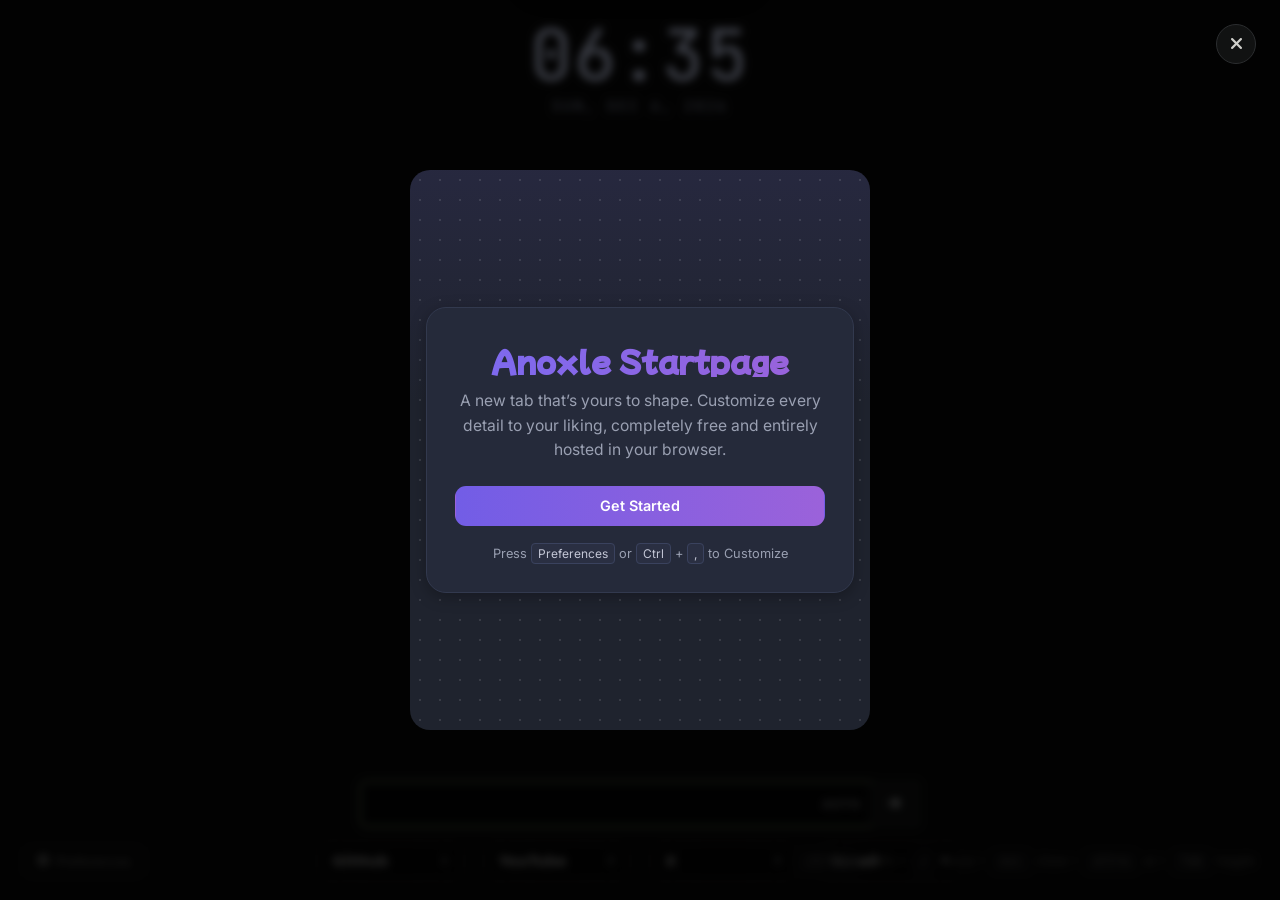
==== index.html @ 757488a3 "Bug fixes" ====
<!DOCTYPE html>
<!-- SUTURE: DO NOT DELETE SPLITTER MARKERS NO MATTER WHAT -->
<html lang="en">
<head>
    <meta charset="UTF-8">
    <meta http-equiv="X-UA-Compatible" content="IE=edge">
    <meta name="viewport" content="width=device-width, initial-scale=1.0">
    <title>Anoxle - Startpage</title>
    <meta name="description" content="Highly customizable. Beautifully minimal. Your personal new tab for a cleaner, more focused web.">
    <meta property="og:title" content="Anoxle - Startpage">
    <meta property="og:description" content="Highly customizable. Beautifully minimal. Your personal new tab for a cleaner, more focused web.">
    <meta property="og:image" content="./assets/icon.png">
    <meta name="theme-color" content="#9A62DA">
    <meta name="color-scheme" content="dark">

    <link rel="manifest" href="./assets/manifest.json">
    <meta name="mobile-web-app-capable" content="yes">
    <meta name="apple-mobile-web-app-capable" content="yes">
    <meta name="apple-mobile-web-app-status-bar-style" content="black-translucent">
    <meta name="apple-mobile-web-app-title" content="Anoxle">
    <link rel="apple-touch-icon" href="./assets/icon.png">
    <link rel="icon" href="./assets/icon.png" type="image/png">

    <link rel="preload" href="./assets/fonts/google-fonts.css" as="style">
    <link rel="preload" href="./assets/fonts/font-awesome.css" as="style">
    <link rel="stylesheet" href="./assets/fonts/google-fonts.css" media="print" onload="this.media='all'">
    <link rel="stylesheet" href="./assets/fonts/font-awesome.css" media="print" onload="this.media='all'">
    <noscript>
      <link rel="stylesheet" href="./assets/fonts/google-fonts.css">
      <link rel="stylesheet" href="./assets/fonts/font-awesome.css">
    </noscript>

    
  <script type="module" crossorigin src="./assets/app.js"></script>
  <link rel="stylesheet" crossorigin href="./assets/app.css">
</head>
<body>
<div id="bg-image"></div>
<video id="bg-video" autoplay muted loop playsinline style="position:fixed; inset:0; z-index:-2; width:100%; height:100%; object-fit:cover; display:none;"></video>
<div id="bg-overlay"></div>
<div id="gui-layer" class="grid-bg"></div>

<div id="boot-error" class="boot-error" role="alertdialog" aria-modal="true" aria-labelledby="boot-error-title" aria-describedby="boot-error-msg">
  <div class="boot-error-card">
    <h2 id="boot-error-title">Couldn't load settings</h2>
    <p id="boot-error-msg">Your saved settings could not be loaded. This usually means the browser storage is corrupted or full.</p>
    <div class="boot-error-actions">
      <button type="button" class="btn" id="boot-error-continue">Continue with defaults</button>
      <button type="button" class="btn btn-primary" id="boot-error-reset">Reset everything</button>
    </div>
  </div>
</div>

<div id="update-banner" class="update-banner" role="status" aria-live="polite">
  <span id="update-banner-text">Checking for updates…</span>
  <button id="update-dismiss" type="button" class="update-dismiss" aria-label="Dismiss">✕</button>
</div>

<div id="mode-switch" class="mode-switch">
    <div class="mmb-track">
        <div class="mmb-slider-bg" id="mmb-slider"></div>
        <button id="mmb-search" class="mmb-btn active">Search</button>
        <button class="mmb-btn" id="mmb-ask">Ask</button>
    </div>
</div>

<div id="hud-bar" class="hud-bar">
 <button id="btn-move-mode" class="hud-btn">Move Tool</button>
 <button class="hud-btn" id="btn-preview">Preview</button>
 <div class="hud-divider"></div>
 <label class="hud-snap">
  <input type="checkbox" id="chk-snap-gui">
  <span class="hud-snap-slider"></span>
  <span>SNAP</span>
 </label>
 <div class="hud-divider"></div>
 <button class="hud-btn hud-btn-ghost" id="btn-cancel-pos">Cancel</button>
 <button class="hud-btn hud-btn-primary" id="btn-save-pos">Save</button>
</div>
<div id="hud-hint" class="hud-hint">Select an element to use Move Tool</div>

<div id="preview-exit" style="display:none; position:fixed; top:16px; left:50%; transform:translateX(-50%); z-index:150; background:var(--overlay); border:1px solid var(--border); border-radius:8px; padding:4px;">
    <button class="hud-btn hud-btn-primary" id="btn-exit-preview">Exit Preview</button>
</div>

<button id="studio-sheet-toggle" class="studio-sheet-toggle" aria-label="Toggle settings panel">
  <i class="fa-solid fa-sliders"></i><span>Settings</span>
</button>

<div id="mobile-edit-bar">
    <button id="m-btn-menu" class="btn mem-btn" aria-label="Menu"><i class="fa-solid fa-bars"></i><svg class="snake-outline" viewBox="0 0 46 46" aria-hidden="true"><rect x="0.5" y="0.5" width="45" height="45" rx="10" pathLength="100"></rect></svg></button>
    <div id="mobile-edit-menu">
        <button id="m-btn-move" class="btn mem-btn" title="Move Tool"><i class="fa-solid fa-arrows-up-down-left-right"></i></button>
        <button id="m-btn-snap" class="btn mem-btn" title="Snap to Grid"><i class="fa-solid fa-table-cells"></i></button>
        <button id="m-btn-preview" class="btn mem-btn" title="Preview"><i class="fa-solid fa-eye"></i></button>
        <button id="m-btn-bgpos" class="btn mem-btn" title="Background Position"><i class="fa-solid fa-image"></i></button>
        <button id="m-btn-save" class="btn mem-btn" title="Save"><i class="fa-solid fa-floppy-disk"></i></button>
        <button id="m-btn-cancel" class="btn mem-btn" title="Exit"><i class="fa-solid fa-xmark"></i></button>
    </div>
</div>
<div id="gui-mob-ctrl" class="mobile-controls">
    <div class="mob-ctrl-title">Change background position</div>
    <div class="flex-row" style="margin:0"><label style="width:20px">X</label><input type="range" id="mob-bg-x" min="0" max="100"></div>
    <div class="flex-row" style="margin:0"><label style="width:20px">Y</label><input type="range" id="mob-bg-y" min="0" max="100"></div>
</div>

<div id="widget-box" class="drag-box widget-wrap preset-basic">
 <div class="sizer bar size-s" data-handle="size-widget-s"></div><div class="sizer bar size-n" data-handle="size-widget-n"></div>
 <div class="sizer circle size-e" data-handle="size-widget-e"></div><div class="sizer circle size-w" data-handle="size-widget-w"></div>
 <div class="move-handle up" data-dir="up"></div><div class="move-handle down" data-dir="down"></div><div class="move-handle left" data-dir="left"></div><div class="move-handle right" data-dir="right"></div>
 <div id="clock-root">
  <div id="greet-display" class="widget-greet"></div>
  <div id="clock-display" class="widget-time">00:00</div>
  <div id="word-clock"></div>
  <div id="date-display" class="widget-date"></div>
 </div>
</div>

<div id="search-box" class="drag-box search-wrap">
 <div class="sizer circle size-e" data-handle="size-search-e"></div><div class="sizer circle size-w" data-handle="size-search-w"></div>
 <div class="sizer bar size-s" data-handle="size-search-s"></div><div class="sizer bar size-n" data-handle="size-search-n"></div>
 <div class="move-handle up" data-dir="up"></div><div class="move-handle down" data-dir="down"></div><div class="move-handle left" data-dir="left"></div><div class="move-handle right" data-dir="right"></div>
 <form id="form-search" style="width:100%; height:100%;">
  <div class="input-wrap" id="input-wrap">
   <div id="compact-ask-toggle">
    <button type="button" id="c-btn-search" class="c-ask-btn active">Search</button>
    <button type="button" id="c-btn-ask" class="c-ask-btn">Ask</button>
   </div>
   <div id="chip-active" class="search-tag"></div>
  <div id="hint-text" class="ghost-hint"></div>
   <input type="search" id="input-query" class="search-bar" name="q" placeholder="Ask anything..." autocomplete="off" autocorrect="off" autocapitalize="none" spellcheck="false" inputmode="search" enterkeyhint="search">
   <div id="engine-toggle" class="engine-toggle"><span>AUTO</span></div>
   <button type="submit" id="go-arrow" class="go-arrow"><i class="fa-solid fa-arrow-right"></i></button>
  </div>
 </form>
</div>

<div id="ql-box" class="drag-box ql-wrap">
 <div class="sizer circle size-e" data-handle="size-ql-e"></div><div class="sizer circle size-w" data-handle="size-ql-w"></div>
 <div class="move-handle up" data-dir="up"></div><div class="move-handle down" data-dir="down"></div><div class="move-handle left" data-dir="left"></div><div class="move-handle right" data-dir="right"></div>
 <div id="ql-area" class="quick-links"></div>
</div>

<div id="foot-bar" class="foot-bar">
 <button class="btn" id="btn-prefs"><i class="fa-solid fa-gear"></i><span class="pref-text"> Preferences</span></button>
 <div style="display:flex; gap:8px; align-items:center">
  <div id="help-bar" class="keys-info"> <kbd>ctrl+,</kbd> prefs • <kbd>/</kbd> focus • <kbd>esc</kbd> close • <kbd id="lbl-ai-key">alt+a</kbd> ai • <kbd id="lbl-force-key">Tab</kbd> toggle </div>
 </div>
</div>

<div id="modal-settings" class="modal-overlay">
 <div class="modal-box">
  <div class="tabs-col" id="tab-nav">
   <div class="tab-btn active" data-tab="tab-gen"><i class="fa-solid fa-house fa-fw"></i> General</div>
   <div class="tab-btn" data-tab="tab-app"><i class="fa-solid fa-palette fa-fw"></i> Appearance</div>
   <div class="tab-btn" data-tab="tab-workspace"><i class="fa-solid fa-table-cells-large fa-fw"></i> Layout</div>
   <div class="tab-btn" data-tab="tab-search"><i class="fa-solid fa-magnifying-glass fa-fw"></i> Search &amp; Favourites</div>
   <div class="tab-btn" data-tab="tab-wid"><i class="fa-solid fa-grip fa-fw"></i> Widgets & Links</div>
   <div class="tab-btn" data-tab="tab-short"><i class="fa-solid fa-keyboard fa-fw"></i> Atts & Shortcuts</div>
   <div class="tab-btn" data-tab="tab-data"><i class="fa-solid fa-database fa-fw"></i> Data &amp; Version</div>
   <hr style="border-color:#514e5a; margin:8px 24px; width:calc(100% - 48px);">
   <div class="tab-btn" data-tab="tab-advanced"><i class="fa-solid fa-flask fa-fw"></i> Advanced</div>
  </div>

  <div style="overflow-y:auto; background:#1c1b22">
   <div class="tab-pane show" id="tab-gen">
    <div class="set-card">
     <label class="set-label">Behavior</label>
     <div class="toggle-row"><span>Hide Help Bar</span><label class="switch"><input type="checkbox" id="pref-hidehelp"><span class="slider"></span></label></div>
    <div class="toggle-row"><span id="lbl-hidepref">Hide Preferences Button</span><label class="switch"><input type="checkbox" id="pref-hidepref"><span class="slider"></span></label></div>
     <div class="toggle-row"><span>Auto Focus Search on Load</span><label class="switch"><input type="checkbox" id="pref-autofocus"><span class="slider"></span></label></div>
     <div class="toggle-row"><span>Open searches in new tab</span><label class="switch"><input type="checkbox" id="pref-searchnewtab"><span class="slider"></span></label></div>
     <div class="toggle-row"><span>Open quick links in new tab</span><label class="switch"><input type="checkbox" id="pref-linksnewtab"><span class="slider"></span></label></div>
    </div>
    <div class="set-card">
     <label class="set-label">Tab Settings</label>
     <div class="grid-2">
      <div><span class="field-label">Custom Tab Title</span><div class="flex-row"><input type="text" id="pref-tabname" placeholder="New Tab"><button class="btn" data-action="resetTabName">Reset</button></div></div>
      <div><span class="field-label">Custom Tab Icon URL</span><div class="flex-row"><input type="text" id="pref-tabicon" placeholder="Favicon URL"><button class="btn" data-action="resetTabIcon">Reset</button></div></div>
     </div>
    </div>
   </div>

   <div class="tab-pane" id="tab-search">
   <div class="set-card">
    <label class="set-label">Search Engine</label>
    <span class="field-label">Default Search Provider</span>
    <div id="pref-engine-list"></div>
     <div id="box-cust-engine-wrapper" style="display:none; margin-top:6px;"><span class="field-label">Custom Search URL (%s = query)</span><input type="text" id="pref-custengine" placeholder="https://example.com/search?q=%s"></div>
     <p style="font-size:.75rem; color:var(--hint); margin:8px 0 0; line-height:1.4;">Force Search Key is configured in <span class="tab-jump" data-tab="tab-short" data-hl="sc-input-toggle">Atts &amp; Shortcuts → Shortcuts</span> as <em>Toggle Force Search</em>.</p>
    </div>
   <div class="set-card">
    <label class="set-label">AI Search</label>
    <div class="toggle-row"><span>Enable AI Search</span><label class="switch"><input type="checkbox" id="pref-useai"><span class="slider"></span></label></div>
    <div id="box-ai" style="margin-top:12px; display:none;">
       <span class="field-label">AI Platform Source</span>
       <select id="pref-ai-mode" style="width:100%; margin-bottom:10px;">
           <option value="builtin">Built-in AI Platforms</option>
           <option value="custom">Custom AI Platform</option>
       </select>
       <div id="box-ai-builtin">
          <div class="ai-platform-row" data-url="https://search.brave.com/ask?q={query}">
             <div class="ai-platform-name">
                <span>Brave Leo</span>
                <span class="ai-badge recommended">Recommended</span>
                <span class="ai-badge privacy">Privacy-Focused</span>
                <button type="button" class="ai-info-btn" data-tip="Privacy-focused AI assistant by Brave. Good for quick searches with live web results; does not train on your data.">i</button>
             </div>
             <span class="ai-check"><i class="fa-solid fa-check"></i></span>
          </div>
          <div class="ai-platform-row" data-url="https://claude.ai/new?q=%s">
             <div class="ai-platform-name">
                <span>Claude</span>
                <span class="ai-badge popular">Popular</span>
                <button type="button" class="ai-info-btn" data-tip="Anthropic's assistant. Best for longer writing, reasoning and coding tasks; not built for web search.">i</button>
             </div>
             <span class="ai-check"><i class="fa-solid fa-check"></i></span>
          </div>
          <div class="ai-platform-row" data-url="https://www.perplexity.ai/search?q=%s">
             <div class="ai-platform-name">
                <span>Perplexity</span>
                <button type="button" class="ai-info-btn" data-tip="AI search engine. Best for research and questions needing cited web sources.">i</button>
             </div>
             <span class="ai-check"><i class="fa-solid fa-check"></i></span>
          </div>
          <div class="ai-platform-row" data-url="https://chatgpt.com/?q=%s">
             <div class="ai-platform-name">
                <span>ChatGPT</span>
                <button type="button" class="ai-info-btn" data-tip="OpenAI's assistant. Good for general questions, writing and everyday tasks, with web search built in.">i</button>
             </div>
             <span class="ai-check"><i class="fa-solid fa-check"></i></span>
          </div>
       </div>
       <div id="box-cust-ai-wrapper" style="display:none; margin-top:6px;">
           <span class="field-label">Custom AI URL</span>
           <input type="text" id="pref-custaiurl" placeholder="https://custom-ai.com/chat?q={query}">
           <p style="font-size:.75rem; color:var(--hint); margin:4px 0 0; line-height:1.4;">Where the query should be add {query} or %s or {msg}</p>
       </div>
       <div style="margin-top:14px;">
          <span class="field-label">Shortcut Key</span>
          <p style="font-size:.75rem; color:var(--hint); margin:4px 0 0; line-height:1.4;">Configure this in <span class="tab-jump" data-tab="tab-short" data-hl="sc-input-ai-platform">Atts &amp; Shortcuts → Shortcuts</span> as <em>AI Platform</em>.</p>
       </div>
    </div>
   </div>
    <div class="set-card">
     <label class="set-label">Autocomplete Favorites</label>
     <div style="display:flex; justify-content:space-between; align-items:center; margin-bottom:6px;"><span class="field-label" style="margin:0">URL to autocomplete in search box</span><button type="button" class="text-add-btn" id="btn-fav-editor" data-action="togglefaveditor">Edit as text</button></div>
     <div class="flex-row">
        <input type="text" id="inp-fav" placeholder="example.com">
        <button class="text-add-btn" data-action="addFav">Add</button>
     </div>
     <div id="list-fav" class="list-wrap" style="max-height:300px; margin-top:12px;"></div>
     <div id="fav-editor-wrap">
      <textarea id="fav-editor" spellcheck="false" autocomplete="off" autocapitalize="none" autocorrect="off" placeholder="example.com&#10;hello.com&#10;claude.ai"></textarea>
      <div id="fav-editor-status">One URL per line. Saves automatically.</div>
     </div>
    </div>
   </div>

   <div class="tab-pane" id="tab-app">
    <p style="font-size:.82rem; color:#a2a1ab; line-height:1.5; margin:0 0 14px 2px;">Need to change how a specific element looks? Use <span class="tab-jump" data-tab="tab-wid">Widgets &amp; Links</span> to open its studio. This tab only handles the global theme and background.</p>
    <div class="set-card">
     <label class="set-label">Theme & Background</label>
     <div class="grid-2">
      <div><span class="field-label">Color Preset</span><select id="pref-theme"><option value="theme-overcast">Overcast</option><option value="theme-mocha" disabled>Catppuccin Mocha</option><option value="theme-dark" disabled>Dark</option><option value="theme-black" disabled>OLED Black</option><option value="theme-light" disabled>Light</option><option value="theme-modern" disabled>Modern Clean</option><option value="theme-custom">Custom Colors</option></select></div>
      <div><span class="field-label">Accent Color</span><div class="flex-row"><input type="text" id="pref-accent" placeholder="#cba6f7" style="flex:1; min-width:0"><input type="color" id="pref-accent-picker" value="#9A62DA" style="width:38px; height:38px; padding:2px; flex-shrink:0"></div></div>
     </div>
     <div id="box-custom" class="grid-4" style="display:none; margin-top:14px;">
        <div><span class="set-sublabel">BG</span><div class="flex-row"><input type="text" id="pref-c-bg" style="flex:1; min-width:0"><input type="color" id="pref-c-bg-picker" value="#0a0a0a" style="width:36px; height:38px; padding:2px; flex-shrink:0"></div></div>
        <div><span class="set-sublabel">Text</span><div class="flex-row"><input type="text" id="pref-c-txt" style="flex:1; min-width:0"><input type="color" id="pref-c-txt-picker" value="#ffffff" style="width:36px; height:38px; padding:2px; flex-shrink:0"></div></div>
        <div><span class="set-sublabel">Accent</span><div class="flex-row"><input type="text" id="pref-c-acc" style="flex:1; min-width:0"><input type="color" id="pref-c-acc-picker" value="#9A62DA" style="width:36px; height:38px; padding:2px; flex-shrink:0"></div></div>
        <div><span class="set-sublabel">Border</span><div class="flex-row"><input type="text" id="pref-c-bor" style="flex:1; min-width:0"><input type="color" id="pref-c-bor-picker" value="#1a1a1a" style="width:36px; height:38px; padding:2px; flex-shrink:0"></div></div>
     </div>
     <div class="grid-2" style="margin-top:14px">
      <div><span class="field-label">Background Image URL</span><input type="text" id="pref-bgurl" placeholder="https://..."></div>
     <div><span class="field-label">Background Type</span><select id="pref-bgtype"><option value="url">URL</option><option value="upload">Upload Image</option><option value="video">Upload Video</option></select><input type="file" id="pref-bgfile" accept="image/*,video/*" style="margin-top:8px; display:none"><p id="vid-warn" style="font-size:.75rem; color:#facc15; margin-top:6px; display:none;">Videos may cause lag on low-end devices.</p></div>
     </div>
     <div class="grid-2" style="margin-top:14px">
      <div><div class="range-row"><div class="range-top"><span class="set-sublabel" style="margin:0">Blur</span><span class="range-val" id="val-bgblur">0px</span></div><input type="range" id="pref-bgblur" min="0" max="20" step="1"></div></div>
      <div><div class="range-row"><div class="range-top"><span class="set-sublabel" style="margin:0">Dark Overlay</span><span class="range-val" id="val-bgdark">0%</span></div><input type="range" id="pref-bgdark" min="0" max="80" step="1"></div></div>
     </div>
    </div>
    <div class="set-card mobile-only">
     <label class="set-label">Mode Switcher</label>
     <div class="toggle-row"><span>Enable Mode Switcher</span><label class="switch"><input type="checkbox" id="pref-ms-enable"><span class="slider"></span></label></div>
     <div id="box-ms" style="margin-top:12px;">
      <div class="range-row"><div class="range-top"><span class="set-sublabel" style="margin:0">Size</span><div style="display:flex; align-items:center; gap:8px;"><button type="button" id="btn-ms-size-reset" style="background:transparent; border:none; color:var(--subtext); font-size:.7rem; font-weight:600; letter-spacing:.06em; text-transform:uppercase; cursor:pointer; padding:2px 4px; font-family:inherit;">Reset</button><span class="range-val" id="val-ms-size">100%</span></div></div><input type="range" id="pref-ms-size" min="50" max="200" step="5"></div>
      <div style="margin-top:8px">
       <span class="set-sublabel">Position</span>
       <select id="pref-ms-pos"><option value="top">Top</option><option value="bottom">Bottom</option></select>
      </div>
      <div id="box-ms-colors" class="grid-2" style="margin-top:12px">
       <div><span class="set-sublabel">Background</span><div class="flex-row"><input type="text" id="pref-ms-bg" placeholder="rgba(...) or #..." style="flex:1; min-width:0"><input type="color" id="pref-ms-bg-picker" style="width:38px; height:38px; padding:2px; flex-shrink:0"></div></div>
       <div><span class="set-sublabel">Text Color</span><div class="flex-row"><input type="text" id="pref-ms-text" placeholder="#a6adc8" style="flex:1; min-width:0"><input type="color" id="pref-ms-text-picker" style="width:38px; height:38px; padding:2px; flex-shrink:0"></div></div>
       <div><span class="set-sublabel">Active Color</span><div class="flex-row"><input type="text" id="pref-ms-active" placeholder="#cba6f7" style="flex:1; min-width:0"><input type="color" id="pref-ms-active-picker" style="width:38px; height:38px; padding:2px; flex-shrink:0"></div></div>
      </div>
     </div>
    </div>
    <div class="set-card">
     <label class="set-label">Search Box Style</label>
     <button class="btn btn-primary btn-full" id="btn-customize-search-appearance"><i class="fa-solid fa-sliders"></i> Customize</button>
    </div>
    <div class="set-card">
     <label class="set-label">Tip Bar Style</label>
     <span class="set-sublabel" style="margin-top:-4px; margin-bottom:12px;">Style the keyboard shortcuts hint at the bottom of the page.</span>
     <div class="preset-cards" id="help-bar-preset-cards"></div>
    </div>
   </div>

   <div class="tab-pane" id="tab-workspace">
    <div class="set-card">
     <label class="set-label">Visual Editor</label>
     <p style="font-size:.88rem; color:#9f9ea8; line-height:1.5; margin:0 0 14px">Drag and resize any widget. Click a widget to select it. For deeper customization, use the <span class="tab-jump" data-tab="tab-wid">dedicated Studios</span>, where you can fine-tune every detail of each widget.</p>
     <p class="mobile-only" style="font-size:.82rem; color:var(--hint); line-height:1.5; margin:0 0 14px;">In Layout mode, the editor buttons are hidden inside the ☰ (three-line) menu button.</p>
     <div class="toggle-row"><span>Snap to Grid</span><label class="switch"><input type="checkbox" id="pref-snap"><span class="slider"></span></label></div>
     <div style="display:flex; flex-direction:column; gap:10px; margin-top:12px;"><button class="btn btn-primary btn-full" id="btn-enter-gui"><i class="fa-solid fa-arrows-up-down-left-right"></i> Enter Visual Editor</button><button class="btn" id="btn-reset-layout">Reset Positions</button></div>
    </div>
   </div>

   <div class="tab-pane" id="tab-wid">
    <div class="set-card">
     <label class="set-label"><i class="fa-regular fa-clock"></i> Clock</label>
     <div class="toggle-row"><span>Show Clock</span><label class="switch"><input type="checkbox" id="pref-clock-show"><span class="slider"></span></label></div>
     <button class="btn btn-primary btn-full" id="btn-open-clock-studio" style="margin-top:12px;"><i class="fa-solid fa-up-right-from-square"></i> Customize in Studio</button>
    </div>

    <div class="set-card">
     <label class="set-label"><i class="fa-solid fa-magnifying-glass"></i> Search Box</label>
     <div class="toggle-row"><span>Show Search Box</span><label class="switch"><input type="checkbox" id="pref-search-show"><span class="slider"></span></label></div>
     <button class="btn btn-primary btn-full" id="btn-open-search-studio" style='margin-top:12px;'><i class="fa-solid fa-up-right-from-square"></i> Customize in Studio</button>
    </div>

    <div class="set-card">
     <label class="set-label"><i class="fa-solid fa-grip"></i> Quick Links</label>
     <div class="toggle-row"><span>Show Quick Links</span><label class="switch"><input type="checkbox" id="pref-ql-show"><span class="slider"></span></label></div>
     <div class="toggle-row"><span>Open in new tab</span><label class="switch"><input type="checkbox" id="pref-ql-newtab"><span class="slider"></span></label></div>
     <div id="ql-manage-mini" style="margin-top:12px; max-height:220px; overflow-y:auto; display:flex; flex-direction:column; gap:8px"></div>
     <div class="flex-row" style="margin-top:10px"><input type="text" id="inp-ql-name-mini" placeholder="Name"><input type="text" id="inp-ql-url-mini" placeholder="https://"><button class="btn btn-primary" id="btn-add-ql-mini">Add</button></div>
     <button class="btn btn-primary btn-full" id="btn-open-links-studio" style="margin-top:12px;"><i class="fa-solid fa-up-right-from-square"></i> Customize in Studio</button>
    </div>
   </div>

   <div class="tab-pane" id="tab-short">
    <div class="set-card">
     <label class="set-label">Atts (@key)</label>
     <p style="font-size:.85rem; color:var(--subtext); margin-top:-8px; margin-bottom:16px;">Type @ followed by your key in the search bar to quickly swap search engines or open links.</p>
     <div class="toggle-row"><span>Enable Custom Shortcuts</span><label class="switch"><input type="checkbox" id="pref-useatts"><span class="slider"></span></label></div>
     <div id="box-atts" style="display:none; margin-top:16px;">
     <div id="list-grps" class="list-wrap" style="max-height:400px"></div>
     <button class="text-add-btn" data-action="addGrp" style="margin-top:8px;">Add Group</button>
     <p style="font-size:.75rem; color:var(--hint); margin:10px 2px 0; line-height:1.4;">Where the query should be add {query} or %s or {msg}</p>
     </div>
    </div>
    <div class="set-card">
     <label class="set-label">Shortcuts</label>
     <p style="font-size:.85rem; color:var(--subtext); margin-top:-8px; margin-bottom:10px;">Global keybinds for built-in actions. Click a field, then press your key combination. Press Escape to clear.</p>
     <div class="kb-row"><span>Focus Search</span><input type="text" id="sc-input-focus-search" class="kb-input" readonly placeholder="Default: /"></div>
     <div class="kb-row"><span>Open Settings</span><input type="text" id="sc-input-open-settings" class="kb-input" readonly placeholder="Default: ctrl+,"></div>
     <div class="kb-row"><span>AI Platform</span><input type="text" id="sc-input-ai-platform" class="kb-input" readonly placeholder="Default: alt+a"></div>
     <div class="kb-row"><span>Toggle Force Search</span><input type="text" id="sc-input-toggle" class="kb-input" readonly placeholder="Default: tab"></div>
     <div id="sc-conflicts" style="font-size:.78rem; color:#ef4444; margin-top:10px; line-height:1.4;"></div>
    </div>
    <div class="set-card">
     <label class="set-label">Quick Links Shortcuts</label>
     <p style="font-size:.85rem; color:var(--subtext); margin-top:-8px; margin-bottom:14px;">Give each of your quick links its own keybind.</p>
     <button class="btn btn-primary btn-full" id="btn-open-ql-shortcuts"><i class="fa-solid fa-keyboard"></i> Adjust Quick Links Shortcut Keys</button>
    </div>
   </div>

   <div class="tab-pane" id="tab-data">
    <div class="set-card">
     <label class="set-label">Data</label>
     <div class="grid-2">
        <button id="btn-exp" class="btn">Export</button>
        <button class="btn" id="btn-imp">Import</button>
     </div>
     <div style="margin-top:16px"><button class="btn btn-danger btn-full" id="btn-rst">Reset All Defaults</button></div>
     <input type="file" id="file-imp" style="display:none" accept=".json">
    </div>
    <div class="set-card">
     <label class="set-label">Version Management</label>
     <div class="toggle-row"><span>Current version</span><span id="vm-current" style="font-family:ui-monospace,monospace; font-size:.82rem; color:var(--subtext);">—</span></div>
     <div class="toggle-row"><span>Latest version</span><span id="vm-latest" style="font-family:ui-monospace,monospace; font-size:.82rem; color:var(--subtext);">—</span></div>
     <div class="toggle-row"><span>Status</span><span id="vm-status" style="font-size:.82rem; color:var(--subtext); text-align:right; max-width:220px; overflow:hidden; text-overflow:ellipsis; white-space:nowrap;">Idle</span></div>
     <div style="display:flex; gap:8px; margin-top:14px;">
      <button class="btn" id="vm-check" style="flex:1;"><i class="fa-solid fa-rotate"></i> Check now</button>
      <button class="btn btn-danger" id="vm-force" style="flex:1;" title="Resets everything to defaults: settings, uploads, custom fonts, and offline cache."><i class="fa-solid fa-broom"></i> Force reinstall</button>
     </div>
    </div>
   </div>

   <div class="tab-pane" id="tab-advanced">
    <div class="set-card">
     <label class="set-label">Quick Links Icons</label>
     <span class="field-label">Quick Links Icons API</span>
     <select id="pref-iconapi">
        <option value="google">Google (Recommended)</option>
        <option value="ddg">DuckDuckGo</option>
     </select>
     <span class="set-sublabel" style="margin-top:10px;">Choose the service used to automatically fetch site icons when left empty.</span>
     <div class="toggle-row" style="margin-top:12px;">
        <span id="fallback-label">Use DuckDuckGo API as a fallback if Google doesn't work</span>
        <label class="switch"><input type="checkbox" id="pref-iconapi-fallback" checked><span class="slider"></span></label>
     </div>
    </div>

   </div>
  </div>

  <div class="modal-bottom">
   <div style="display:flex; gap:8px; margin-left:auto"><button class="btn" id="btn-close-modal">Cancel</button><button class="btn btn-primary" id="btn-save-modal">Save</button></div>
  </div>
 </div>
</div>

<div id="modal-confirm" class="modal-overlay">
    <div class="modal-box" style="width:400px; height:auto; padding:24px; display:block; grid-template-columns:none;">
        <h3 id="conf-title" style="margin:0 0 12px; font-size:1.2rem; color:var(--text)">Confirm</h3>
        <p id="conf-msg" style="margin:0 0 24px; color:var(--subtext); font-size:.95rem"></p>
        <div style="display:flex; justify-content:flex-end; gap:12px;">
            <button class="btn" id="btn-conf-no">Cancel</button>
            <button class="btn btn-primary" id="btn-conf-yes">Confirm</button>
        </div>
    </div>
</div>

<div id="modal-switch-prompt" class="modal-overlay">
    <div class="modal-box" style="width:420px; height:auto; padding:24px; display:block; grid-template-columns:none;">
        <h3 style="margin:0 0 12px; font-size:1.05rem; color:var(--text)">Switch Studio?</h3>
        <p style="margin:0 0 20px; color:var(--subtext); font-size:.88rem">Save current changes before switching?</p>
        <div style="display:flex; justify-content:flex-end; gap:8px;">
            <button class="btn" id="btn-sw-cancel">Cancel</button>
            <button class="btn" id="btn-sw-discard">Don't Save</button>
            <button class="btn btn-primary" id="btn-sw-save">Save</button>
        </div>
    </div>
</div>

<div id="modal-ql-shortcuts" class="modal-overlay">
    <div class="modal-box" style="width:560px; max-width:94vw; height:auto; max-height:80vh; padding:0; display:flex; flex-direction:column; grid-template-columns:none;">
        <div style="padding:18px 22px; border-bottom:1px solid #302f38; display:flex; justify-content:space-between; align-items:center;">
            <div style="font-weight:600; font-size:1rem; color:#fbfbff;">Quick Links Shortcut Keys</div>
            <button class="btn" id="btn-close-ql-shortcuts" style="padding:6px 10px;"><i class="fa-solid fa-xmark"></i></button>
        </div>
        <p style="padding:0 22px; margin:14px 0 0; font-size:.8rem; color:#a09fa9; line-height:1.4;">Click a field and press your key combination. Press Escape to clear a shortcut.</p>
        <div id="ql-shortcuts-list" style="padding:14px 22px 18px; overflow-y:auto; flex:1; display:flex; flex-direction:column; gap:8px;"></div>
        <div id="qlsc-conflicts" style="padding:0 22px 12px; font-size:.78rem; color:#ef4444; line-height:1.4;"></div>
        <div style="padding:14px 22px; border-top:1px solid #302f38; display:flex; justify-content:flex-end;">
            <button class="btn btn-primary" id="btn-save-ql-shortcuts">Done</button>
        </div>
    </div>
</div>

<div id="studio-clock" class="studio-view">
 <div class="studio-preview">
  <div id="studio-clock-bg" class="studio-preview-bg"></div>
  <div id="studio-clock-overlay" class="studio-preview-overlay"></div>
  <div class="studio-topbar">
   <div class="studio-tabs">
    <button class="studio-tab" data-studio="studio-clock">Clock</button>
    <button class="studio-tab" data-studio="studio-search">Search</button>
    <button class="studio-tab" data-studio="studio-links">Links</button>
   </div>
   <div style="display:flex; gap:8px; align-items:center;">
    <button class="btn btn-studio-preview">Preview Fullscreen</button>
    <button class="btn btn-studio-preview-live">Preview &amp; Edit</button>
    <button class="btn" id="studio-clock-close">Done</button>
   </div>
  </div>
  <div id="studio-clock-mount" style="transform:scale(var(--clock-scale)); text-align:center;"></div>
 </div>
 <div class="studio-side">
  <div class="studio-side-header">
   <div style="font-weight:600; color:var(--text); font-size:1.05rem">Clock Settings</div>
   <div style="display:flex; align-items:center; gap:6px;">
    <select class="studio-live-switcher" data-current="studio-clock">
     <option value="studio-clock">Clock</option>
     <option value="studio-search">Search</option>
     <option value="studio-links">Links</option>
    </select>
    <select class="studio-sheet-pos" title="Settings panel position">
     <option value="bottom">Panel: Bottom</option>
     <option value="top">Panel: Top</option>
    </select>
    <button class="btn studio-save-exit-btn" data-save-exit="studio-clock">Save</button>
    <button class="btn studio-desktop-revert" data-redo-studio="studio-clock" title="Redo"><i class="fa-solid fa-rotate-right"></i></button>
    <button class="btn studio-mobile-action studio-mobile-revert" data-redo-studio="studio-clock" title="Redo"><i class="fa-solid fa-rotate-right"></i></button>
    <button class="btn btn-primary studio-mobile-action studio-mobile-save" data-save-exit="studio-clock" title="Save & Close"><i class="fa-solid fa-check"></i></button>
    <button class="btn" id="studio-clock-close2" style="padding:6px 10px"><i class="fa-solid fa-xmark"></i></button>
   </div>
  </div>
  <div class="studio-side-body">
   <div class="set-card">
    <label class="set-label"><i class="fa-solid fa-layer-group"></i> Clock Style</label>
    <div class="preset-cards" id="studio-clock-preset-cards"></div>
   </div>
   <div class="set-card">
    <label class="set-label"><i class="fa-solid fa-sliders"></i> Functionality</label>
    <div class="check-row"><input type="checkbox" id="studio-chk-date"><label for="studio-chk-date">Show date</label></div>
    <div class="check-row"><input type="checkbox" id="studio-chk-hr24"><label for="studio-chk-hr24">Show in 24h format</label></div>
    <div class="check-row"><input type="checkbox" id="studio-chk-seconds"><label for="studio-chk-seconds">Show seconds</label></div>
    <div class="check-row"><input type="checkbox" id="studio-chk-greet"><label for="studio-chk-greet">Show greeting</label></div>
    <div class="check-row"><input type="checkbox" id="studio-chk-blink"><label for="studio-chk-blink">Show blinking : animation</label></div>
   </div>
   <div class="set-card">
    <label class="set-label"><i class="fa-solid fa-arrows-up-down-left-right"></i> Size & Layout</label>
    <div class="range-row"><div class="range-top"><span class="set-sublabel" style="margin:0">Size</span><span class="range-val" id="val-sclock-scale">100%</span></div><input type="range" id="pref-sclock-scale" min="50" max="250" step="5"></div>
    <div class="range-row"><div class="range-top"><span class="set-sublabel" style="margin:0">Letter Spacing</span><span class="range-val" id="val-sclock-spacing">-2px</span></div><input type="range" id="pref-sclock-spacing" min="-10" max="20" step="1"></div>
    <div class="range-row"><div class="range-top"><span class="set-sublabel" style="margin:0">Greeting → Time Gap</span><span class="range-val" id="val-sclock-gap-greet">8px</span></div><input type="range" id="pref-sclock-gap-greet" min="0" max="60" step="1"></div>
    <div class="range-row"><div class="range-top"><span class="set-sublabel" style="margin:0">Time → Date Gap</span><span class="range-val" id="val-sclock-gap-date">8px</span></div><input type="range" id="pref-sclock-gap-date" min="0" max="60" step="1"></div>
    <div class="range-row" id="row-sclock-gap-stacked" style="display:none;"><div class="range-top"><span class="set-sublabel" style="margin:0">Stacked Rows Gap</span><span class="range-val" id="val-sclock-gap-stacked">6px</span></div><input type="range" id="pref-sclock-gap-stacked" min="0" max="40" step="1"></div>
    <div class="range-row" id="row-sclock-gap-word" style="display:none;"><div class="range-top"><span class="set-sublabel" style="margin:0">Word Clock Gap</span><span class="range-val" id="val-sclock-gap-word">12px</span></div><input type="range" id="pref-sclock-gap-word" min="0" max="40" step="1"></div>
   </div>
   <div class="set-card">
    <label class="set-label"><i class="fa-solid fa-palette"></i> Styling & Effects</label>
    <div style="margin-top:4px">
     <span class="set-sublabel">Alignment</span><select id="pref-sclock-align"><option value="center">Center</option><option value="left">Left</option><option value="right">Right</option></select>
    </div>
    <div id="box-sclock-date-options" style="margin-top:10px">
     <span class="set-sublabel">Date Format</span><select id="pref-sclock-datefmt"><option value="full">Full</option><option value="short">Short</option><option value="minimal">Minimal</option></select>
     <div style="margin-top:10px">
      <span class="set-sublabel">Date Text Color</span>
      <div class="flex-row">
       <input type="text" id="pref-sclock-date-color" placeholder="e.g. #a6adc8 or var(--subtext)" style="flex:1">
       <input type="color" id="pref-sclock-date-color-picker" value="#a6adc8" style="width:42px; height:38px; padding:4px">
      </div>
     </div>
    </div>
    <div id="box-stacked-opts" style="display:none; margin-top:12px">
     <div class="check-row"><input type="checkbox" id="pref-sclock-stackedlbls"><label for="pref-sclock-stackedlbls">Show time labels (Hrs, Min, Sec)</label></div>
     <div class="flex-row" style="margin-top:8px">
      <input type="text" id="pref-sclock-stackedcolor" placeholder="Label color (e.g. #cba6f7)" style="flex:1">
      <input type="color" id="pref-sclock-stackedcolor-picker" value="#cba6f7" style="width:42px; height:38px; padding:4px">
     </div>
    </div>
    <div style="margin-top:12px">
     <span class="set-sublabel">Clock Text Color</span>
     <div class="flex-row">
      <input type="text" id="pref-sclock-color" placeholder="e.g. #cdd6f4 or var(--text)" style="flex:1">
      <input type="color" id="pref-sclock-color-picker" value="#cdd6f4" style="width:42px; height:38px; padding:4px">
     </div>
    </div>
    <div style="margin-top:10px">
     <span class="set-sublabel">Greeting Text Color</span>
     <div class="flex-row">
      <input type="text" id="pref-sclock-greetcolor" placeholder="e.g. #cba6f7 or var(--accent)" style="flex:1">
      <input type="color" id="pref-sclock-greetcolor-picker" value="#cba6f7" style="width:42px; height:38px; padding:4px">
     </div>
    </div>
    <div class="toggle-row" style="margin-top:14px"><span>Enable Glow</span><label class="switch"><input type="checkbox" id="pref-sclock-enableglow"><span class="slider"></span></label></div>
    <div id="box-sclock-glow" style="display:none; margin-bottom: 10px;">
     <div class="range-row"><div class="range-top"><span class="set-sublabel" style="margin:0">Glow Size</span><span class="range-val" id="val-sclock-glow">0px</span></div><input type="range" id="pref-sclock-glow" min="0" max="40" step="1"></div>
     <div class="flex-row" style="margin-top:8px"><input type="text" id="pref-sclock-glowcolor" placeholder="Glow color (e.g. #cba6f7)" style="flex:1"><input type="color" id="pref-sclock-glowcolor-picker" value="#cba6f7" style="width:42px; height:38px; padding:4px"></div>
    </div>
    <div class="toggle-row"><span>Enable Shadow</span><label class="switch"><input type="checkbox" id="pref-sclock-enableshadow"><span class="slider"></span></label></div>
    <div id="box-sclock-shadow" style="display:none; margin-bottom: 10px;">
     <div class="range-row"><div class="range-top"><span class="set-sublabel" style="margin:0">Shadow Size</span><span class="range-val" id="val-sclock-shadow">0px</span></div><input type="range" id="pref-sclock-shadow" min="0" max="40" step="1"></div>
     <div class="flex-row" style="margin-top:8px"><input type="text" id="pref-sclock-shadowcolor" placeholder="Shadow color (e.g. #000000)" style="flex:1"><input type="color" id="pref-sclock-shadowcolor-picker" value="#000000" style="width:42px; height:38px; padding:4px"></div>
    </div>
   </div>
   <div class="set-card">
    <label class="set-label"><i class="fa-solid fa-font"></i> Fonts</label>
    <div class="grid-2">
     <div><span class="set-sublabel">Time Font</span><select id="pref-sclock-font"><option value="system">System</option><option value="syne">Syne</option><option value="space">Space Grotesk</option><option value="mono">JetBrains Mono</option></select></div>
     <div><span class="set-sublabel">Greeting Font</span><select id="pref-sclock-font-greet" class="font-select"><option value="">Same as time</option><option value="system">System</option><option value="syne">Syne</option><option value="space">Space Grotesk</option><option value="mono">JetBrains Mono</option></select></div>
    </div>
    <div class="grid-2" style="margin-top:10px">
     <div><span class="set-sublabel">Date Font</span><select id="pref-sclock-font-date" class="font-select"><option value="">Same as time</option><option value="system">System</option><option value="syne">Syne</option><option value="space">Space Grotesk</option><option value="mono">JetBrains Mono</option></select></div>
     <div><span class="set-sublabel">Word Clock Font</span><select id="pref-sclock-font-word" class="font-select"><option value="">Same as time</option><option value="system">System</option><option value="syne">Syne</option><option value="space">Space Grotesk</option><option value="mono">JetBrains Mono</option></select></div>
    </div>
    <div style="margin-top:10px">
     <span class="set-sublabel">Font Weight</span><select id="pref-sclock-weight"><option value="300">Light</option><option value="400">Regular</option><option value="700">Bold</option><option value="800">Extra Bold</option><option value="900">Black</option></select>
    </div>
   </div>
   <div class="set-card">
    <label class="set-label"><i class="fa-solid fa-upload"></i> Custom Fonts</label>
    <input type="file" id="pref-sclock-font-file" accept=".ttf,.otf,.woff,.woff2,font/ttf,font/otf,font/woff,font/woff2" style="display:none">
    <button class="btn btn-primary btn-full" id="btn-sclock-font-upload"><i class="fa-solid fa-upload"></i> Upload Font File</button>
    <p style="font-size:.72rem;color:var(--hint);margin:8px 0 0;line-height:1.4">Upload TTF, OTF, WOFF, or WOFF2 fonts. They'll appear in the font dropdowns above as ★ entries.</p>
    <div id="list-custom-fonts" style="margin-top:12px;display:flex;flex-direction:column;gap:8px"></div>
   </div>
  </div>
 </div>
</div>

<div id="studio-search" class="studio-view">
 <div class="studio-preview">
  <div id="studio-search-bg" class="studio-preview-bg"></div>
  <div id="studio-search-overlay" class="studio-preview-overlay"></div>
  <div class="studio-topbar">
   <div class="studio-tabs">
    <button class="studio-tab" data-studio="studio-clock">Clock</button>
    <button class="studio-tab" data-studio="studio-search">Search</button>
    <button class="studio-tab" data-studio="studio-links">Links</button>
   </div>
   <div style="display:flex; gap:8px; align-items:center;">
    <button class="btn btn-studio-preview">Preview Fullscreen</button>
    <button class="btn btn-studio-preview-live">Preview &amp; Edit</button>
    <button class="btn" id="studio-search-close">Done</button>
   </div>
  </div>
  <div id="studio-search-mount" style="width:640px; max-width:90vw"></div>
 </div>
 <div class="studio-side">
  <div class="studio-side-header">
   <div style="font-weight:600; color:var(--text); font-size:1.05rem">Search Settings</div>
   <div style="display:flex; align-items:center; gap:6px;">
    <select class="studio-live-switcher" data-current="studio-search">
     <option value="studio-clock">Clock</option>
     <option value="studio-search">Search</option>
     <option value="studio-links">Links</option>
    </select>
    <select class="studio-sheet-pos" title="Settings panel position">
     <option value="bottom">Panel: Bottom</option>
     <option value="top">Panel: Top</option>
    </select>
    <button class="btn studio-save-exit-btn" data-save-exit="studio-search">Save</button>
    <button class="btn studio-desktop-revert" data-redo-studio="studio-search" title="Redo"><i class="fa-solid fa-rotate-right"></i></button>
    <button class="btn studio-mobile-action studio-mobile-revert" data-redo-studio="studio-search" title="Redo"><i class="fa-solid fa-rotate-right"></i></button>
    <button class="btn btn-primary studio-mobile-action studio-mobile-save" data-save-exit="studio-search" title="Save & Close"><i class="fa-solid fa-check"></i></button>
    <button class="btn" id="studio-search-close2" style="padding:6px 10px"><i class="fa-solid fa-xmark"></i></button>
   </div>
  </div>
  <div class="studio-side-body">
   <div class="set-card">
    <label class="set-label"><i class="fa-solid fa-arrows-up-down-left-right"></i> Size & Shape</label>
    <div class="range-row"><div class="range-top"><span class="set-sublabel" style="margin:0">Width</span><span class="range-val" id="val-ssearch-w">640px</span></div><input type="range" id="pref-ssearch-w" min="320" max="1000" step="10"></div>
    <div class="range-row"><div class="range-top"><span class="set-sublabel" style="margin:0">Height</span><span class="range-val" id="val-ssearch-h">56px</span></div><input type="range" id="pref-ssearch-h" min="40" max="100" step="1"></div>
    <div class="range-row"><div class="range-top"><span class="set-sublabel" style="margin:0">Corner Roundness</span><span class="range-val" id="val-ssearch-radius">14px</span></div><input type="range" id="pref-ssearch-radius" min="0" max="40" step="1"></div>
    <div class="range-row"><div class="range-top"><span class="set-sublabel" style="margin:0">Font Size</span><span class="range-val" id="val-ssearch-font">19px</span></div><input type="range" id="pref-ssearch-font" min="12" max="28" step="1"></div>
    <div class="range-row"><div class="range-top"><span class="set-sublabel" style="margin:0">Padding</span><span class="range-val" id="val-ssearch-pad">16px</span></div><input type="range" id="pref-ssearch-pad" min="6" max="32" step="1"></div>
    <div class="range-row"><div class="range-top"><span class="set-sublabel" style="margin:0">Border Width</span><span class="range-val" id="val-ssearch-bw">1px</span></div><input type="range" id="pref-ssearch-bw" min="0" max="6" step="1"></div>
    <div class="range-row"><div class="range-top"><span class="set-sublabel" style="margin:0">Blur</span><span class="range-val" id="val-ssearch-blur">0px</span></div><input type="range" id="pref-ssearch-blur" min="0" max="30" step="1"></div>

    <div class="range-row"><div class="range-top"><span class="set-sublabel" style="margin:0">Opacity</span><span class="range-val" id="val-ssearch-op">100%</span></div><input type="range" id="pref-ssearch-op" min="20" max="100" step="1"></div>
   </div>
   <div class="set-card">
    <label class="set-label"><i class="fa-solid fa-palette"></i> Colors & Content</label>
    <div style="margin-top:10px"><span class="set-sublabel">Text Color</span><div class="flex-row"><input type="text" id="pref-ssearch-textcolor" placeholder="#cdd6f4" style="flex:1; min-width:0"><input type="color" id="pref-ssearch-textcolor-picker" value="#cdd6f4" style="width:42px; height:38px; padding:4px; flex:0 0 42px"></div></div>
    <div style="margin-top:10px"><span class="set-sublabel">Background</span><div class="flex-row"><input type="text" id="pref-ssearch-bg" placeholder="rgba(...) or #..." style="flex:1; min-width:0"><input type="color" id="pref-ssearch-bg-picker" value="#1e1e2e" style="width:42px; height:38px; padding:4px; flex:0 0 42px"></div></div>
    <div style="margin-top:10px"><span class="set-sublabel">Outline Color</span><div class="flex-row"><input type="text" id="pref-ssearch-bordercolor" placeholder="#313244 or var(--border)" style="flex:1; min-width:0"><input type="color" id="pref-ssearch-bordercolor-picker" value="#313244" style="width:42px; height:38px; padding:4px; flex:0 0 42px"></div></div>
    <div class="range-row" style="margin-top:10px"><div class="range-top"><span class="set-sublabel" style="margin:0">Outline Opacity</span><span class="range-val" id="val-ssearch-borderop">100%</span></div><input type="range" id="pref-ssearch-borderop" min="0" max="100" step="1"></div>
    <div style="margin-top:10px"><span class="set-sublabel">Placeholder</span><div class="flex-row"><input type="text" id="pref-ssearch-placeholder" placeholder="Ask anything..." style="flex:1"><input type="color" id="pref-ssearch-placeholder-color" value="#585b70" style="width:42px; height:38px; padding:4px; flex-shrink:0"></div></div>
    <div style="margin-top:10px"><span class="set-sublabel">Style Preset</span><select id="pref-ssearch-style"><option value="custom">Custom</option><option value="minimal">Minimal Line</option><option value="pill">Pill</option><option value="soft-square">Soft Square</option><option value="glass">Glass</option><option value="outline">Outline</option></select></div>
   </div>
   <div class="set-card">
    <label class="set-label"><i class="fa-solid fa-sliders"></i> Functionality</label>
    <div class="check-row"><input type="checkbox" id="studio-chk-search-hint"><label for="studio-chk-search-hint">Show autocomplete hint</label></div>
    <div class="check-row"><input type="checkbox" id="studio-chk-search-nav"><label for="studio-chk-search-nav">Show AUTO toggle</label></div>
    <div class="check-row"><input type="checkbox" id="studio-chk-search-arrow"><label for="studio-chk-search-arrow">Show submit arrow</label></div>
    <div class="check-row"><input type="checkbox" id="studio-chk-search-newtab"><label for="studio-chk-search-newtab">Open in new tab</label></div>
   </div>
   <div class="set-card">
    <label class="set-label"><i class="fa-solid fa-gem"></i> Visual Effects</label>
    <div class="toggle-row" style="margin-top:16px;"><span>Enable Glow</span><label class="switch"><input type="checkbox" id="pref-useglow"><span class="slider"></span></label></div>
    <div id="box-sglow" style="display:none; margin-bottom:10px;">
     <div class="range-row"><div class="range-top"><span class="set-sublabel" style="margin:0">Glow Size</span><span class="range-val" id="val-sglow">20px</span></div><input type="range" id="pref-sglow" min="0" max="50" step="1"></div>
     <div class="range-row"><div class="range-top"><span class="set-sublabel" style="margin:0">Glow Opacity</span><span class="range-val" id="val-sglowop">100%</span></div><input type="range" id="pref-sglowop" min="0" max="100" step="1"></div>
     <div class="flex-row"><input type="text" id="pref-sglowcol" placeholder="Glow color (e.g. #cba6f7)" style="flex:1"><input type="color" id="pref-sglowcol-picker" value="#cba6f7" style="width:42px; height:38px; padding:4px"></div>
    </div>
    <div class="toggle-row"><span>Enable Focus Glow</span><label class="switch"><input type="checkbox" id="pref-usehoverglow"><span class="slider"></span></label></div>
    <div id="box-shoverglow" style="display:none; margin-bottom:10px;">
     <div class="range-row"><div class="range-top"><span class="set-sublabel" style="margin:0">Focus Glow Size</span><span class="range-val" id="val-shoverglow">20px</span></div><input type="range" id="pref-shoverglow" min="0" max="50" step="1"></div>
     <div class="range-row"><div class="range-top"><span class="set-sublabel" style="margin:0">Focus Glow Opacity</span><span class="range-val" id="val-shoverglowop">100%</span></div><input type="range" id="pref-shoverglowop" min="0" max="100" step="1"></div>
     <div class="flex-row"><input type="text" id="pref-shoverglowcol" placeholder="Glow color (e.g. #cba6f7)" style="flex:1"><input type="color" id="pref-shoverglowcol-picker" value="#cba6f7" style="width:42px; height:38px; padding:4px"></div>
    </div>
    <div class="toggle-row"><span>Enable Shadow</span><label class="switch"><input type="checkbox" id="pref-useshadow"><span class="slider"></span></label></div>
    <div id="box-sshadow" style="display:none; margin-bottom:10px;">
     <div class="range-row"><div class="range-top"><span class="set-sublabel" style="margin:0">Shadow Size</span><span class="range-val" id="val-sshadow">10px</span></div><input type="range" id="pref-sshadow" min="0" max="50" step="1"></div>
     <div class="range-row"><div class="range-top"><span class="set-sublabel" style="margin:0">Shadow Opacity</span><span class="range-val" id="val-sshadowop">100%</span></div><input type="range" id="pref-sshadowop" min="0" max="100" step="1"></div>
     <div class="flex-row"><input type="text" id="pref-sshadowcol" placeholder="Shadow color (e.g. #000000)" style="flex:1"><input type="color" id="pref-sshadowcol-picker" value="#000000" style="width:42px; height:38px; padding:4px"></div>
    </div>
    <div class="toggle-row"><span>Enable Focus Shadow</span><label class="switch"><input type="checkbox" id="pref-usehovershadow"><span class="slider"></span></label></div>
    <div id="box-shovershadow" style="display:none; margin-bottom:10px;">
     <div class="range-row"><div class="range-top"><span class="set-sublabel" style="margin:0">Focus Shadow Size</span><span class="range-val" id="val-shovershadow">10px</span></div><input type="range" id="pref-shovershadow" min="0" max="50" step="1"></div>
     <div class="range-row"><div class="range-top"><span class="set-sublabel" style="margin:0">Focus Shadow Opacity</span><span class="range-val" id="val-shovershadowop">100%</span></div><input type="range" id="pref-shovershadowop" min="0" max="100" step="1"></div>
     <div class="flex-row"><input type="text" id="pref-shovershadowcol" placeholder="Shadow color (e.g. #000000)" style="flex:1"><input type="color" id="pref-shovershadowcol-picker" value="#000000" style="width:42px; height:38px; padding:4px"></div>
    </div>
   </div>
   <div class="set-card">
    <label class="set-label"><i class="fa-solid fa-arrow-right"></i> Button Styling</label>
    <div class="range-row"><div class="range-top"><span class="set-sublabel" style="margin:0">Container Width</span><span class="range-val" id="val-sbtn-w">52px</span></div><input type="range" id="pref-sbtn-w" min="24" max="140" step="1"></div>
    <div class="range-row"><div class="range-top"><span class="set-sublabel" style="margin:0">Container Height</span><span class="range-val" id="val-sbtn-h">100%</span></div><input type="range" id="pref-sbtn-h" min="20" max="100" step="1"></div>
    <div class="range-row"><div class="range-top"><span class="set-sublabel" style="margin:0">Container Roundness</span><div style="display:flex; align-items:center; gap:8px;"><button type="button" id="btn-sbtn-radius-match" title="Match search box roundness" style="background:transparent; border:none; color:var(--subtext); font-size:.7rem; font-weight:600; letter-spacing:.06em; text-transform:uppercase; cursor:pointer; padding:2px 4px; font-family:inherit;">Match Search Box</button><span class="range-val" id="val-sbtn-radius">14px</span></div></div><input type="range" id="pref-sbtn-radius" min="0" max="40" step="1"></div>
    <div class="range-row"><div class="range-top"><span class="set-sublabel" style="margin:0">Container Opacity</span><span class="range-val" id="val-sbtn-op">100%</span></div><input type="range" id="pref-sbtn-op" min="0" max="100" step="1"></div>
    <div style="margin-top:8px">
     <span class="set-sublabel">Container Color</span>
     <div class="flex-row"><input type="text" id="pref-sbtn-bg" placeholder="e.g. var(--overlay) or #1e1e2e" style="flex:1"><input type="color" id="pref-sbtn-bg-picker" value="#1e1e2e" style="width:42px; height:38px; padding:4px"></div>
    </div>
    <hr style="border:none; border-top:1px solid var(--border); margin:18px 0 16px; opacity:.6;">
    <div>
     <span class="set-sublabel">Arrow Icon</span>
     <select id="pref-sbtn-icon">
      <option value="arrow">Arrow</option>
      <option value="chevron">Chevron</option>
      <option value="angle">Angle</option>
      <option value="long-arrow">Long Arrow</option>
      <option value="caret">Caret</option>
      <option value="external">External Arrow</option>
      <option value="search">Search</option>
     </select>
    </div>
    <div class="range-row"><div class="range-top"><span class="set-sublabel" style="margin:0">Arrow Position</span><span class="range-val" id="val-sbtn-icon-x">0px</span></div><input type="range" id="pref-sbtn-icon-x" min="-40" max="40" step="1"></div>
    <div class="range-row"><div class="range-top"><span class="set-sublabel" style="margin:0">Arrow Opacity</span><span class="range-val" id="val-sbtn-icon-op">100%</span></div><input type="range" id="pref-sbtn-icon-op" min="0" max="100" step="1"></div>
    <div style="margin-top:8px">
     <span class="set-sublabel">Arrow Color</span>
     <div class="flex-row"><input type="text" id="pref-sbtn-color" placeholder="e.g. var(--subtext) or #a6adc8" style="flex:1"><input type="color" id="pref-sbtn-color-picker" value="#a6adc8" style="width:42px; height:38px; padding:4px"></div>
    </div>
   </div>
  </div>
 </div>
</div>

<div id="studio-links" class="studio-view">
 <div class="studio-preview">
  <div id="studio-links-bg" class="studio-preview-bg"></div>
  <div id="studio-links-overlay" class="studio-preview-overlay"></div>
  <div class="studio-topbar">
   <div class="studio-tabs">
    <button class="studio-tab" data-studio="studio-clock">Clock</button>
    <button class="studio-tab" data-studio="studio-search">Search</button>
    <button class="studio-tab" data-studio="studio-links">Links</button>
   </div>
   <div style="display:flex; gap:8px; align-items:center;">
    <button class="btn btn-studio-preview">Preview Fullscreen</button>
    <button class="btn btn-studio-preview-live">Preview &amp; Edit</button>
    <button class="btn" id="studio-links-close">Done</button>
   </div>
  </div>
  <div id="studio-links-mount" style="width:720px; max-width:92vw"></div>
 </div>
 <div class="studio-side">
  <div class="studio-side-header">
   <div style="font-weight:600; color:var(--text); font-size:1.05rem">Links Settings</div>
   <div style="display:flex; align-items:center; gap:6px;">
    <select class="studio-live-switcher" data-current="studio-links">
     <option value="studio-clock">Clock</option>
     <option value="studio-search">Search</option>
     <option value="studio-links">Links</option>
    </select>
    <select class="studio-sheet-pos" title="Settings panel position">
     <option value="bottom">Panel: Bottom</option>
     <option value="top">Panel: Top</option>
    </select>
    <button class="btn studio-save-exit-btn" data-save-exit="studio-links">Save</button>
    <button class="btn studio-desktop-revert" data-redo-studio="studio-links" title="Redo"><i class="fa-solid fa-rotate-right"></i></button>
    <button class="btn studio-mobile-action studio-mobile-revert" data-redo-studio="studio-links" title="Redo"><i class="fa-solid fa-rotate-right"></i></button>
    <button class="btn btn-primary studio-mobile-action studio-mobile-save" data-save-exit="studio-links" title="Save & Close"><i class="fa-solid fa-check"></i></button>
    <button class="btn" id="studio-links-close2" style="padding:6px 10px"><i class="fa-solid fa-xmark"></i></button>
   </div>
  </div>
  <div class="studio-side-body">
   <div class="set-card">
    <label class="set-label"><i class="fa-solid fa-layer-group"></i> Style Presets</label>
    <div class="preset-cards" id="studio-ql-preset-cards"></div>
   </div>
   <div class="set-card" id="box-ql-dock" style="display:none;">
    <label class="set-label"><i class="fa-solid fa-grip"></i> Dock Styling</label>
    <div class="range-row"><div class="range-top"><span class="set-sublabel" style="margin:0">Width</span><span class="range-val" id="val-sql-dockw">0px</span></div><input type="range" id="pref-sql-dockw" min="0" max="1200" step="10"></div>
    <div class="range-row"><div class="range-top"><span class="set-sublabel" style="margin:0">Height</span><span class="range-val" id="val-sql-dockh">0px</span></div><input type="range" id="pref-sql-dockh" min="0" max="400" step="2"></div>
    <div class="range-row"><div class="range-top"><span class="set-sublabel" style="margin:0">Padding Y</span><span class="range-val" id="val-sql-dockpy">10px</span></div><input type="range" id="pref-sql-dockpy" min="0" max="60" step="1"></div>
    <div class="range-row"><div class="range-top"><span class="set-sublabel" style="margin:0">Padding X</span><span class="range-val" id="val-sql-dockpx">14px</span></div><input type="range" id="pref-sql-dockpx" min="0" max="80" step="1"></div>
    <div class="range-row"><div class="range-top"><span class="set-sublabel" style="margin:0">Corner Radius</span><span class="range-val" id="val-sql-dockradius">18px</span></div><input type="range" id="pref-sql-dockradius" min="0" max="60" step="1"></div>
    <div class="range-row"><div class="range-top"><span class="set-sublabel" style="margin:0">Border Width</span><span class="range-val" id="val-sql-dockbw">1px</span></div><input type="range" id="pref-sql-dockbw" min="0" max="6" step="1"></div>
    <div class="range-row"><div class="range-top"><span class="set-sublabel" style="margin:0">Shadow Size</span><span class="range-val" id="val-sql-dockshadow">20px</span></div><input type="range" id="pref-sql-dockshadow" min="0" max="80" step="1"></div>
    <div class="range-row"><div class="range-top"><span class="set-sublabel" style="margin:0">Blur</span><span class="range-val" id="val-sql-dockblur">0px</span></div><input type="range" id="pref-sql-dockblur" min="0" max="30" step="1"></div>
    <div class="range-row"><div class="range-top"><span class="set-sublabel" style="margin:0">Opacity</span><span class="range-val" id="val-sql-dockopacity">100%</span></div><input type="range" id="pref-sql-dockopacity" min="10" max="100" step="1"></div>
    <div style="margin-top:8px">
     <span class="set-sublabel">Background Color</span>
     <div class="flex-row"><input type="text" id="pref-sql-dockbg" placeholder="e.g. rgba(0,0,0,.5)" style="flex:1"><input type="color" id="pref-sql-dockbg-picker" value="#1e1e2e" style="width:42px; height:38px; padding:4px"></div>
    </div>
    <div style="margin-top:8px">
     <span class="set-sublabel">Border Color</span>
     <div class="flex-row"><input type="text" id="pref-sql-dockbordercolor" placeholder="e.g. #313244" style="flex:1"><input type="color" id="pref-sql-dockbordercolor-picker" value="#313244" style="width:42px; height:38px; padding:4px"></div>
    </div>
   </div>
   <div class="set-card">
    <label class="set-label"><i class="fa-solid fa-arrows-up-down-left-right"></i> Size & Layout</label>
    <div class="range-row"><div class="range-top"><span class="set-sublabel" style="margin:0">Links Per Row</span><span class="range-val" id="val-sql-perrow">5</span></div><input type="range" id="pref-sql-perrow" min="1" max="12" step="1"></div>
    <div class="range-row"><div class="range-top"><span class="set-sublabel" style="margin:0">Scale</span><span class="range-val" id="val-sql-scale">100%</span></div><input type="range" id="pref-sql-scale" min="70" max="150" step="5"></div>
    <div class="range-row"><div class="range-top"><span class="set-sublabel" style="margin:0">Gap</span><span class="range-val" id="val-sql-gap">12px</span></div><input type="range" id="pref-sql-gap" min="4" max="32" step="1"></div>
    <div class="range-row"><div class="range-top"><span class="set-sublabel" style="margin:0">Icon Size</span><span class="range-val" id="val-sql-icon">18px</span></div><input type="range" id="pref-sql-icon" min="12" max="36" step="1"></div>
    <div class="range-row"><div class="range-top"><span class="set-sublabel" style="margin:0">Corner Roundness</span><span class="range-val" id="val-sql-radius">12px</span></div><input type="range" id="pref-sql-radius" min="0" max="30" step="1"></div>
    <div class="range-row"><div class="range-top"><span class="set-sublabel" style="margin:0">Padding</span><span class="range-val" id="val-sql-pad">10px</span></div><input type="range" id="pref-sql-pad" min="4" max="24" step="1"></div>
    <div style="margin-top:8px">
     <span class="set-sublabel">Layout</span><select id="pref-sql-layout"><option value="flex">Flex Wrap</option><option value="grid">Grid</option></select>
    </div>
   </div>
   <div class="set-card">
    <label class="set-label"><i class="fa-solid fa-palette"></i> Colors &amp; Looks</label>
    <span class="set-sublabel" style="margin-top:-4px; margin-bottom:12px;">Leave empty to use the theme default.</span>
    <div style="margin-top:4px">
     <span class="set-sublabel">Background</span>
     <div class="flex-row"><input type="text" id="pref-sql-bg-color" placeholder="e.g. var(--overlay) or #1e1e2e" style="flex:1"><input type="color" id="pref-sql-bg-color-picker" value="#1e1e2e" style="width:42px; height:38px; padding:4px"></div>
    </div>
    <div class="range-row" style="margin-top:10px"><div class="range-top"><span class="set-sublabel" style="margin:0">Background Opacity</span><span class="range-val" id="val-sql-op">100%</span></div><input type="range" id="pref-sql-op" min="20" max="100" step="1"></div>
    <div class="range-row"><div class="range-top"><span class="set-sublabel" style="margin:0">Blur</span><span class="range-val" id="val-sql-blur">10px</span></div><input type="range" id="pref-sql-blur" min="0" max="40" step="1"></div>
    <div style="margin-top:10px">
     <span class="set-sublabel">Text</span>
     <div class="flex-row"><input type="text" id="pref-sql-textcolor" placeholder="e.g. var(--text) or #cdd6f4" style="flex:1"><input type="color" id="pref-sql-textcolor-picker" value="#cdd6f4" style="width:42px; height:38px; padding:4px"></div>
    </div>
    <div class="range-row" style="margin-top:10px"><div class="range-top"><span class="set-sublabel" style="margin:0">Text Opacity</span><span class="range-val" id="val-sql-textop">100%</span></div><input type="range" id="pref-sql-textop" min="0" max="100" step="1"></div>
    <div style="margin-top:10px">
     <span class="set-sublabel">Border</span>
     <div class="flex-row"><input type="text" id="pref-sql-bordercolor" placeholder="e.g. var(--border) or #313244" style="flex:1"><input type="color" id="pref-sql-bordercolor-picker" value="#313244" style="width:42px; height:38px; padding:4px"></div>
    </div>
    <div class="range-row" style="margin-top:10px"><div class="range-top"><span class="set-sublabel" style="margin:0">Border Opacity</span><span class="range-val" id="val-sql-borderop">100%</span></div><input type="range" id="pref-sql-borderop" min="0" max="100" step="1"></div>
    <div style="margin-top:10px">
     <span class="set-sublabel">Icon Background</span>
     <div class="flex-row"><input type="text" id="pref-sql-iconbg" placeholder="e.g. #ffffff" style="flex:1"><input type="color" id="pref-sql-iconbg-picker" value="#ffffff" style="width:42px; height:38px; padding:4px"></div>
    </div>
    <div class="range-row" style="margin-top:10px"><div class="range-top"><span class="set-sublabel" style="margin:0">Icon Background Opacity</span><span class="range-val" id="val-sql-iconbgop">100%</span></div><input type="range" id="pref-sql-iconbgop" min="0" max="100" step="1"></div>
   </div>
   <div class="set-card">
    <label class="set-label"><i class="fa-solid fa-gem"></i> Visual Effects</label>
    <div class="toggle-row"><span>Enable Hover Outline</span><label class="switch"><input type="checkbox" id="pref-sql-hover-outline"><span class="slider"></span></label></div>
    <div id="box-ql-outline" style="display:none; margin:8px 0 10px; padding-left:6px;">
     <div class="range-row"><div class="range-top"><span class="set-sublabel" style="margin:0">Outline Size</span><span class="range-val" id="val-sql-olsize">1px</span></div><input type="range" id="pref-sql-olsize" min="0" max="6" step="1"></div>
     <div class="range-row"><div class="range-top"><span class="set-sublabel" style="margin:0">Outline Opacity</span><span class="range-val" id="val-sql-olop">100%</span></div><input type="range" id="pref-sql-olop" min="0" max="100" step="1"></div>
     <div class="range-row"><div class="range-top"><span class="set-sublabel" style="margin:0">Outline Glow</span><span class="range-val" id="val-sql-olglow">0px</span></div><input type="range" id="pref-sql-olglow" min="0" max="10" step="1"></div>
     <div class="flex-row"><input type="text" id="pref-sql-olcolor" placeholder="Outline color (e.g. #cba6f7)" style="flex:1"><input type="color" id="pref-sql-olcolor-picker" value="#cba6f7" style="width:42px; height:38px; padding:4px"></div>
    </div>
    <div class="toggle-row"><span>Enable Hover Lift</span><label class="switch"><input type="checkbox" id="pref-sql-hover-lift"><span class="slider"></span></label></div>
    <div class="toggle-row"><span>Enable Hover Glow</span><label class="switch"><input type="checkbox" id="pref-sql-hover-glow"><span class="slider"></span></label></div>
    <div id="box-ql-glow" style="display:none; margin:8px 0 10px; padding-left:6px;">
     <div class="range-row"><div class="range-top"><span class="set-sublabel" style="margin:0">Glow Size</span><span class="range-val" id="val-sql-glowsize">20px</span></div><input type="range" id="pref-sql-glowsize" min="0" max="50" step="1"></div>
     <div class="range-row"><div class="range-top"><span class="set-sublabel" style="margin:0">Glow Opacity</span><span class="range-val" id="val-sql-glowop">100%</span></div><input type="range" id="pref-sql-glowop" min="0" max="100" step="1"></div>
     <div class="flex-row"><input type="text" id="pref-sql-glowcolor" placeholder="Glow color (e.g. #cba6f7)" style="flex:1"><input type="color" id="pref-sql-glowcolor-picker" value="#cba6f7" style="width:42px; height:38px; padding:4px"></div>
    </div>
    <div class="toggle-row"><span>Enable Hover Scale</span><label class="switch"><input type="checkbox" id="pref-sql-hover-scale"><span class="slider"></span></label></div>
    <div id="box-ql-scale" style="display:none; margin:8px 0 10px; padding-left:6px;">
     <div class="range-row"><div class="range-top"><span class="set-sublabel" style="margin:0">Scale Amount</span><span class="range-val" id="val-sql-scaleamt">6%</span></div><input type="range" id="pref-sql-scaleamt" min="0" max="20" step="1"></div>
    </div>
    <p id="ql-scale-hint" style="font-size:.72rem; color:var(--hint); margin:6px 0 0; line-height:1.4; display:none;">Hover Scale requires Hover Lift to be disabled.</p>
   </div>
   <div class="set-card">
    <label class="set-label"><i class="fa-solid fa-sliders"></i> Functionality</label>
    <div class="check-row"><input type="checkbox" id="studio-chk-ql-show"><label for="studio-chk-ql-show">Show quick links</label></div>
    <div class="check-row"><input type="checkbox" id="studio-chk-ql-text"><label for="studio-chk-ql-text">Show text</label></div>
    <div class="check-row"><input type="checkbox" id="studio-chk-ql-icons"><label for="studio-chk-ql-icons">Show icons</label></div>
    <div class="check-row" id="row-ql-shortcut" style="display:none;"><input type="checkbox" id="studio-chk-ql-shortcut"><label for="studio-chk-ql-shortcut">Show assigned shortcut</label></div>
    <div class="check-row"><input type="checkbox" id="studio-chk-ql-newtab"><label for="studio-chk-ql-newtab">Open in new tab</label></div>
   </div>
   <div class="set-card">
    <label class="set-label"><i class="fa-solid fa-up-right-from-square"></i> Manage Links</label>
    <div id="studio-ql-list" style="display:flex; flex-direction:column; gap:8px; max-height:280px; overflow-y:auto"></div>
    <div class="flex-row" style="margin-top:10px"><input type="text" id="studio-ql-name" placeholder="Name"><input type="text" id="studio-ql-url" placeholder="https://"><button class="text-add-btn" id="studio-ql-add">Add</button></div>
   </div>
  </div>
 </div>
</div>

<script>
(() => {
  const banner = document.getElementById('update-banner');
  const bannertext = document.getElementById('update-banner-text');
  const dismissbtn = document.getElementById('update-dismiss');
  let checkinprogress = false;
  let latestversion = null;
  let hidetimer = null;
  let reloading = false;
  let swreg = null;

  const getknownversion = () => {
    try { return (typeof userprefs !== 'undefined' && userprefs && userprefs.knownversion) || null; }
    catch { return null; }
  };

  const setknownversion = (v) => {
    try {
      if (typeof userprefs === 'undefined' || !userprefs || typeof save !== 'function') return;
      userprefs.knownversion = v;
      let hasprefs = false;
      try {
        hasprefs = !!(localStorage.getItem('anoxle_prefs') ||
                      localStorage.getItem('user_prefs_v14') ||
                      localStorage.getItem('user_prefs_v13') ||
                      localStorage.getItem('user_prefs_v12') ||
                      localStorage.getItem('onboarding_shown'));
      } catch { hasprefs = true; }
      if (hasprefs) save();
    } catch {}
  };

  const hidebanner = () => { if (banner) banner.classList.remove('show'); };

  const setbanner = (text, opts = {}) => {
    if (!banner || !bannertext) return;
    clearTimeout(hidetimer);
    bannertext.textContent = text;
    banner.classList.add('show');
    if (opts.autoHideMs) hidetimer = setTimeout(hidebanner, opts.autoHideMs);
  };

  const setvmstatus = (text, iserror) => {
    const el = document.getElementById('vm-status');
    if (el) {
      el.textContent = text;
      el.style.color = iserror ? '#ef4444' : 'var(--subtext)';
    }
  };

  const updatevmui = () => {
    const cur = document.getElementById('vm-current');
    const lat = document.getElementById('vm-latest');
    if (cur) cur.textContent = getknownversion() || '—';
    if (lat) lat.textContent = latestversion || '—';
  };

  const armonlineretry = () => {
    window.addEventListener('online', function handler() {
      window.removeEventListener('online', handler);
      checkforupdates();
    });
  };

  const log = (msg, iserror) => {
    const fn = iserror ? console.warn : console.log;
    fn.call(console, '[update] ' + msg);
  };

  const performforcereinstall = async () => {
    setbanner('Reinstalling…', {});
    setvmstatus('Reinstalling…', false);
    try {
      if ('serviceWorker' in navigator) {
        const regs = await navigator.serviceWorker.getRegistrations();
        await Promise.all(regs.map(r => r.unregister()));
      }
      const keys = await caches.keys();
      await Promise.all(keys.map(k => caches.delete(k)));
    } catch {}
    location.reload();
  };

  const triggerswupdate = async () => {
    if (!('serviceWorker' in navigator)) { performforcereinstall(); return; }
    const reg = swreg || await navigator.serviceWorker.getRegistration();
    if (!reg) { performforcereinstall(); return; }

    if (reg.waiting) { reg.waiting.postMessage({ type: 'SKIP_WAITING' }); return; }

    try { await reg.update(); } catch {}

    await new Promise(r => setTimeout(r, 100));

    if (reg.waiting) { reg.waiting.postMessage({ type: 'SKIP_WAITING' }); return; }

    if (reg.installing) {
      const nw = reg.installing;
      const outcome = await new Promise(resolve => {
        const t = setTimeout(() => resolve('timeout'), 5000);
        nw.addEventListener('statechange', () => {
          if (nw.state === 'installed') { clearTimeout(t); resolve('installed'); }
          else if (nw.state === 'redundant') { clearTimeout(t); resolve('failed'); }
        });
      });
      if (outcome === 'installed' && reg.waiting) {
        reg.waiting.postMessage({ type: 'SKIP_WAITING' });
        return;
      }
    }

    performforcereinstall();
  };

  const checkforupdates = async (manual) => {
    if (checkinprogress) return;
    checkinprogress = true;
    setvmstatus('Checking…', false);
    log('checking for updates…');

    if (!navigator.onLine) {
      const offlinemsg = 'Checking for updates failed due to network issues.';
      if (manual) setbanner(offlinemsg, { autoHideMs: 4000 });
      setvmstatus(offlinemsg, true);
      log(offlinemsg, true);
      checkinprogress = false;
      armonlineretry();
      return;
    }

    try {
      const res = await fetch('./version.txt?t=' + Date.now(), { cache: 'no-store' });
      if (!res.ok) throw new Error('HTTP ' + res.status);
      const text = (await res.text()).trim();
      if (!text) throw new Error('Empty version file');
      latestversion = text;
      updatevmui();

      const known = getknownversion();
      if (!known) {
        setknownversion(text);
        setvmstatus('Up to date', false);
        log('first run — recorded version ' + text);
        updatevmui();
        checkinprogress = false;
        return;
      }
      if (known === text) {
        setvmstatus('Up to date', false);
        log('up to date (' + text + ')');
        checkinprogress = false;
        return;
      }

      setknownversion(text);
      setvmstatus('Updating to ' + text + '…', false);
      log('update available — ' + known + ' → ' + text);
      await triggerswupdate();
    } catch (err) {
      const msg = navigator.onLine
        ? 'Checking for updates failed: ' + (err.message || 'unknown error')
        : 'Checking for updates failed due to network issues.';
      if (manual) setbanner(msg, { autoHideMs: 5000 });
      setvmstatus(msg, true);
      log(msg, true);
      armonlineretry();
      checkinprogress = false;
    }
  };

  if (dismissbtn) dismissbtn.onclick = hidebanner;

  if ('serviceWorker' in navigator) {
    const hadcontrolleratload = !!navigator.serviceWorker.controller;
    navigator.serviceWorker.addEventListener('controllerchange', () => {
      if (!hadcontrolleratload) return;
      if (reloading) return;
      reloading = true;
      location.reload();
    });
    window.addEventListener('load', () => {
      navigator.serviceWorker.register('./sw.js', { updateViaCache: 'none' })
        .then(reg => { swreg = reg; })
        .catch(err => { console.warn('[SW] registration failed:', err); });
    });
  }

  const wiresettingsbuttons = () => {
    const checkbtn = document.getElementById('vm-check');
    const forcebtn = document.getElementById('vm-force');
    if (checkbtn) checkbtn.onclick = () => { checkforupdates(true); };
    if (forcebtn) forcebtn.onclick = () => {
      const msg = 'This will reset everything to defaults: your settings, uploaded backgrounds and videos, custom fonts, and the offline cache. The page will reload with a clean state afterward.';
      if (typeof showconfirm === 'function') {
        showconfirm('Force reinstall?', msg, performforcereinstall);
      } else if (confirm(msg)) {
        performforcereinstall();
      }
    };
    updatevmui();
  };
  if (document.readyState === 'loading') document.addEventListener('DOMContentLoaded', wiresettingsbuttons);
  else wiresettingsbuttons();

  window.checkforupdates = checkforupdates;
  window.updatevmui = updatevmui;
  window.addEventListener('load', () => { setTimeout(checkforupdates, 200); });
})();
</script>
</body>
</html>
---- assets/fonts/google-fonts.css ----
/* cyrillic-ext */
@font-face {
  font-family: 'JetBrains Mono';
  font-style: normal;
  font-weight: 300;
  font-display: swap;
  src: url(./tDbV2o-flEEny0FZhsfKu5WU4xD2OwG_TA.woff2) format('woff2');
  unicode-range: U+0460-052F, U+1C80-1C8A, U+20B4, U+2DE0-2DFF, U+A640-A69F, U+FE2E-FE2F;
}
/* cyrillic */
@font-face {
  font-family: 'JetBrains Mono';
  font-style: normal;
  font-weight: 300;
  font-display: swap;
  src: url(./tDbV2o-flEEny0FZhsfKu5WU4xD_OwG_TA.woff2) format('woff2');
  unicode-range: U+0301, U+0400-045F, U+0490-0491, U+04B0-04B1, U+2116;
}
/* greek */
@font-face {
  font-family: 'JetBrains Mono';
  font-style: normal;
  font-weight: 300;
  font-display: swap;
  src: url(./tDbV2o-flEEny0FZhsfKu5WU4xD4OwG_TA.woff2) format('woff2');
  unicode-range: U+0370-0377, U+037A-037F, U+0384-038A, U+038C, U+038E-03A1, U+03A3-03FF;
}
/* vietnamese */
@font-face {
  font-family: 'JetBrains Mono';
  font-style: normal;
  font-weight: 300;
  font-display: swap;
  src: url(./tDbV2o-flEEny0FZhsfKu5WU4xD0OwG_TA.woff2) format('woff2');
  unicode-range: U+0102-0103, U+0110-0111, U+0128-0129, U+0168-0169, U+01A0-01A1, U+01AF-01B0, U+0300-0301, U+0303-0304, U+0308-0309, U+0323, U+0329, U+1EA0-1EF9, U+20AB;
}
/* latin-ext */
@font-face {
  font-family: 'JetBrains Mono';
  font-style: normal;
  font-weight: 300;
  font-display: swap;
  src: url(./tDbV2o-flEEny0FZhsfKu5WU4xD1OwG_TA.woff2) format('woff2');
  unicode-range: U+0100-02BA, U+02BD-02C5, U+02C7-02CC, U+02CE-02D7, U+02DD-02FF, U+0304, U+0308, U+0329, U+1D00-1DBF, U+1E00-1E9F, U+1EF2-1EFF, U+2020, U+20A0-20AB, U+20AD-20C0, U+2113, U+2C60-2C7F, U+A720-A7FF;
}
/* latin */
@font-face {
  font-family: 'JetBrains Mono';
  font-style: normal;
  font-weight: 300;
  font-display: swap;
  src: url(./tDbV2o-flEEny0FZhsfKu5WU4xD7OwE.woff2) format('woff2');
  unicode-range: U+0000-00FF, U+0131, U+0152-0153, U+02BB-02BC, U+02C6, U+02DA, U+02DC, U+0304, U+0308, U+0329, U+2000-206F, U+20AC, U+2122, U+2191, U+2193, U+2212, U+2215, U+FEFF, U+FFFD;
}
/* cyrillic-ext */
@font-face {
  font-family: 'JetBrains Mono';
  font-style: normal;
  font-weight: 400;
  font-display: swap;
  src: url(./tDbV2o-flEEny0FZhsfKu5WU4xD2OwG_TA.woff2) format('woff2');
  unicode-range: U+0460-052F, U+1C80-1C8A, U+20B4, U+2DE0-2DFF, U+A640-A69F, U+FE2E-FE2F;
}
/* cyrillic */
@font-face {
  font-family: 'JetBrains Mono';
  font-style: normal;
  font-weight: 400;
  font-display: swap;
  src: url(./tDbV2o-flEEny0FZhsfKu5WU4xD_OwG_TA.woff2) format('woff2');
  unicode-range: U+0301, U+0400-045F, U+0490-0491, U+04B0-04B1, U+2116;
}
/* greek */
@font-face {
  font-family: 'JetBrains Mono';
  font-style: normal;
  font-weight: 400;
  font-display: swap;
  src: url(./tDbV2o-flEEny0FZhsfKu5WU4xD4OwG_TA.woff2) format('woff2');
  unicode-range: U+0370-0377, U+037A-037F, U+0384-038A, U+038C, U+038E-03A1, U+03A3-03FF;
}
/* vietnamese */
@font-face {
  font-family: 'JetBrains Mono';
  font-style: normal;
  font-weight: 400;
  font-display: swap;
  src: url(./tDbV2o-flEEny0FZhsfKu5WU4xD0OwG_TA.woff2) format('woff2');
  unicode-range: U+0102-0103, U+0110-0111, U+0128-0129, U+0168-0169, U+01A0-01A1, U+01AF-01B0, U+0300-0301, U+0303-0304, U+0308-0309, U+0323, U+0329, U+1EA0-1EF9, U+20AB;
}
/* latin-ext */
@font-face {
  font-family: 'JetBrains Mono';
  font-style: normal;
  font-weight: 400;
  font-display: swap;
  src: url(./tDbV2o-flEEny0FZhsfKu5WU4xD1OwG_TA.woff2) format('woff2');
  unicode-range: U+0100-02BA, U+02BD-02C5, U+02C7-02CC, U+02CE-02D7, U+02DD-02FF, U+0304, U+0308, U+0329, U+1D00-1DBF, U+1E00-1E9F, U+1EF2-1EFF, U+2020, U+20A0-20AB, U+20AD-20C0, U+2113, U+2C60-2C7F, U+A720-A7FF;
}
/* latin */
@font-face {
  font-family: 'JetBrains Mono';
  font-style: normal;
  font-weight: 400;
  font-display: swap;
  src: url(./tDbV2o-flEEny0FZhsfKu5WU4xD7OwE.woff2) format('woff2');
  unicode-range: U+0000-00FF, U+0131, U+0152-0153, U+02BB-02BC, U+02C6, U+02DA, U+02DC, U+0304, U+0308, U+0329, U+2000-206F, U+20AC, U+2122, U+2191, U+2193, U+2212, U+2215, U+FEFF, U+FFFD;
}
/* cyrillic-ext */
@font-face {
  font-family: 'JetBrains Mono';
  font-style: normal;
  font-weight: 700;
  font-display: swap;
  src: url(./tDbV2o-flEEny0FZhsfKu5WU4xD2OwG_TA.woff2) format('woff2');
  unicode-range: U+0460-052F, U+1C80-1C8A, U+20B4, U+2DE0-2DFF, U+A640-A69F, U+FE2E-FE2F;
}
/* cyrillic */
@font-face {
  font-family: 'JetBrains Mono';
  font-style: normal;
  font-weight: 700;
  font-display: swap;
  src: url(./tDbV2o-flEEny0FZhsfKu5WU4xD_OwG_TA.woff2) format('woff2');
  unicode-range: U+0301, U+0400-045F, U+0490-0491, U+04B0-04B1, U+2116;
}
/* greek */
@font-face {
  font-family: 'JetBrains Mono';
  font-style: normal;
  font-weight: 700;
  font-display: swap;
  src: url(./tDbV2o-flEEny0FZhsfKu5WU4xD4OwG_TA.woff2) format('woff2');
  unicode-range: U+0370-0377, U+037A-037F, U+0384-038A, U+038C, U+038E-03A1, U+03A3-03FF;
}
/* vietnamese */
@font-face {
  font-family: 'JetBrains Mono';
  font-style: normal;
  font-weight: 700;
  font-display: swap;
  src: url(./tDbV2o-flEEny0FZhsfKu5WU4xD0OwG_TA.woff2) format('woff2');
  unicode-range: U+0102-0103, U+0110-0111, U+0128-0129, U+0168-0169, U+01A0-01A1, U+01AF-01B0, U+0300-0301, U+0303-0304, U+0308-0309, U+0323, U+0329, U+1EA0-1EF9, U+20AB;
}
/* latin-ext */
@font-face {
  font-family: 'JetBrains Mono';
  font-style: normal;
  font-weight: 700;
  font-display: swap;
  src: url(./tDbV2o-flEEny0FZhsfKu5WU4xD1OwG_TA.woff2) format('woff2');
  unicode-range: U+0100-02BA, U+02BD-02C5, U+02C7-02CC, U+02CE-02D7, U+02DD-02FF, U+0304, U+0308, U+0329, U+1D00-1DBF, U+1E00-1E9F, U+1EF2-1EFF, U+2020, U+20A0-20AB, U+20AD-20C0, U+2113, U+2C60-2C7F, U+A720-A7FF;
}
/* latin */
@font-face {
  font-family: 'JetBrains Mono';
  font-style: normal;
  font-weight: 700;
  font-display: swap;
  src: url(./tDbV2o-flEEny0FZhsfKu5WU4xD7OwE.woff2) format('woff2');
  unicode-range: U+0000-00FF, U+0131, U+0152-0153, U+02BB-02BC, U+02C6, U+02DA, U+02DC, U+0304, U+0308, U+0329, U+2000-206F, U+20AC, U+2122, U+2191, U+2193, U+2212, U+2215, U+FEFF, U+FFFD;
}
/* vietnamese */
@font-face {
  font-family: 'Space Grotesk';
  font-style: normal;
  font-weight: 300;
  font-display: swap;
  src: url(./V8mDoQDjQSkFtoMM3T6r8E7mPb54C-s0.woff2) format('woff2');
  unicode-range: U+0102-0103, U+0110-0111, U+0128-0129, U+0168-0169, U+01A0-01A1, U+01AF-01B0, U+0300-0301, U+0303-0304, U+0308-0309, U+0323, U+0329, U+1EA0-1EF9, U+20AB;
}
/* latin-ext */
@font-face {
  font-family: 'Space Grotesk';
  font-style: normal;
  font-weight: 300;
  font-display: swap;
  src: url(./V8mDoQDjQSkFtoMM3T6r8E7mPb94C-s0.woff2) format('woff2');
  unicode-range: U+0100-02BA, U+02BD-02C5, U+02C7-02CC, U+02CE-02D7, U+02DD-02FF, U+0304, U+0308, U+0329, U+1D00-1DBF, U+1E00-1E9F, U+1EF2-1EFF, U+2020, U+20A0-20AB, U+20AD-20C0, U+2113, U+2C60-2C7F, U+A720-A7FF;
}
/* latin */
@font-face {
  font-family: 'Space Grotesk';
  font-style: normal;
  font-weight: 300;
  font-display: swap;
  src: url(./V8mDoQDjQSkFtoMM3T6r8E7mPbF4Cw.woff2) format('woff2');
  unicode-range: U+0000-00FF, U+0131, U+0152-0153, U+02BB-02BC, U+02C6, U+02DA, U+02DC, U+0304, U+0308, U+0329, U+2000-206F, U+20AC, U+2122, U+2191, U+2193, U+2212, U+2215, U+FEFF, U+FFFD;
}
/* vietnamese */
@font-face {
  font-family: 'Space Grotesk';
  font-style: normal;
  font-weight: 500;
  font-display: swap;
  src: url(./V8mDoQDjQSkFtoMM3T6r8E7mPb54C-s0.woff2) format('woff2');
  unicode-range: U+0102-0103, U+0110-0111, U+0128-0129, U+0168-0169, U+01A0-01A1, U+01AF-01B0, U+0300-0301, U+0303-0304, U+0308-0309, U+0323, U+0329, U+1EA0-1EF9, U+20AB;
}
/* latin-ext */
@font-face {
  font-family: 'Space Grotesk';
  font-style: normal;
  font-weight: 500;
  font-display: swap;
  src: url(./V8mDoQDjQSkFtoMM3T6r8E7mPb94C-s0.woff2) format('woff2');
  unicode-range: U+0100-02BA, U+02BD-02C5, U+02C7-02CC, U+02CE-02D7, U+02DD-02FF, U+0304, U+0308, U+0329, U+1D00-1DBF, U+1E00-1E9F, U+1EF2-1EFF, U+2020, U+20A0-20AB, U+20AD-20C0, U+2113, U+2C60-2C7F, U+A720-A7FF;
}
/* latin */
@font-face {
  font-family: 'Space Grotesk';
  font-style: normal;
  font-weight: 500;
  font-display: swap;
  src: url(./V8mDoQDjQSkFtoMM3T6r8E7mPbF4Cw.woff2) format('woff2');
  unicode-range: U+0000-00FF, U+0131, U+0152-0153, U+02BB-02BC, U+02C6, U+02DA, U+02DC, U+0304, U+0308, U+0329, U+2000-206F, U+20AC, U+2122, U+2191, U+2193, U+2212, U+2215, U+FEFF, U+FFFD;
}
/* vietnamese */
@font-face {
  font-family: 'Space Grotesk';
  font-style: normal;
  font-weight: 700;
  font-display: swap;
  src: url(./V8mDoQDjQSkFtoMM3T6r8E7mPb54C-s0.woff2) format('woff2');
  unicode-range: U+0102-0103, U+0110-0111, U+0128-0129, U+0168-0169, U+01A0-01A1, U+01AF-01B0, U+0300-0301, U+0303-0304, U+0308-0309, U+0323, U+0329, U+1EA0-1EF9, U+20AB;
}
/* latin-ext */
@font-face {
  font-family: 'Space Grotesk';
  font-style: normal;
  font-weight: 700;
  font-display: swap;
  src: url(./V8mDoQDjQSkFtoMM3T6r8E7mPb94C-s0.woff2) format('woff2');
  unicode-range: U+0100-02BA, U+02BD-02C5, U+02C7-02CC, U+02CE-02D7, U+02DD-02FF, U+0304, U+0308, U+0329, U+1D00-1DBF, U+1E00-1E9F, U+1EF2-1EFF, U+2020, U+20A0-20AB, U+20AD-20C0, U+2113, U+2C60-2C7F, U+A720-A7FF;
}
/* latin */
@font-face {
  font-family: 'Space Grotesk';
  font-style: normal;
  font-weight: 700;
  font-display: swap;
  src: url(./V8mDoQDjQSkFtoMM3T6r8E7mPbF4Cw.woff2) format('woff2');
  unicode-range: U+0000-00FF, U+0131, U+0152-0153, U+02BB-02BC, U+02C6, U+02DA, U+02DC, U+0304, U+0308, U+0329, U+2000-206F, U+20AC, U+2122, U+2191, U+2193, U+2212, U+2215, U+FEFF, U+FFFD;
}
/* greek */
@font-face {
  font-family: 'Syne';
  font-style: normal;
  font-weight: 600;
  font-display: swap;
  src: url(./8vIH7w4qzmVxm2NL9Hz_.woff2) format('woff2');
  unicode-range: U+0370-0377, U+037A-037F, U+0384-038A, U+038C, U+038E-03A1, U+03A3-03FF;
}
/* latin-ext */
@font-face {
  font-family: 'Syne';
  font-style: normal;
  font-weight: 600;
  font-display: swap;
  src: url(./8vIH7w4qzmVxm25L9Hz_.woff2) format('woff2');
  unicode-range: U+0100-02BA, U+02BD-02C5, U+02C7-02CC, U+02CE-02D7, U+02DD-02FF, U+0304, U+0308, U+0329, U+1D00-1DBF, U+1E00-1E9F, U+1EF2-1EFF, U+2020, U+20A0-20AB, U+20AD-20C0, U+2113, U+2C60-2C7F, U+A720-A7FF;
}
/* latin */
@font-face {
  font-family: 'Syne';
  font-style: normal;
  font-weight: 600;
  font-display: swap;
  src: url(./8vIH7w4qzmVxm2BL9A.woff2) format('woff2');
  unicode-range: U+0000-00FF, U+0131, U+0152-0153, U+02BB-02BC, U+02C6, U+02DA, U+02DC, U+0304, U+0308, U+0329, U+2000-206F, U+20AC, U+2122, U+2191, U+2193, U+2212, U+2215, U+FEFF, U+FFFD;
}
/* greek */
@font-face {
  font-family: 'Syne';
  font-style: normal;
  font-weight: 800;
  font-display: swap;
  src: url(./8vIH7w4qzmVxm2NL9Hz_.woff2) format('woff2');
  unicode-range: U+0370-0377, U+037A-037F, U+0384-038A, U+038C, U+038E-03A1, U+03A3-03FF;
}
/* latin-ext */
@font-face {
  font-family: 'Syne';
  font-style: normal;
  font-weight: 800;
  font-display: swap;
  src: url(./8vIH7w4qzmVxm25L9Hz_.woff2) format('woff2');
  unicode-range: U+0100-02BA, U+02BD-02C5, U+02C7-02CC, U+02CE-02D7, U+02DD-02FF, U+0304, U+0308, U+0329, U+1D00-1DBF, U+1E00-1E9F, U+1EF2-1EFF, U+2020, U+20A0-20AB, U+20AD-20C0, U+2113, U+2C60-2C7F, U+A720-A7FF;
}
/* latin */
@font-face {
  font-family: 'Syne';
  font-style: normal;
  font-weight: 800;
  font-display: swap;
  src: url(./8vIH7w4qzmVxm2BL9A.woff2) format('woff2');
  unicode-range: U+0000-00FF, U+0131, U+0152-0153, U+02BB-02BC, U+02C6, U+02DA, U+02DC, U+0304, U+0308, U+0329, U+2000-206F, U+20AC, U+2122, U+2191, U+2193, U+2212, U+2215, U+FEFF, U+FFFD;
}
---- assets/fonts/google-fonts.css ----
/* cyrillic-ext */
@font-face {
  font-family: 'JetBrains Mono';
  font-style: normal;
  font-weight: 300;
  font-display: swap;
  src: url(./tDbV2o-flEEny0FZhsfKu5WU4xD2OwG_TA.woff2) format('woff2');
  unicode-range: U+0460-052F, U+1C80-1C8A, U+20B4, U+2DE0-2DFF, U+A640-A69F, U+FE2E-FE2F;
}
/* cyrillic */
@font-face {
  font-family: 'JetBrains Mono';
  font-style: normal;
  font-weight: 300;
  font-display: swap;
  src: url(./tDbV2o-flEEny0FZhsfKu5WU4xD_OwG_TA.woff2) format('woff2');
  unicode-range: U+0301, U+0400-045F, U+0490-0491, U+04B0-04B1, U+2116;
}
/* greek */
@font-face {
  font-family: 'JetBrains Mono';
  font-style: normal;
  font-weight: 300;
  font-display: swap;
  src: url(./tDbV2o-flEEny0FZhsfKu5WU4xD4OwG_TA.woff2) format('woff2');
  unicode-range: U+0370-0377, U+037A-037F, U+0384-038A, U+038C, U+038E-03A1, U+03A3-03FF;
}
/* vietnamese */
@font-face {
  font-family: 'JetBrains Mono';
  font-style: normal;
  font-weight: 300;
  font-display: swap;
  src: url(./tDbV2o-flEEny0FZhsfKu5WU4xD0OwG_TA.woff2) format('woff2');
  unicode-range: U+0102-0103, U+0110-0111, U+0128-0129, U+0168-0169, U+01A0-01A1, U+01AF-01B0, U+0300-0301, U+0303-0304, U+0308-0309, U+0323, U+0329, U+1EA0-1EF9, U+20AB;
}
/* latin-ext */
@font-face {
  font-family: 'JetBrains Mono';
  font-style: normal;
  font-weight: 300;
  font-display: swap;
  src: url(./tDbV2o-flEEny0FZhsfKu5WU4xD1OwG_TA.woff2) format('woff2');
  unicode-range: U+0100-02BA, U+02BD-02C5, U+02C7-02CC, U+02CE-02D7, U+02DD-02FF, U+0304, U+0308, U+0329, U+1D00-1DBF, U+1E00-1E9F, U+1EF2-1EFF, U+2020, U+20A0-20AB, U+20AD-20C0, U+2113, U+2C60-2C7F, U+A720-A7FF;
}
/* latin */
@font-face {
  font-family: 'JetBrains Mono';
  font-style: normal;
  font-weight: 300;
  font-display: swap;
  src: url(./tDbV2o-flEEny0FZhsfKu5WU4xD7OwE.woff2) format('woff2');
  unicode-range: U+0000-00FF, U+0131, U+0152-0153, U+02BB-02BC, U+02C6, U+02DA, U+02DC, U+0304, U+0308, U+0329, U+2000-206F, U+20AC, U+2122, U+2191, U+2193, U+2212, U+2215, U+FEFF, U+FFFD;
}
/* cyrillic-ext */
@font-face {
  font-family: 'JetBrains Mono';
  font-style: normal;
  font-weight: 400;
  font-display: swap;
  src: url(./tDbV2o-flEEny0FZhsfKu5WU4xD2OwG_TA.woff2) format('woff2');
  unicode-range: U+0460-052F, U+1C80-1C8A, U+20B4, U+2DE0-2DFF, U+A640-A69F, U+FE2E-FE2F;
}
/* cyrillic */
@font-face {
  font-family: 'JetBrains Mono';
  font-style: normal;
  font-weight: 400;
  font-display: swap;
  src: url(./tDbV2o-flEEny0FZhsfKu5WU4xD_OwG_TA.woff2) format('woff2');
  unicode-range: U+0301, U+0400-045F, U+0490-0491, U+04B0-04B1, U+2116;
}
/* greek */
@font-face {
  font-family: 'JetBrains Mono';
  font-style: normal;
  font-weight: 400;
  font-display: swap;
  src: url(./tDbV2o-flEEny0FZhsfKu5WU4xD4OwG_TA.woff2) format('woff2');
  unicode-range: U+0370-0377, U+037A-037F, U+0384-038A, U+038C, U+038E-03A1, U+03A3-03FF;
}
/* vietnamese */
@font-face {
  font-family: 'JetBrains Mono';
  font-style: normal;
  font-weight: 400;
  font-display: swap;
  src: url(./tDbV2o-flEEny0FZhsfKu5WU4xD0OwG_TA.woff2) format('woff2');
  unicode-range: U+0102-0103, U+0110-0111, U+0128-0129, U+0168-0169, U+01A0-01A1, U+01AF-01B0, U+0300-0301, U+0303-0304, U+0308-0309, U+0323, U+0329, U+1EA0-1EF9, U+20AB;
}
/* latin-ext */
@font-face {
  font-family: 'JetBrains Mono';
  font-style: normal;
  font-weight: 400;
  font-display: swap;
  src: url(./tDbV2o-flEEny0FZhsfKu5WU4xD1OwG_TA.woff2) format('woff2');
  unicode-range: U+0100-02BA, U+02BD-02C5, U+02C7-02CC, U+02CE-02D7, U+02DD-02FF, U+0304, U+0308, U+0329, U+1D00-1DBF, U+1E00-1E9F, U+1EF2-1EFF, U+2020, U+20A0-20AB, U+20AD-20C0, U+2113, U+2C60-2C7F, U+A720-A7FF;
}
/* latin */
@font-face {
  font-family: 'JetBrains Mono';
  font-style: normal;
  font-weight: 400;
  font-display: swap;
  src: url(./tDbV2o-flEEny0FZhsfKu5WU4xD7OwE.woff2) format('woff2');
  unicode-range: U+0000-00FF, U+0131, U+0152-0153, U+02BB-02BC, U+02C6, U+02DA, U+02DC, U+0304, U+0308, U+0329, U+2000-206F, U+20AC, U+2122, U+2191, U+2193, U+2212, U+2215, U+FEFF, U+FFFD;
}
/* cyrillic-ext */
@font-face {
  font-family: 'JetBrains Mono';
  font-style: normal;
  font-weight: 700;
  font-display: swap;
  src: url(./tDbV2o-flEEny0FZhsfKu5WU4xD2OwG_TA.woff2) format('woff2');
  unicode-range: U+0460-052F, U+1C80-1C8A, U+20B4, U+2DE0-2DFF, U+A640-A69F, U+FE2E-FE2F;
}
/* cyrillic */
@font-face {
  font-family: 'JetBrains Mono';
  font-style: normal;
  font-weight: 700;
  font-display: swap;
  src: url(./tDbV2o-flEEny0FZhsfKu5WU4xD_OwG_TA.woff2) format('woff2');
  unicode-range: U+0301, U+0400-045F, U+0490-0491, U+04B0-04B1, U+2116;
}
/* greek */
@font-face {
  font-family: 'JetBrains Mono';
  font-style: normal;
  font-weight: 700;
  font-display: swap;
  src: url(./tDbV2o-flEEny0FZhsfKu5WU4xD4OwG_TA.woff2) format('woff2');
  unicode-range: U+0370-0377, U+037A-037F, U+0384-038A, U+038C, U+038E-03A1, U+03A3-03FF;
}
/* vietnamese */
@font-face {
  font-family: 'JetBrains Mono';
  font-style: normal;
  font-weight: 700;
  font-display: swap;
  src: url(./tDbV2o-flEEny0FZhsfKu5WU4xD0OwG_TA.woff2) format('woff2');
  unicode-range: U+0102-0103, U+0110-0111, U+0128-0129, U+0168-0169, U+01A0-01A1, U+01AF-01B0, U+0300-0301, U+0303-0304, U+0308-0309, U+0323, U+0329, U+1EA0-1EF9, U+20AB;
}
/* latin-ext */
@font-face {
  font-family: 'JetBrains Mono';
  font-style: normal;
  font-weight: 700;
  font-display: swap;
  src: url(./tDbV2o-flEEny0FZhsfKu5WU4xD1OwG_TA.woff2) format('woff2');
  unicode-range: U+0100-02BA, U+02BD-02C5, U+02C7-02CC, U+02CE-02D7, U+02DD-02FF, U+0304, U+0308, U+0329, U+1D00-1DBF, U+1E00-1E9F, U+1EF2-1EFF, U+2020, U+20A0-20AB, U+20AD-20C0, U+2113, U+2C60-2C7F, U+A720-A7FF;
}
/* latin */
@font-face {
  font-family: 'JetBrains Mono';
  font-style: normal;
  font-weight: 700;
  font-display: swap;
  src: url(./tDbV2o-flEEny0FZhsfKu5WU4xD7OwE.woff2) format('woff2');
  unicode-range: U+0000-00FF, U+0131, U+0152-0153, U+02BB-02BC, U+02C6, U+02DA, U+02DC, U+0304, U+0308, U+0329, U+2000-206F, U+20AC, U+2122, U+2191, U+2193, U+2212, U+2215, U+FEFF, U+FFFD;
}
/* vietnamese */
@font-face {
  font-family: 'Space Grotesk';
  font-style: normal;
  font-weight: 300;
  font-display: swap;
  src: url(./V8mDoQDjQSkFtoMM3T6r8E7mPb54C-s0.woff2) format('woff2');
  unicode-range: U+0102-0103, U+0110-0111, U+0128-0129, U+0168-0169, U+01A0-01A1, U+01AF-01B0, U+0300-0301, U+0303-0304, U+0308-0309, U+0323, U+0329, U+1EA0-1EF9, U+20AB;
}
/* latin-ext */
@font-face {
  font-family: 'Space Grotesk';
  font-style: normal;
  font-weight: 300;
  font-display: swap;
  src: url(./V8mDoQDjQSkFtoMM3T6r8E7mPb94C-s0.woff2) format('woff2');
  unicode-range: U+0100-02BA, U+02BD-02C5, U+02C7-02CC, U+02CE-02D7, U+02DD-02FF, U+0304, U+0308, U+0329, U+1D00-1DBF, U+1E00-1E9F, U+1EF2-1EFF, U+2020, U+20A0-20AB, U+20AD-20C0, U+2113, U+2C60-2C7F, U+A720-A7FF;
}
/* latin */
@font-face {
  font-family: 'Space Grotesk';
  font-style: normal;
  font-weight: 300;
  font-display: swap;
  src: url(./V8mDoQDjQSkFtoMM3T6r8E7mPbF4Cw.woff2) format('woff2');
  unicode-range: U+0000-00FF, U+0131, U+0152-0153, U+02BB-02BC, U+02C6, U+02DA, U+02DC, U+0304, U+0308, U+0329, U+2000-206F, U+20AC, U+2122, U+2191, U+2193, U+2212, U+2215, U+FEFF, U+FFFD;
}
/* vietnamese */
@font-face {
  font-family: 'Space Grotesk';
  font-style: normal;
  font-weight: 500;
  font-display: swap;
  src: url(./V8mDoQDjQSkFtoMM3T6r8E7mPb54C-s0.woff2) format('woff2');
  unicode-range: U+0102-0103, U+0110-0111, U+0128-0129, U+0168-0169, U+01A0-01A1, U+01AF-01B0, U+0300-0301, U+0303-0304, U+0308-0309, U+0323, U+0329, U+1EA0-1EF9, U+20AB;
}
/* latin-ext */
@font-face {
  font-family: 'Space Grotesk';
  font-style: normal;
  font-weight: 500;
  font-display: swap;
  src: url(./V8mDoQDjQSkFtoMM3T6r8E7mPb94C-s0.woff2) format('woff2');
  unicode-range: U+0100-02BA, U+02BD-02C5, U+02C7-02CC, U+02CE-02D7, U+02DD-02FF, U+0304, U+0308, U+0329, U+1D00-1DBF, U+1E00-1E9F, U+1EF2-1EFF, U+2020, U+20A0-20AB, U+20AD-20C0, U+2113, U+2C60-2C7F, U+A720-A7FF;
}
/* latin */
@font-face {
  font-family: 'Space Grotesk';
  font-style: normal;
  font-weight: 500;
  font-display: swap;
  src: url(./V8mDoQDjQSkFtoMM3T6r8E7mPbF4Cw.woff2) format('woff2');
  unicode-range: U+0000-00FF, U+0131, U+0152-0153, U+02BB-02BC, U+02C6, U+02DA, U+02DC, U+0304, U+0308, U+0329, U+2000-206F, U+20AC, U+2122, U+2191, U+2193, U+2212, U+2215, U+FEFF, U+FFFD;
}
/* vietnamese */
@font-face {
  font-family: 'Space Grotesk';
  font-style: normal;
  font-weight: 700;
  font-display: swap;
  src: url(./V8mDoQDjQSkFtoMM3T6r8E7mPb54C-s0.woff2) format('woff2');
  unicode-range: U+0102-0103, U+0110-0111, U+0128-0129, U+0168-0169, U+01A0-01A1, U+01AF-01B0, U+0300-0301, U+0303-0304, U+0308-0309, U+0323, U+0329, U+1EA0-1EF9, U+20AB;
}
/* latin-ext */
@font-face {
  font-family: 'Space Grotesk';
  font-style: normal;
  font-weight: 700;
  font-display: swap;
  src: url(./V8mDoQDjQSkFtoMM3T6r8E7mPb94C-s0.woff2) format('woff2');
  unicode-range: U+0100-02BA, U+02BD-02C5, U+02C7-02CC, U+02CE-02D7, U+02DD-02FF, U+0304, U+0308, U+0329, U+1D00-1DBF, U+1E00-1E9F, U+1EF2-1EFF, U+2020, U+20A0-20AB, U+20AD-20C0, U+2113, U+2C60-2C7F, U+A720-A7FF;
}
/* latin */
@font-face {
  font-family: 'Space Grotesk';
  font-style: normal;
  font-weight: 700;
  font-display: swap;
  src: url(./V8mDoQDjQSkFtoMM3T6r8E7mPbF4Cw.woff2) format('woff2');
  unicode-range: U+0000-00FF, U+0131, U+0152-0153, U+02BB-02BC, U+02C6, U+02DA, U+02DC, U+0304, U+0308, U+0329, U+2000-206F, U+20AC, U+2122, U+2191, U+2193, U+2212, U+2215, U+FEFF, U+FFFD;
}
/* greek */
@font-face {
  font-family: 'Syne';
  font-style: normal;
  font-weight: 600;
  font-display: swap;
  src: url(./8vIH7w4qzmVxm2NL9Hz_.woff2) format('woff2');
  unicode-range: U+0370-0377, U+037A-037F, U+0384-038A, U+038C, U+038E-03A1, U+03A3-03FF;
}
/* latin-ext */
@font-face {
  font-family: 'Syne';
  font-style: normal;
  font-weight: 600;
  font-display: swap;
  src: url(./8vIH7w4qzmVxm25L9Hz_.woff2) format('woff2');
  unicode-range: U+0100-02BA, U+02BD-02C5, U+02C7-02CC, U+02CE-02D7, U+02DD-02FF, U+0304, U+0308, U+0329, U+1D00-1DBF, U+1E00-1E9F, U+1EF2-1EFF, U+2020, U+20A0-20AB, U+20AD-20C0, U+2113, U+2C60-2C7F, U+A720-A7FF;
}
/* latin */
@font-face {
  font-family: 'Syne';
  font-style: normal;
  font-weight: 600;
  font-display: swap;
  src: url(./8vIH7w4qzmVxm2BL9A.woff2) format('woff2');
  unicode-range: U+0000-00FF, U+0131, U+0152-0153, U+02BB-02BC, U+02C6, U+02DA, U+02DC, U+0304, U+0308, U+0329, U+2000-206F, U+20AC, U+2122, U+2191, U+2193, U+2212, U+2215, U+FEFF, U+FFFD;
}
/* greek */
@font-face {
  font-family: 'Syne';
  font-style: normal;
  font-weight: 800;
  font-display: swap;
  src: url(./8vIH7w4qzmVxm2NL9Hz_.woff2) format('woff2');
  unicode-range: U+0370-0377, U+037A-037F, U+0384-038A, U+038C, U+038E-03A1, U+03A3-03FF;
}
/* latin-ext */
@font-face {
  font-family: 'Syne';
  font-style: normal;
  font-weight: 800;
  font-display: swap;
  src: url(./8vIH7w4qzmVxm25L9Hz_.woff2) format('woff2');
  unicode-range: U+0100-02BA, U+02BD-02C5, U+02C7-02CC, U+02CE-02D7, U+02DD-02FF, U+0304, U+0308, U+0329, U+1D00-1DBF, U+1E00-1E9F, U+1EF2-1EFF, U+2020, U+20A0-20AB, U+20AD-20C0, U+2113, U+2C60-2C7F, U+A720-A7FF;
}
/* latin */
@font-face {
  font-family: 'Syne';
  font-style: normal;
  font-weight: 800;
  font-display: swap;
  src: url(./8vIH7w4qzmVxm2BL9A.woff2) format('woff2');
  unicode-range: U+0000-00FF, U+0131, U+0152-0153, U+02BB-02BC, U+02C6, U+02DA, U+02DC, U+0304, U+0308, U+0329, U+2000-206F, U+20AC, U+2122, U+2191, U+2193, U+2212, U+2215, U+FEFF, U+FFFD;
}
---- assets/fonts/google-fonts.css ----
/* cyrillic-ext */
@font-face {
  font-family: 'JetBrains Mono';
  font-style: normal;
  font-weight: 300;
  font-display: swap;
  src: url(./tDbV2o-flEEny0FZhsfKu5WU4xD2OwG_TA.woff2) format('woff2');
  unicode-range: U+0460-052F, U+1C80-1C8A, U+20B4, U+2DE0-2DFF, U+A640-A69F, U+FE2E-FE2F;
}
/* cyrillic */
@font-face {
  font-family: 'JetBrains Mono';
  font-style: normal;
  font-weight: 300;
  font-display: swap;
  src: url(./tDbV2o-flEEny0FZhsfKu5WU4xD_OwG_TA.woff2) format('woff2');
  unicode-range: U+0301, U+0400-045F, U+0490-0491, U+04B0-04B1, U+2116;
}
/* greek */
@font-face {
  font-family: 'JetBrains Mono';
  font-style: normal;
  font-weight: 300;
  font-display: swap;
  src: url(./tDbV2o-flEEny0FZhsfKu5WU4xD4OwG_TA.woff2) format('woff2');
  unicode-range: U+0370-0377, U+037A-037F, U+0384-038A, U+038C, U+038E-03A1, U+03A3-03FF;
}
/* vietnamese */
@font-face {
  font-family: 'JetBrains Mono';
  font-style: normal;
  font-weight: 300;
  font-display: swap;
  src: url(./tDbV2o-flEEny0FZhsfKu5WU4xD0OwG_TA.woff2) format('woff2');
  unicode-range: U+0102-0103, U+0110-0111, U+0128-0129, U+0168-0169, U+01A0-01A1, U+01AF-01B0, U+0300-0301, U+0303-0304, U+0308-0309, U+0323, U+0329, U+1EA0-1EF9, U+20AB;
}
/* latin-ext */
@font-face {
  font-family: 'JetBrains Mono';
  font-style: normal;
  font-weight: 300;
  font-display: swap;
  src: url(./tDbV2o-flEEny0FZhsfKu5WU4xD1OwG_TA.woff2) format('woff2');
  unicode-range: U+0100-02BA, U+02BD-02C5, U+02C7-02CC, U+02CE-02D7, U+02DD-02FF, U+0304, U+0308, U+0329, U+1D00-1DBF, U+1E00-1E9F, U+1EF2-1EFF, U+2020, U+20A0-20AB, U+20AD-20C0, U+2113, U+2C60-2C7F, U+A720-A7FF;
}
/* latin */
@font-face {
  font-family: 'JetBrains Mono';
  font-style: normal;
  font-weight: 300;
  font-display: swap;
  src: url(./tDbV2o-flEEny0FZhsfKu5WU4xD7OwE.woff2) format('woff2');
  unicode-range: U+0000-00FF, U+0131, U+0152-0153, U+02BB-02BC, U+02C6, U+02DA, U+02DC, U+0304, U+0308, U+0329, U+2000-206F, U+20AC, U+2122, U+2191, U+2193, U+2212, U+2215, U+FEFF, U+FFFD;
}
/* cyrillic-ext */
@font-face {
  font-family: 'JetBrains Mono';
  font-style: normal;
  font-weight: 400;
  font-display: swap;
  src: url(./tDbV2o-flEEny0FZhsfKu5WU4xD2OwG_TA.woff2) format('woff2');
  unicode-range: U+0460-052F, U+1C80-1C8A, U+20B4, U+2DE0-2DFF, U+A640-A69F, U+FE2E-FE2F;
}
/* cyrillic */
@font-face {
  font-family: 'JetBrains Mono';
  font-style: normal;
  font-weight: 400;
  font-display: swap;
  src: url(./tDbV2o-flEEny0FZhsfKu5WU4xD_OwG_TA.woff2) format('woff2');
  unicode-range: U+0301, U+0400-045F, U+0490-0491, U+04B0-04B1, U+2116;
}
/* greek */
@font-face {
  font-family: 'JetBrains Mono';
  font-style: normal;
  font-weight: 400;
  font-display: swap;
  src: url(./tDbV2o-flEEny0FZhsfKu5WU4xD4OwG_TA.woff2) format('woff2');
  unicode-range: U+0370-0377, U+037A-037F, U+0384-038A, U+038C, U+038E-03A1, U+03A3-03FF;
}
/* vietnamese */
@font-face {
  font-family: 'JetBrains Mono';
  font-style: normal;
  font-weight: 400;
  font-display: swap;
  src: url(./tDbV2o-flEEny0FZhsfKu5WU4xD0OwG_TA.woff2) format('woff2');
  unicode-range: U+0102-0103, U+0110-0111, U+0128-0129, U+0168-0169, U+01A0-01A1, U+01AF-01B0, U+0300-0301, U+0303-0304, U+0308-0309, U+0323, U+0329, U+1EA0-1EF9, U+20AB;
}
/* latin-ext */
@font-face {
  font-family: 'JetBrains Mono';
  font-style: normal;
  font-weight: 400;
  font-display: swap;
  src: url(./tDbV2o-flEEny0FZhsfKu5WU4xD1OwG_TA.woff2) format('woff2');
  unicode-range: U+0100-02BA, U+02BD-02C5, U+02C7-02CC, U+02CE-02D7, U+02DD-02FF, U+0304, U+0308, U+0329, U+1D00-1DBF, U+1E00-1E9F, U+1EF2-1EFF, U+2020, U+20A0-20AB, U+20AD-20C0, U+2113, U+2C60-2C7F, U+A720-A7FF;
}
/* latin */
@font-face {
  font-family: 'JetBrains Mono';
  font-style: normal;
  font-weight: 400;
  font-display: swap;
  src: url(./tDbV2o-flEEny0FZhsfKu5WU4xD7OwE.woff2) format('woff2');
  unicode-range: U+0000-00FF, U+0131, U+0152-0153, U+02BB-02BC, U+02C6, U+02DA, U+02DC, U+0304, U+0308, U+0329, U+2000-206F, U+20AC, U+2122, U+2191, U+2193, U+2212, U+2215, U+FEFF, U+FFFD;
}
/* cyrillic-ext */
@font-face {
  font-family: 'JetBrains Mono';
  font-style: normal;
  font-weight: 700;
  font-display: swap;
  src: url(./tDbV2o-flEEny0FZhsfKu5WU4xD2OwG_TA.woff2) format('woff2');
  unicode-range: U+0460-052F, U+1C80-1C8A, U+20B4, U+2DE0-2DFF, U+A640-A69F, U+FE2E-FE2F;
}
/* cyrillic */
@font-face {
  font-family: 'JetBrains Mono';
  font-style: normal;
  font-weight: 700;
  font-display: swap;
  src: url(./tDbV2o-flEEny0FZhsfKu5WU4xD_OwG_TA.woff2) format('woff2');
  unicode-range: U+0301, U+0400-045F, U+0490-0491, U+04B0-04B1, U+2116;
}
/* greek */
@font-face {
  font-family: 'JetBrains Mono';
  font-style: normal;
  font-weight: 700;
  font-display: swap;
  src: url(./tDbV2o-flEEny0FZhsfKu5WU4xD4OwG_TA.woff2) format('woff2');
  unicode-range: U+0370-0377, U+037A-037F, U+0384-038A, U+038C, U+038E-03A1, U+03A3-03FF;
}
/* vietnamese */
@font-face {
  font-family: 'JetBrains Mono';
  font-style: normal;
  font-weight: 700;
  font-display: swap;
  src: url(./tDbV2o-flEEny0FZhsfKu5WU4xD0OwG_TA.woff2) format('woff2');
  unicode-range: U+0102-0103, U+0110-0111, U+0128-0129, U+0168-0169, U+01A0-01A1, U+01AF-01B0, U+0300-0301, U+0303-0304, U+0308-0309, U+0323, U+0329, U+1EA0-1EF9, U+20AB;
}
/* latin-ext */
@font-face {
  font-family: 'JetBrains Mono';
  font-style: normal;
  font-weight: 700;
  font-display: swap;
  src: url(./tDbV2o-flEEny0FZhsfKu5WU4xD1OwG_TA.woff2) format('woff2');
  unicode-range: U+0100-02BA, U+02BD-02C5, U+02C7-02CC, U+02CE-02D7, U+02DD-02FF, U+0304, U+0308, U+0329, U+1D00-1DBF, U+1E00-1E9F, U+1EF2-1EFF, U+2020, U+20A0-20AB, U+20AD-20C0, U+2113, U+2C60-2C7F, U+A720-A7FF;
}
/* latin */
@font-face {
  font-family: 'JetBrains Mono';
  font-style: normal;
  font-weight: 700;
  font-display: swap;
  src: url(./tDbV2o-flEEny0FZhsfKu5WU4xD7OwE.woff2) format('woff2');
  unicode-range: U+0000-00FF, U+0131, U+0152-0153, U+02BB-02BC, U+02C6, U+02DA, U+02DC, U+0304, U+0308, U+0329, U+2000-206F, U+20AC, U+2122, U+2191, U+2193, U+2212, U+2215, U+FEFF, U+FFFD;
}
/* vietnamese */
@font-face {
  font-family: 'Space Grotesk';
  font-style: normal;
  font-weight: 300;
  font-display: swap;
  src: url(./V8mDoQDjQSkFtoMM3T6r8E7mPb54C-s0.woff2) format('woff2');
  unicode-range: U+0102-0103, U+0110-0111, U+0128-0129, U+0168-0169, U+01A0-01A1, U+01AF-01B0, U+0300-0301, U+0303-0304, U+0308-0309, U+0323, U+0329, U+1EA0-1EF9, U+20AB;
}
/* latin-ext */
@font-face {
  font-family: 'Space Grotesk';
  font-style: normal;
  font-weight: 300;
  font-display: swap;
  src: url(./V8mDoQDjQSkFtoMM3T6r8E7mPb94C-s0.woff2) format('woff2');
  unicode-range: U+0100-02BA, U+02BD-02C5, U+02C7-02CC, U+02CE-02D7, U+02DD-02FF, U+0304, U+0308, U+0329, U+1D00-1DBF, U+1E00-1E9F, U+1EF2-1EFF, U+2020, U+20A0-20AB, U+20AD-20C0, U+2113, U+2C60-2C7F, U+A720-A7FF;
}
/* latin */
@font-face {
  font-family: 'Space Grotesk';
  font-style: normal;
  font-weight: 300;
  font-display: swap;
  src: url(./V8mDoQDjQSkFtoMM3T6r8E7mPbF4Cw.woff2) format('woff2');
  unicode-range: U+0000-00FF, U+0131, U+0152-0153, U+02BB-02BC, U+02C6, U+02DA, U+02DC, U+0304, U+0308, U+0329, U+2000-206F, U+20AC, U+2122, U+2191, U+2193, U+2212, U+2215, U+FEFF, U+FFFD;
}
/* vietnamese */
@font-face {
  font-family: 'Space Grotesk';
  font-style: normal;
  font-weight: 500;
  font-display: swap;
  src: url(./V8mDoQDjQSkFtoMM3T6r8E7mPb54C-s0.woff2) format('woff2');
  unicode-range: U+0102-0103, U+0110-0111, U+0128-0129, U+0168-0169, U+01A0-01A1, U+01AF-01B0, U+0300-0301, U+0303-0304, U+0308-0309, U+0323, U+0329, U+1EA0-1EF9, U+20AB;
}
/* latin-ext */
@font-face {
  font-family: 'Space Grotesk';
  font-style: normal;
  font-weight: 500;
  font-display: swap;
  src: url(./V8mDoQDjQSkFtoMM3T6r8E7mPb94C-s0.woff2) format('woff2');
  unicode-range: U+0100-02BA, U+02BD-02C5, U+02C7-02CC, U+02CE-02D7, U+02DD-02FF, U+0304, U+0308, U+0329, U+1D00-1DBF, U+1E00-1E9F, U+1EF2-1EFF, U+2020, U+20A0-20AB, U+20AD-20C0, U+2113, U+2C60-2C7F, U+A720-A7FF;
}
/* latin */
@font-face {
  font-family: 'Space Grotesk';
  font-style: normal;
  font-weight: 500;
  font-display: swap;
  src: url(./V8mDoQDjQSkFtoMM3T6r8E7mPbF4Cw.woff2) format('woff2');
  unicode-range: U+0000-00FF, U+0131, U+0152-0153, U+02BB-02BC, U+02C6, U+02DA, U+02DC, U+0304, U+0308, U+0329, U+2000-206F, U+20AC, U+2122, U+2191, U+2193, U+2212, U+2215, U+FEFF, U+FFFD;
}
/* vietnamese */
@font-face {
  font-family: 'Space Grotesk';
  font-style: normal;
  font-weight: 700;
  font-display: swap;
  src: url(./V8mDoQDjQSkFtoMM3T6r8E7mPb54C-s0.woff2) format('woff2');
  unicode-range: U+0102-0103, U+0110-0111, U+0128-0129, U+0168-0169, U+01A0-01A1, U+01AF-01B0, U+0300-0301, U+0303-0304, U+0308-0309, U+0323, U+0329, U+1EA0-1EF9, U+20AB;
}
/* latin-ext */
@font-face {
  font-family: 'Space Grotesk';
  font-style: normal;
  font-weight: 700;
  font-display: swap;
  src: url(./V8mDoQDjQSkFtoMM3T6r8E7mPb94C-s0.woff2) format('woff2');
  unicode-range: U+0100-02BA, U+02BD-02C5, U+02C7-02CC, U+02CE-02D7, U+02DD-02FF, U+0304, U+0308, U+0329, U+1D00-1DBF, U+1E00-1E9F, U+1EF2-1EFF, U+2020, U+20A0-20AB, U+20AD-20C0, U+2113, U+2C60-2C7F, U+A720-A7FF;
}
/* latin */
@font-face {
  font-family: 'Space Grotesk';
  font-style: normal;
  font-weight: 700;
  font-display: swap;
  src: url(./V8mDoQDjQSkFtoMM3T6r8E7mPbF4Cw.woff2) format('woff2');
  unicode-range: U+0000-00FF, U+0131, U+0152-0153, U+02BB-02BC, U+02C6, U+02DA, U+02DC, U+0304, U+0308, U+0329, U+2000-206F, U+20AC, U+2122, U+2191, U+2193, U+2212, U+2215, U+FEFF, U+FFFD;
}
/* greek */
@font-face {
  font-family: 'Syne';
  font-style: normal;
  font-weight: 600;
  font-display: swap;
  src: url(./8vIH7w4qzmVxm2NL9Hz_.woff2) format('woff2');
  unicode-range: U+0370-0377, U+037A-037F, U+0384-038A, U+038C, U+038E-03A1, U+03A3-03FF;
}
/* latin-ext */
@font-face {
  font-family: 'Syne';
  font-style: normal;
  font-weight: 600;
  font-display: swap;
  src: url(./8vIH7w4qzmVxm25L9Hz_.woff2) format('woff2');
  unicode-range: U+0100-02BA, U+02BD-02C5, U+02C7-02CC, U+02CE-02D7, U+02DD-02FF, U+0304, U+0308, U+0329, U+1D00-1DBF, U+1E00-1E9F, U+1EF2-1EFF, U+2020, U+20A0-20AB, U+20AD-20C0, U+2113, U+2C60-2C7F, U+A720-A7FF;
}
/* latin */
@font-face {
  font-family: 'Syne';
  font-style: normal;
  font-weight: 600;
  font-display: swap;
  src: url(./8vIH7w4qzmVxm2BL9A.woff2) format('woff2');
  unicode-range: U+0000-00FF, U+0131, U+0152-0153, U+02BB-02BC, U+02C6, U+02DA, U+02DC, U+0304, U+0308, U+0329, U+2000-206F, U+20AC, U+2122, U+2191, U+2193, U+2212, U+2215, U+FEFF, U+FFFD;
}
/* greek */
@font-face {
  font-family: 'Syne';
  font-style: normal;
  font-weight: 800;
  font-display: swap;
  src: url(./8vIH7w4qzmVxm2NL9Hz_.woff2) format('woff2');
  unicode-range: U+0370-0377, U+037A-037F, U+0384-038A, U+038C, U+038E-03A1, U+03A3-03FF;
}
/* latin-ext */
@font-face {
  font-family: 'Syne';
  font-style: normal;
  font-weight: 800;
  font-display: swap;
  src: url(./8vIH7w4qzmVxm25L9Hz_.woff2) format('woff2');
  unicode-range: U+0100-02BA, U+02BD-02C5, U+02C7-02CC, U+02CE-02D7, U+02DD-02FF, U+0304, U+0308, U+0329, U+1D00-1DBF, U+1E00-1E9F, U+1EF2-1EFF, U+2020, U+20A0-20AB, U+20AD-20C0, U+2113, U+2C60-2C7F, U+A720-A7FF;
}
/* latin */
@font-face {
  font-family: 'Syne';
  font-style: normal;
  font-weight: 800;
  font-display: swap;
  src: url(./8vIH7w4qzmVxm2BL9A.woff2) format('woff2');
  unicode-range: U+0000-00FF, U+0131, U+0152-0153, U+02BB-02BC, U+02C6, U+02DA, U+02DC, U+0304, U+0308, U+0329, U+2000-206F, U+20AC, U+2122, U+2191, U+2193, U+2212, U+2215, U+FEFF, U+FFFD;
}
---- assets/app.css ----
:root{--bg:#1e1e2e;--text:#cdd6f4;--subtext:#a6adc8;--overlay:#181825db;--accent:#cba6f7;--border:#313244;--hint:#585b70;--search-top:50%;--search-left:50%;--search-w:640px;--search-h:56px;--ql-top:62%;--ql-left:50%;--ql-w:640px;--ql-h:auto;--widget-top:28%;--widget-left:50%;--widget-w:auto;--widget-h:auto;--bg-blur:0px;--bg-dark:0;--clock-scale:1;--clock-glow:0;--search-radius:14;--search-font:19;--search-pad:16;--search-border-w:1;--search-blur:0;--search-shadow:10;--search-opacity:100;--ql-gap:12;--ql-icon:18;--ql-radius:12;--ql-pad:10;--ql-scale:1;--search-text-color:var(--text);--search-bg-custom:transparent;--custom-container-bg:transparent;--custom-container-border:transparent}.theme-overcast{--bg:#141516;--text:#d0d0cb;--subtext:#a8a8a3;--overlay:#141516db;--accent:#c0bfbc;--border:#2b2d2f;--hint:#6b6d6e}.theme-mocha{--bg:#1e1e2e;--text:#cdd6f4;--subtext:#a6adc8;--overlay:#181825db;--accent:#cba6f7;--border:#313244;--hint:#585b70}.theme-dark{--bg:#1a191d;--text:#f3f3f6;--subtext:#a09fa9;--overlay:#18181bdb;--accent:#8b5cf6;--border:#28272d;--hint:#706f7a}.theme-black{--bg:#0a0a0a;--text:#fff;--subtext:#a0a0a0;--overlay:#0a0a0acc;--accent:#9a62da;--border:#1a1a1a;--hint:#555}.theme-light{--bg:#f9fafb;--text:#1f2937;--subtext:#6b7280;--overlay:#fffc;--accent:#6366f1;--border:#e5e7eb;--hint:#9ca3af}.theme-modern{--bg:#f0f0f5;--text:#1c1c28;--subtext:#5c5c72;--overlay:#ffffffbf;--accent:#3b82f6;--border:#dcdce6;--hint:#9999ad}*{box-sizing:border-box}html,body{overscroll-behavior:none;height:100dvh;overflow:hidden}body{background-color:var(--bg);color:var(--subtext);-webkit-user-select:none;user-select:none;-webkit-font-smoothing:antialiased;margin:0;font-family:system-ui,-apple-system,Segoe UI,sans-serif;position:relative}.edit-active .drag-box,.edit-active .sizer,.edit-active .move-handle{touch-action:none}#bg-image{z-index:-2;filter:blur(var(--bg-blur));background-position:50%;background-size:cover;position:fixed;inset:0}#bg-overlay{z-index:-1;opacity:var(--bg-dark);pointer-events:none;background:#000;position:fixed;inset:0}.drag-box{z-index:10;contain:layout;flex-direction:column;justify-content:center;display:flex;position:absolute;transform:translate(-50%,-50%)}.edit-active .drag-box{outline:1px dashed var(--accent);outline-offset:4px;background:0 0;border-radius:8px;min-height:50px}.edit-active.move-mode .drag-box{cursor:move}.edit-active .drag-box.selected-box{outline:1px solid var(--accent);outline-offset:4px;z-index:20;background-color:#0000000d;background-image:linear-gradient(#ffffff0f 1px,#0000 1px),linear-gradient(90deg,#ffffff0f 1px,#0000 1px);background-position:50%;background-size:20px 20px}.search-wrap{top:var(--search-top);left:var(--search-left);width:var(--search-w);height:var(--search-h);max-width:95vw}.ql-wrap{top:var(--ql-top);left:var(--ql-left);width:var(--ql-w);height:var(--ql-h);max-width:95vw}.widget-wrap{top:var(--widget-top);left:var(--widget-left);width:var(--widget-w);height:var(--widget-h);text-align:center;transform-origin:50%;min-width:280px;max-width:95vw;transform:translate(-50%,-50%) scale(var(--clock-scale))}.sizer{background:var(--accent);border:1px solid var(--bg);z-index:30;display:none;position:absolute}.sizer.circle{border-radius:50%;width:12px;height:12px}.sizer.bar{border-radius:3px;width:36px;height:5px;left:50%;transform:translate(-50%)}.edit-active .sizer{display:block}.size-e{cursor:ew-resize;top:50%;right:-8px;transform:translateY(-50%)}.size-w{cursor:ew-resize;top:50%;left:-8px;transform:translateY(-50%)}.size-s{cursor:ns-resize;bottom:-6px}.size-n{cursor:ns-resize;top:-6px}.move-handle{background:var(--accent);width:20px;height:20px;color:var(--bg);cursor:grab;z-index:40;border-radius:4px;justify-content:center;align-items:center;display:none;position:absolute}.move-handle:after{content:"";clip-path:polygon(50% 0%,0% 100%,100% 100%);background:currentColor;width:12px;height:12px}.move-handle.up{top:-35px;left:50%;transform:translate(-50%)}.move-handle.down{bottom:-35px;left:50%;transform:translate(-50%)}.move-handle.left{top:50%;left:-35px;transform:translateY(-50%)rotate(-90deg)}.move-handle.right{top:50%;right:-35px;transform:translateY(-50%)rotate(90deg)}.move-handle.down:after{transform:rotate(180deg)}.edit-active.move-mode .drag-box.selected-box .move-handle{display:flex}#clock-root{flex-direction:column;align-items:center;width:100%;display:flex}.widget-greet{color:var(--accent);text-transform:uppercase;letter-spacing:3px;margin-bottom:var(--clock-gap-greet,8px);font-size:.875rem;font-weight:700}.widget-time{color:var(--text);text-shadow:0 0 var(--clock-glow) var(--accent);line-height:.9;transition:all .25s}.widget-time .colon.blink{animation:1.6s infinite blink}@keyframes blink{0%,45%{opacity:1}50%,to{opacity:.15}}.widget-date{color:var(--subtext);margin-top:var(--clock-gap-date,8px);font-size:1.15rem;font-weight:500}.preset-basic .widget-time{letter-spacing:-2px;font-family:Syne,system-ui,sans-serif;font-size:clamp(3.5rem,7vw,5.8rem);font-weight:800}.preset-minimal .widget-time{letter-spacing:10px;text-transform:uppercase;font-family:Space Grotesk,system-ui,sans-serif;font-size:clamp(2.6rem,5.5vw,4.6rem);font-weight:300}.preset-minimal .widget-greet{letter-spacing:8px;font-size:.7rem}.preset-minimal .widget-date{letter-spacing:2px;text-transform:uppercase;font-size:.9rem;font-weight:300}.preset-contained .widget-time{letter-spacing:-1px;border:2px solid var(--border);background:var(--overlay);border-radius:14px;padding:14px 26px;font-family:JetBrains Mono,monospace;font-size:clamp(2.4rem,5vw,4rem);font-weight:700}.preset-stacked .widget-time{gap:var(--clock-gap-stacked,6px);flex-direction:column;align-items:center;font-family:Syne,sans-serif;font-weight:800;display:flex}.preset-stacked .stack-row{align-items:baseline;gap:14px;line-height:.85;display:flex}.preset-stacked .stack-num{font-size:clamp(3rem,6vw,5rem)}.preset-stacked .stack-lbl{letter-spacing:3px;text-transform:uppercase;color:var(--accent);text-align:left;min-width:62px;font-size:.7rem;font-weight:700}#word-clock{text-align:center;max-width:420px;color:var(--text);font-family:Space Grotesk,sans-serif;font-size:clamp(1.8rem,3.2vw,2.6rem);font-weight:300;line-height:1.25;display:none}#word-clock b{color:var(--accent);font-weight:700}.preset-word .widget-time{display:none!important}.preset-word #word-clock{display:block}.preset-word .widget-greet,.preset-word .widget-date{margin-top:var(--clock-gap-word,12px)}.input-wrap{align-items:center;width:100%;height:100%;display:flex;position:relative}.search-bar{width:100%;color:var(--search-text-color);z-index:2;background:var(--overlay);caret-color:auto;border-style:solid;outline:none;font-family:inherit;transition:all .2s,box-shadow .2s;position:relative}.search-bar::placeholder{color:var(--search-placeholder-color,var(--hint));opacity:var(--search-placeholder-opacity,.7)}.search-bar:focus::placeholder{color:#0000!important;opacity:0!important}.search-bar::-webkit-search-cancel-button{appearance:none;display:none}.search-bar::-webkit-search-decoration{appearance:none;display:none}.search-bar::-webkit-search-results-button{appearance:none;display:none}.search-bar::-webkit-search-results-decoration{appearance:none;display:none}.search-bar[data-style=minimal]{border:none!important;border-bottom:2px solid var(--border)!important;background:0 0!important;border-radius:0!important}.search-bar[data-style=pill]{border-radius:9999px!important}.search-bar[data-style=soft-square]{border-radius:12px!important}.search-bar[data-style=block]{border-radius:8px!important}.search-bar[data-style=glass]{-webkit-backdrop-filter:blur(16px);backdrop-filter:blur(16px);border-radius:16px!important}.search-bar[data-style=outline]{border-width:3px!important;border-radius:8px!important}.search-bar[data-color=smart]{background-color:color-mix(in srgb, var(--bg) 80%, transparent)!important;border-color:var(--border)!important}.search-bar[data-color=smart-fluent]{background-color:color-mix(in srgb, var(--overlay) 60%, transparent)!important;-webkit-backdrop-filter:blur(24px)saturate(180%)!important;backdrop-filter:blur(24px)saturate(180%)!important;border-color:color-mix(in srgb, var(--border) 60%, transparent)!important}.search-bar[data-color=custom]{background-color:var(--custom-container-bg)!important;border-color:var(--custom-container-border)!important}.search-bar.fx-active:focus{box-shadow:var(--fx-box-shadow,none)!important;border-color:var(--fx-border-color,transparent)!important}.edit-active .search-bar{pointer-events:none}.edit-active #form-search,.edit-active #form-search *{pointer-events:none!important}.search-tag{background:var(--accent);color:var(--bg);z-index:5;white-space:nowrap;pointer-events:none;border-radius:999px;align-items:center;gap:8px;padding:6px 14px;font-size:.9rem;font-weight:700;transition:opacity .2s,transform .2s;display:none;position:absolute;top:50%;left:0;transform:translateY(-50%);box-shadow:0 2px 10px #00000026}.search-tag.show{animation:.3s cubic-bezier(.17,.89,.32,1.28) forwards pop-in;display:flex}.search-tag img{object-fit:contain;background:#fff;border-radius:50%;width:16px;height:16px}@keyframes pop-in{0%{opacity:0;transform:translateY(-50%)scale(.8)}to{opacity:1;transform:translateY(-50%)scale(1)}}.ghost-hint{color:var(--search-hint-color,var(--subtext));pointer-events:none;z-index:3;white-space:pre;text-overflow:ellipsis;text-shadow:0 0 2px #0000004d;align-items:center;height:100%;font-family:inherit;transition:all .2s;display:flex;position:absolute;top:0;left:0;right:108px;overflow:hidden}.engine-toggle{right:calc(var(--go-arrow-w,52px) - 4px);color:var(--hint);cursor:pointer;z-index:5;letter-spacing:1px;border:1px solid #0000;border-radius:6px;align-items:center;padding:6px 10px;font-size:.7rem;font-weight:700;transition:all .18s;display:flex;position:absolute;top:50%;transform:translateY(-50%)}.engine-toggle:hover{opacity:1;background:var(--overlay)}.engine-toggle.active{color:var(--accent);border-color:var(--accent);background:color-mix(in srgb,var(--accent) 15%, transparent)}.go-arrow{right:0;top:calc((100% - var(--go-arrow-h,100%)) / 2);width:var(--go-arrow-w,52px);height:var(--go-arrow-h,100%);box-sizing:border-box;appearance:none;cursor:pointer;z-index:4;background:0 0;border:none;justify-content:center;align-items:center;min-height:0;max-height:none;margin:0;padding:0;display:flex;position:absolute}.go-arrow:before{content:"";border-radius:var(--go-arrow-radius,0px);background:var(--go-arrow-bg,var(--overlay));opacity:var(--go-arrow-opacity,1);pointer-events:none;position:absolute;inset:0}.go-arrow i{z-index:1;color:var(--go-arrow-color,inherit);opacity:var(--go-arrow-icon-opacity,1);transform:translateX(var(--go-arrow-icon-x,0px));font-size:.85rem;position:relative}.quick-links{justify-content:center;gap:var(--ql-gap);width:100%;transform:scale(var(--ql-scale));transform-origin:50%;flex-wrap:wrap;display:flex}.ql-btn{background:color-mix(in srgb, var(--ql-bg,var(--overlay)) calc(var(--ql-op,100) * 1%), transparent);border:1px solid var(--ql-border-color,var(--border));color:var(--ql-text-color,var(--text));padding:var(--ql-pad) calc(var(--ql-pad)*1.4);border-radius:var(--ql-radius);-webkit-backdrop-filter:blur(var(--ql-blur,10px));backdrop-filter:blur(var(--ql-blur,10px));align-items:center;gap:10px;font-size:.9rem;font-weight:600;text-decoration:none;transition:transform .22s cubic-bezier(.4,0,.2,1),box-shadow .25s cubic-bezier(.34,1,.64,1),border-color .25s cubic-bezier(.22,1,.36,1),background-color .25s cubic-bezier(.5,0,.15,1);display:flex;position:relative;overflow:hidden}.ql-btn:before{content:"";opacity:0;background:linear-gradient(135deg,#ffffff0f,#0000);transition:opacity .25s;position:absolute;inset:0}.ql-btn:after{content:"";pointer-events:auto;position:absolute;inset:0 0 -8px}.ql-btn:hover{transform:var(--ql-hover-transform,translateY(-3px));border-color:var(--ql-hover-bordercolor,var(--border));box-shadow:var(--ql-hover-shadow,none)}.ql-btn:hover:before{opacity:var(--ql-hover-overlay,1)}.ql-btn img{width:var(--ql-icon);height:var(--ql-icon);background:var(--ql-icon-bg,#fff);transform-origin:50%;backface-visibility:hidden;border-radius:5px;padding:2px;transition:transform .25s ease-out}.ql-btn .ql-shortcut{color:var(--hint);letter-spacing:.04em;flex-shrink:0;margin-left:auto;padding-left:8px;font-family:ui-monospace,monospace;font-size:.68rem;font-weight:600}.ql-btn:hover img{transform:var(--ql-hover-img,scale(1.08))}body.ql-fx-preview .ql-btn{transform:var(--ql-hover-transform,translateY(-3px));border-color:var(--ql-hover-bordercolor,var(--border));box-shadow:var(--ql-hover-shadow,none)}body.ql-fx-preview .ql-btn:before{opacity:var(--ql-hover-overlay,1)}body.ql-fx-preview .ql-btn img{transform:var(--ql-hover-img,scale(1.08))}.ql-preset-minimal .ql-btn{box-shadow:none;padding:var(--ql-pad) calc(var(--ql-pad)*1.2);background:0 0;border:none}.ql-preset-minimal .ql-btn:hover{box-shadow:none;border-color:#0000}.ql-preset-glass .ql-btn{background:color-mix(in srgb,var(--overlay) calc(var(--ql-op,100) * 0.45%), transparent);-webkit-backdrop-filter:blur(calc(var(--ql-blur,10px) + 10px)) saturate(160%);backdrop-filter:blur(calc(var(--ql-blur,10px) + 10px)) saturate(160%)}.ql-preset-dock .quick-links{box-shadow:none;padding:var(--ql-dock-pad-y,10px) var(--ql-dock-pad-x,14px);border-radius:var(--ql-dock-radius,18px);width:fit-content;max-width:100%;min-width:var(--ql-dock-min-w,0);min-height:var(--ql-dock-min-h,0);background:0 0;border:none;grid-auto-rows:min-content;align-content:center;margin:0 auto;position:relative;transform:none!important}.ql-preset-dock .quick-links:before{content:"";background:var(--ql-dock-bg,var(--overlay));border:var(--ql-dock-border-w,1px) solid var(--ql-dock-border-color,var(--border));border-radius:var(--ql-dock-radius,18px);box-shadow:var(--ql-dock-shadow,0 10px 30px #0003);-webkit-backdrop-filter:blur(var(--ql-dock-blur,0px));opacity:var(--ql-dock-opacity,1);pointer-events:none;z-index:0;position:absolute;inset:0}.ql-preset-dock .quick-links .ql-btn{zoom:var(--ql-scale,1);z-index:1;align-self:center;position:relative}@supports ((-moz-appearance:none)){.ql-preset-dock .ql-btn{-webkit-backdrop-filter:none}}@keyframes dockStylingIn{0%{opacity:0;transform:translateY(-14px)scale(.98)}to{opacity:1;transform:translateY(0)scale(1)}}.set-card.dock-appear{animation:.42s cubic-bezier(.34,1.2,.64,1) dockStylingIn}.ql-preset-block .quick-links{grid-template-columns:repeat(auto-fill,minmax(140px,1fr));display:grid}.preview-mode .ql-btn,.edit-active .ql-btn,.edit-active .ql-btn:after,.preview-mode .ql-btn:after{pointer-events:none!important}.foot-bar{opacity:.47;z-index:1000;pointer-events:none;justify-content:space-between;align-items:center;transition:opacity .3s;display:flex;position:fixed;bottom:24px;left:24px;right:24px}.foot-bar:hover{opacity:1}.foot-bar>*{pointer-events:auto}.edit-active .foot-bar{display:none}.foot-fade{opacity:0}.btn{border:1px solid var(--border);color:var(--text);cursor:pointer;background:0 0;border-radius:6px;justify-content:center;align-items:center;gap:6px;padding:6px 12px;font-family:inherit;font-size:.8rem;font-weight:500;line-height:1.2;transition:background-color .1s,border-color .14s ease-out,color .12s ease-in-out;display:inline-flex}.btn:hover{border-color:color-mix(in srgb, var(--border) 60%, var(--text));background:#ffffff0d}.btn-primary{background:var(--accent);color:var(--bg);border-color:var(--accent)}.btn-primary:hover{background:var(--accent);border-color:var(--accent);filter:brightness(1.08)}.btn-danger{color:#ef4444;background:0 0;border-color:#ef444466}.btn-danger:hover{color:#ef4444;background:#ef44441f;border-color:#ef4444}.btn-full{width:100%}.x-btn{color:#585b70;cursor:pointer;background:0 0;border:none;border-radius:8px;flex-shrink:0;justify-content:center;align-items:center;width:32px;height:32px;padding:0;transition:all .2s cubic-bezier(.4,0,.2,1);display:inline-flex;position:relative}.x-btn i{font-size:.75rem;transition:all .25s cubic-bezier(.34,1,.64,1)}.x-btn:before{content:"";opacity:0;background:#ef444414;border-radius:8px;transition:all .2s cubic-bezier(.22,1,.36,1);position:absolute;inset:0;transform:scale(.85)}.x-btn:hover{color:#ef4444}.x-btn:hover:before{opacity:1;transform:scale(1)}.x-btn:hover i{transform:rotate(90deg)scale(1.1)}.x-btn:active{transform:scale(.92)}.x-btn[disabled],.x-btn[style*=cursor\:not-allowed]{pointer-events:none;opacity:.3!important;cursor:not-allowed!important}.x-btn[disabled]:hover,.x-btn[style*=cursor\:not-allowed]:hover{color:#585b70}.x-btn[disabled]:hover:before,.x-btn[style*=cursor\:not-allowed]:hover:before{opacity:0;transform:scale(.85)}.x-btn[disabled]:hover i,.x-btn[style*=cursor\:not-allowed]:hover i{transform:none}#ql-manage-mini .x-btn,#studio-ql-list .x-btn,#list-fav .x-btn{transition:color .1s linear;transform:none}#ql-manage-mini .x-btn i,#studio-ql-list .x-btn i,#list-fav .x-btn i{transition:color .13s;transform:none}#ql-manage-mini .x-btn:before,#studio-ql-list .x-btn:before,#list-fav .x-btn:before{display:none}#ql-manage-mini .x-btn:hover,#studio-ql-list .x-btn:hover,#list-fav .x-btn:hover{color:var(--text)}#ql-manage-mini .x-btn:hover i,#studio-ql-list .x-btn:hover i,#list-fav .x-btn:hover i,#ql-manage-mini .x-btn:active,#studio-ql-list .x-btn:active,#list-fav .x-btn:active{transform:none}#studio-ql-list .x-btn{width:24px;height:24px}#list-grps .x-btn,#list-grps .x-btn i{transition:color .1s}#list-grps .x-btn:before{display:none}#list-grps .x-btn:hover{color:var(--text)}#list-grps .x-btn:hover i,#list-grps .x-btn:active{transform:none}#list-grps .add-inline{color:#a2a1ab;background:#ffffff08;border-color:#ffffff14}#list-grps .add-inline:hover{border-color:color-mix(in srgb, var(--accent) 40%, transparent);color:var(--text);background:color-mix(in srgb, var(--accent) 8%, transparent)}#list-grps .add-inline:hover i{transform:rotate(135deg)scale(1.15)}#list-grps .add-inline:active{transform:scale(.96)}input[type=text].kb-input{cursor:pointer;text-align:center;flex-shrink:0;width:140px;padding:11px 6px;font-family:ui-monospace,monospace;font-size:.8rem}.kb-input:focus{border-color:var(--accent);box-shadow:0 0 0 2px color-mix(in srgb, var(--accent) 30%, transparent)}.kb-row{flex-direction:column;align-items:stretch;gap:6px;padding:8px 0;display:flex}.kb-row span{color:#e5e4e8;font-size:.88rem}#ql-shortcuts-list .qlsc-row{box-sizing:border-box;background:#191a1e;border:1px solid #3e3d46;border-radius:8px;flex-shrink:0;justify-content:space-between;align-items:center;gap:10px;min-height:44px;padding:8px 12px;line-height:1.4;display:flex}#ql-shortcuts-list .qlsc-name{text-overflow:ellipsis;white-space:nowrap;color:#f5f4f7;flex:1;font-size:.88rem;overflow:hidden}#ql-shortcuts-list .qlsc-key{cursor:pointer;text-align:center;flex-shrink:0;width:140px;padding:11px 6px;font-family:ui-monospace,monospace;font-size:.8rem}.text-add-btn{color:var(--subtext);letter-spacing:.08em;text-transform:uppercase;cursor:pointer;background:0 0;border:none;padding:6px 10px;font-family:inherit;font-size:.85rem;font-weight:600;transition:color .14s ease-out;display:inline-block}.text-add-btn:hover{color:var(--text)}.tab-jump{color:var(--accent);cursor:pointer;border-bottom:1px dotted color-mix(in srgb,var(--accent) 60%, transparent);font-weight:600;transition:opacity .12s,border-color .12s}.tab-jump:hover{opacity:.8;border-bottom-color:var(--accent)}@keyframes tabHlPulse{0%{box-shadow:0 0 0 0 color-mix(in srgb,var(--accent) 65%, transparent)}70%{box-shadow:0 0 0 6px color-mix(in srgb,var(--accent) 0%, transparent)}to{box-shadow:0 0 0 0 color-mix(in srgb,var(--accent) 0%, transparent)}}.tab-hl{animation:.9s ease-out 2 tabHlPulse;border-color:var(--accent)!important}#btn-add-ql-mini{color:var(--subtext);letter-spacing:.08em;text-transform:uppercase;padding:6px 10px;font-size:.85rem;font-weight:600;transition:color .12s ease-in-out;background:0 0!important;border:none!important}#btn-add-ql-mini:hover{color:var(--text);filter:none;background:0 0!important;border-color:#0000!important}#btn-add-ql-mini:active{transform:none}button[data-action=resetTabName],button[data-action=resetTabIcon]{color:var(--subtext);padding:6px 8px;transition:none;background:0 0!important;border:none!important}button[data-action=resetTabName]:hover,button[data-action=resetTabIcon]:hover{color:var(--text);background:0 0!important;border-color:#0000!important}.add-inline{color:#9f9ea8;cursor:pointer;letter-spacing:.01em;background:#ffffff08;border:1px solid #ffffff14;border-radius:8px;align-items:center;gap:8px;padding:8px 14px;font-family:inherit;font-size:.82rem;font-weight:600;transition:all .2s cubic-bezier(.5,0,.15,1);display:inline-flex}.add-inline i{color:var(--accent);font-size:.65rem;transition:all .25s ease-out}.add-inline:hover{border-color:color-mix(in srgb, var(--accent) 40%, transparent);color:var(--text);background:color-mix(in srgb, var(--accent) 8%, transparent)}.add-inline:hover i{color:var(--accent);transform:rotate(135deg)scale(1.15)}.add-inline:active{transform:scale(.96)}.add-ghost{color:#72717c;cursor:pointer;letter-spacing:.01em;background:#ffffff05;border:1px dashed #ffffff1f;border-radius:8px;justify-content:center;align-items:center;gap:10px;width:100%;padding:12px;font-family:inherit;font-size:.82rem;font-weight:600;transition:all .2s cubic-bezier(.4,0,.2,1);display:flex}.add-ghost i{font-size:.7rem;transition:all .25s cubic-bezier(.34,1,.64,1)}.add-ghost:hover{border-style:solid;border-color:color-mix(in srgb, var(--accent) 35%, transparent);color:var(--accent);background:color-mix(in srgb, var(--accent) 6%, transparent)}.add-ghost:hover i{transform:rotate(135deg)scale(1.2)}.add-ghost:active{transform:scale(.98)}.grp-chevron{color:#6f6e78;flex-shrink:0;justify-content:center;align-items:center;width:16px;height:16px;display:inline-flex}.grp-chevron i{font-size:.6rem}.grp-chevron.is-collapsed i{transform:rotate(-90deg)}.mobile-only{display:none}@media (width<=840px){.mobile-only{display:block}}.list-head:hover .grp-chevron{color:var(--text)}.fav-row{border-bottom:1px solid #ffffff0a;border-radius:8px;justify-content:space-between;align-items:center;padding:8px 10px 8px 14px;transition:all .14s;display:flex}.fav-row:last-child{border-bottom:none}#fav-editor-wrap{margin-top:12px;display:none}#fav-editor{resize:vertical;color:#f4f3f8;white-space:pre;-webkit-user-select:text;user-select:text;background:#1a1a1e;border:1px solid #403f49;border-radius:8px;outline:none;width:100%;height:300px;padding:11px 14px;font-family:JetBrains Mono,ui-monospace,monospace;font-size:.86rem;line-height:1.6;transition:border-color .2s,box-shadow .2s;display:block;overflow:auto}#fav-editor:focus{border-color:var(--accent);box-shadow:0 0 0 2px color-mix(in srgb, var(--accent) 30%, transparent)}#fav-editor-status{color:var(--hint);text-align:right;margin-top:6px;font-size:.72rem}.fav-row:hover{background:#ffffff09}.fav-row span{color:#d4d4d8;letter-spacing:.02em;font-family:JetBrains Mono,ui-monospace,monospace;font-size:.86rem}.x-btn:focus-visible,.add-inline:focus-visible,.add-ghost:focus-visible{outline:2px solid var(--accent);outline-offset:2px}.keys-info{color:var(--subtext);background:var(--overlay);border:1px solid var(--border);border-radius:8px;padding:6px 12px;font-size:.75rem}.keys-info.keys-style-minimal{background:0 0;border-color:#0000;padding:6px 0}.keys-info.keys-style-solid{background:var(--accent);color:var(--bg);border-color:var(--accent)}.keys-info.keys-style-solid kbd{background:color-mix(in srgb, var(--bg) 15%, transparent);color:var(--bg);border-color:color-mix(in srgb, var(--bg) 25%, transparent);box-shadow:none}.keys-info.keys-style-outline{border-color:var(--border);background:0 0}kbd{background:var(--bg);border:1px solid var(--border);color:var(--text);box-shadow:0 1px 0 var(--border);border-radius:4px;margin:0 2px;padding:2px 8px;font-family:ui-monospace,monospace;font-size:.75rem}.modal-overlay{-webkit-backdrop-filter:blur(6px);backdrop-filter:blur(6px);z-index:300;opacity:0;background:#0c0c0eb8;justify-content:center;align-items:center;transition:opacity .2s;display:none;position:fixed;inset:0}.modal-overlay.show{opacity:1;display:flex}.modal-box{color:#fcfcff;-webkit-user-select:text;user-select:text;background:#1c1b22;border:1px solid #302f38;border-radius:12px;grid-template-rows:1fr auto;grid-template-columns:260px 1fr;width:1000px;max-width:96vw;height:85vh;max-height:800px;transition:transform .2s;display:grid;overflow:hidden;transform:scale(.98);box-shadow:0 20px 60px #00000073}.modal-overlay.show .modal-box{transform:scale(1)}.tabs-col{background:#2b2a33;border-right:1px solid #302f38;flex-direction:column;gap:2px;padding:12px 8px;display:flex;overflow:hidden auto}.tab-btn{cursor:pointer;color:#a09fa9;-webkit-user-select:none;user-select:none;border-left:2px solid #0000;border-radius:5px;align-items:center;gap:10px;margin:0 2px;padding:8px 12px;font-size:.84rem;font-weight:500;transition:background-color .1s linear,color .13s,border-color .1s;display:flex}.tab-btn:hover{color:#fff;background:#3e3e46}.tab-btn.active{color:#fff;border-left-color:var(--accent);background:#3e3d46}.tab-pane{background:#1c1b22;padding:28px;display:none;overflow-y:auto}.tab-pane.show{display:block}.tab-pane::-webkit-scrollbar{width:8px}.tab-pane::-webkit-scrollbar-thumb{background:#403f49;border-radius:4px}.set-card{background:#29282d;border:1px solid #3e3e46;border-radius:10px;margin-bottom:12px;padding:14px}.set-label{letter-spacing:.06em;text-transform:uppercase;color:#a2a1ab;margin-bottom:10px;font-size:.7rem;font-weight:600;display:block}.set-sublabel{color:#9f9ea8;margin-bottom:6px;font-size:.78rem;font-weight:500;display:block}.field-label{color:#a09fa9;text-transform:uppercase;letter-spacing:.05em;margin-bottom:6px;font-size:.72rem;font-weight:500;display:block}.grid-2{grid-template-columns:1fr 1fr;gap:14px;display:grid}.grid-3{grid-template-columns:1fr 1fr 1fr;gap:12px;display:grid}.grid-4{grid-template-columns:repeat(auto-fit,minmax(100px,1fr));gap:16px;display:grid}.flex-row{align-items:center;gap:10px;display:flex}input[type=text],input[type=number],select{color:#f3f3f6;-webkit-user-select:auto;user-select:auto;background:#1a191d;border:1px solid #3e3d46;border-radius:8px;outline:none;width:100%;padding:11px 14px;font-size:.9rem;transition:border-color .2s,box-shadow .2s}input[type=color]{appearance:none;cursor:pointer;background:0 0;border:1px solid #403f49;border-radius:8px;overflow:hidden;padding:0!important}input[type=color]::-webkit-color-swatch-wrapper{padding:0}input[type=color]::-webkit-color-swatch{border:none;border-radius:0}input[type=color]::-moz-color-swatch{border:none;border-radius:0}input:focus,select:focus{border-color:var(--accent);box-shadow:0 0 0 2px color-mix(in srgb, var(--accent) 30%, transparent)}input[type=text]:disabled,input[type=number]:disabled{cursor:not-allowed}.toggle-row{border-bottom:1px solid #ffffff0d;justify-content:space-between;align-items:center;padding:8px 0;display:flex}.toggle-row:last-child{border-bottom:none}.check-row{align-items:center;gap:10px;padding:5px 0;display:flex}.check-row input[type=checkbox]{width:16px;height:16px;accent-color:var(--accent);cursor:pointer}.check-row label{color:#e3e3e7;cursor:pointer;-webkit-user-select:none;user-select:none;font-size:.84rem}input[type=range]{appearance:none;cursor:pointer;-webkit-user-select:auto;user-select:auto;touch-action:none;background:0 0;width:100%;height:22px}input[type=range]::-webkit-slider-runnable-track{background:#3e3e46;border-radius:2px;height:4px}input[type=range]::-webkit-slider-thumb{-webkit-appearance:none;background:var(--accent);cursor:pointer;border:none;border-radius:50%;width:14px;height:14px;margin-top:-5px;transition:transform .14s ease-out}input[type=range]::-moz-range-track{background:#3e3d46;border-radius:2px;height:4px}input[type=range]::-moz-range-thumb{background:var(--accent);cursor:pointer;border:none;border-radius:50%;width:14px;height:14px;transition:transform .12s ease-in-out}.range-row{flex-direction:column;gap:6px;margin-bottom:12px;display:flex}.range-top{justify-content:space-between;align-items:center;display:flex}.range-val{color:var(--subtext);text-align:center;cursor:pointer;background:0 0;border:1px solid #0000;border-radius:4px;min-width:36px;padding:2px 6px;font-family:ui-monospace,monospace;font-size:.72rem;font-weight:500;transition:background-color .1s linear,border-color .13s;position:relative}.range-val:hover{border-color:var(--border);background:#ffffff0d}.num-overlay input[type=number]::-webkit-inner-spin-button{-webkit-appearance:none;margin:0}.num-overlay input[type=number]::-webkit-outer-spin-button{-webkit-appearance:none;margin:0}.num-overlay input[type=number]{appearance:textfield}.switch{flex-shrink:0;width:34px;height:20px;display:inline-block;position:relative}.switch input{opacity:0;cursor:pointer;width:100%;height:100%;margin:0;padding:0;position:absolute;inset:0}.slider{cursor:pointer;pointer-events:none;background:#403f49;border-radius:20px;transition:background-color .16s ease-out;position:absolute;inset:0}.switch input:focus-visible+.slider{outline:2px solid var(--accent);outline-offset:2px}.slider:before{content:"";background:var(--subtext);border-radius:50%;width:14px;height:14px;transition:transform .15s ease-in-out,background-color .14s;position:absolute;top:3px;left:3px}input:checked+.slider{background:var(--accent)}input:checked+.slider:before{background:var(--bg);transform:translate(14px)}.modal-bottom{background:#2b2a33;border-top:1px solid #302f38;grid-column:1/-1;justify-content:space-between;align-items:center;padding:16px 24px;display:flex}.studio-view{z-index:130;background:var(--bg);color:var(--text);display:none;position:fixed;inset:0;overflow:hidden}.studio-view.open{display:flex}.studio-preview{background:radial-gradient(1200px 600px at 50% 10%, color-mix(in srgb, var(--bg) 88%, var(--accent) 10%), var(--bg));flex:1;justify-content:center;align-items:center;padding:32px;display:flex;position:relative;overflow:hidden}.studio-preview-bg{opacity:.55;filter:blur(var(--bg-blur));pointer-events:none;background-position:50%;background-size:cover;position:absolute;inset:0}.studio-preview-overlay{opacity:var(--bg-dark);pointer-events:none;background:#000;position:absolute;inset:0}.studio-topbar{background:var(--overlay);border-bottom:1px solid var(--border);z-index:5;justify-content:space-between;align-items:center;height:56px;padding:0 18px;display:flex;position:absolute;top:0;left:0;right:0}.studio-switcher{border:1px solid var(--border);width:170px;color:var(--text);cursor:pointer;background:0 0;border-radius:5px;outline:none;padding:5px 10px;font-family:inherit;font-size:.8rem;font-weight:500;transition:border-color .1s}.studio-switcher:hover{border-color:color-mix(in srgb, var(--border) 60%, var(--text))}.studio-tabs{align-items:stretch;height:100%;display:flex}.studio-tab{color:var(--subtext);cursor:pointer;background:0 0;border:none;justify-content:center;align-items:center;padding:0 18px;font-family:inherit;font-size:.85rem;font-weight:500;line-height:1;transition:color .14s ease-out;display:inline-flex;position:relative}.studio-tab:after{content:"";background:0 0;border-radius:2px;height:2px;transition:background-color .12s ease-in-out;position:absolute;top:calc(50% + 15px);left:18px;right:18px}.studio-tab:hover{color:var(--text)}.studio-tab.active{color:var(--text);font-weight:600}.studio-tab.active:after{background:var(--accent)}.studio-live-switcher,.studio-sheet-pos{border:1px solid var(--border);width:auto;color:var(--text);cursor:pointer;background:0 0;border-radius:5px;outline:none;padding:4px 8px;font-family:inherit;font-size:.72rem;display:none}.studio-save-exit-btn{display:none!important}body.studio-live-preview .studio-live-switcher{display:inline-block}body.studio-live-preview .studio-save-exit-btn{display:inline-flex!important}.studio-side{background:var(--bg);border-left:1px solid var(--border);flex-direction:column;width:420px;display:flex;overflow:hidden}.studio-side-header{border-bottom:1px solid var(--border);justify-content:space-between;align-items:center;padding:16px 20px;display:flex}.studio-side-body{flex-direction:column;flex:1;gap:18px;padding:20px;display:flex;overflow-y:auto}.studio-side-body::-webkit-scrollbar{width:6px}.studio-side-body::-webkit-scrollbar-thumb{background:var(--border);border-radius:3px}.studio-live-badge{border:1px solid var(--border);color:var(--subtext);letter-spacing:.06em;text-transform:uppercase;background:0 0;border-radius:4px;align-items:center;gap:6px;padding:3px 8px;font-size:.68rem;font-weight:600;display:inline-flex}.studio-live-badge:before{content:"";background:#22c55e;border-radius:50%;width:6px;height:6px;animation:1.5s infinite pulse}@keyframes pulse{0%,to{opacity:1}50%{opacity:.4}}.preset-cards{grid-template-columns:1fr 1fr;gap:8px;display:grid}.preset-card{border:1px solid var(--border);cursor:pointer;text-align:center;background:0 0;border-radius:6px;padding:10px;transition:border-color .1s linear,background-color .13s}.preset-card:hover{border-color:color-mix(in srgb, var(--border) 60%, var(--text))}.preset-card.active{border-color:var(--accent);background:color-mix(in srgb, var(--accent) 10%, transparent)}.preset-card .p-icon{color:var(--subtext);margin-bottom:4px;font-size:1.1rem}.preset-card .p-name{color:var(--text);font-size:.78rem;font-weight:600}.preset-card .p-desc{color:var(--subtext);opacity:.7;margin-top:2px;font-size:.66rem}.studio-side .set-card{background:color-mix(in srgb, var(--bg) 90%, var(--text) 6%);border:1px solid var(--border);border-radius:12px;margin:0;padding:18px}.studio-side .set-label{letter-spacing:.05em;text-transform:uppercase;color:color-mix(in srgb, var(--subtext) 80%, var(--text) 20%);border-bottom:1px solid var(--border);align-items:center;gap:9px;margin-bottom:14px;padding-bottom:12px;font-size:.78rem;font-weight:600;display:flex}.studio-side .set-label i{color:var(--accent);text-align:center;flex-shrink:0;width:14px;font-size:.85rem}.studio-side .set-sublabel{color:var(--subtext);font-size:.82rem;font-weight:500}.studio-side .check-row{gap:11px;padding:7px 0}.studio-side .check-row input[type=checkbox]{width:17px;height:17px}.studio-side .check-row label{color:var(--text);font-size:.87rem}.studio-side .toggle-row{padding:10px 0}.studio-side .toggle-row span{color:var(--text);font-size:.87rem}.studio-side .switch{width:38px;height:22px}.studio-side .slider:before{width:16px;height:16px}.studio-side input:checked+.slider:before{transform:translate(16px)}.studio-side .range-row{gap:9px;margin-bottom:18px}.studio-side .range-row:last-child{margin-bottom:0}.studio-side .range-val{font-size:.76rem}.studio-side input[type=range]::-webkit-slider-runnable-track{height:5px}.studio-side input[type=range]::-webkit-slider-thumb{width:16px;height:16px;margin-top:-5.5px}.studio-side input[type=range]::-moz-range-track{height:5px}.studio-side input[type=range]::-moz-range-thumb{width:16px;height:16px}.studio-side input[type=text],.studio-side input[type=number],.studio-side select{background:color-mix(in srgb, var(--bg) 88%, var(--text) 5%);border-color:var(--border);color:var(--text);border-radius:9px;padding:11px 13px;font-size:.86rem}.studio-side input[type=color]{border-color:var(--border)}.studio-side .grid-2{gap:12px}.studio-side .flex-row{gap:8px}.studio-side .preset-cards{gap:10px}.studio-side .preset-card{background:color-mix(in srgb, var(--bg) 93%, var(--text) 4%);border-radius:10px;padding:14px 10px}.studio-side .preset-card .p-icon{margin-bottom:6px;font-size:1.25rem}.studio-side .preset-card .p-name{font-size:.82rem}.studio-side .preset-card .p-desc{font-size:.7rem}.ai-platform-row{cursor:pointer;background:#191a1e;border:1px solid #3e3e46;border-radius:8px;justify-content:space-between;align-items:center;gap:10px;margin-bottom:6px;padding:10px 12px;transition:border-color .1s,background-color .14s ease-out;display:flex}.ai-platform-row:hover{border-color:color-mix(in srgb, var(--accent) 40%, #3e3d46)}.ai-platform-row.active{background:#1a1a1e;border-color:#ffffff73}.ai-platform-name{color:#e4e3e9;flex-wrap:wrap;align-items:center;gap:8px;min-width:0;font-size:.88rem;font-weight:500;display:flex}.ai-badge{color:#706f7a;text-transform:uppercase;white-space:nowrap;letter-spacing:.02em;background:0 0;border:none;border-radius:0;padding:0;font-size:.62rem;font-weight:500}.ai-info-btn{color:#a2a1ab;cursor:pointer;background:#403f49;border:1px solid #514f5c;border-radius:50%;flex-shrink:0;justify-content:center;align-items:center;width:16px;height:16px;padding:0;font-family:ui-monospace,monospace;font-size:.62rem;font-weight:700;line-height:1;transition:background-color .12s ease-in-out,color .1s linear;display:inline-flex;position:relative}.ai-info-btn:hover{color:#f5f4f7;background:#52505e}.ai-info-btn:after{content:attr(data-tip);color:#fafaff;white-space:normal;text-align:left;z-index:60;pointer-events:none;opacity:0;letter-spacing:0;text-transform:none;background:#2b2a33;border:1px solid #514e5a;border-radius:5px;width:max-content;max-width:260px;padding:6px 10px;font-size:.72rem;font-weight:400;line-height:1.4;transition:opacity .16s ease-out;position:absolute;top:130%;left:0;transform:translate(-10px)}.ai-info-btn:hover:after,.ai-info-btn.tip-show:after{opacity:1}.ai-check{width:20px;height:20px;color:var(--accent);opacity:0;flex-shrink:0;justify-content:center;align-items:center;font-size:.85rem;transition:opacity .15s ease-in-out;display:inline-flex}.ai-platform-row.active .ai-check{opacity:1}.hud-bar{background:var(--overlay);border:1px solid var(--border);z-index:80;border-radius:8px;align-items:center;gap:2px;padding:4px;display:none;position:fixed;top:16px;left:50%;transform:translate(-50%)}.hud-bar.show{display:flex}.hud-btn{color:var(--subtext);cursor:pointer;background:0 0;border:none;border-radius:5px;justify-content:center;align-items:center;height:28px;padding:0 12px;font-family:inherit;font-size:.8rem;font-weight:500;line-height:1;transition:background-color .13s,color .1s;display:inline-flex}.hud-btn:hover{color:var(--text);background:#ffffff0f}.hud-btn.active{color:var(--text);background:var(--border)}.hud-btn-ghost{color:var(--subtext)}.hud-btn-primary{background:var(--accent);color:var(--bg)}.hud-btn-primary:hover{background:var(--accent);color:var(--bg);filter:brightness(1.08)}.needs-save,.needs-save:hover{color:#111!important;filter:none!important;background:#fff!important;border-color:#fff!important}.needs-save i{color:#111!important}.hud-divider{background:var(--border);width:1px;height:18px;margin:0 4px}.hud-snap{height:28px;color:var(--subtext);cursor:pointer;-webkit-user-select:none;user-select:none;border-radius:5px;align-items:center;gap:8px;padding:0 10px;font-size:.8rem;font-weight:500;transition:color .14s ease-out;display:inline-flex}.hud-snap:hover{color:var(--text)}.hud-snap input{display:none}.hud-snap-slider{background:var(--border);border-radius:7px;width:26px;height:14px;transition:background-color .14s;display:inline-block;position:relative}.hud-snap-slider:before{content:"";background:var(--subtext);border-radius:50%;width:10px;height:10px;transition:transform .16s ease-out,background-color .15s ease-in-out;position:absolute;top:2px;left:2px}.hud-snap input:checked+.hud-snap-slider{background:var(--accent)}.hud-snap input:checked+.hud-snap-slider:before{background:var(--bg);transform:translate(12px)}.hud-hint{color:var(--hint);z-index:79;pointer-events:none;letter-spacing:.02em;font-size:.72rem;display:none;position:fixed;top:62px;left:50%;transform:translate(-50%)}.hud-hint.show{display:block}.grid-bg{z-index:5;pointer-events:none;background-image:linear-gradient(#ffffff0d 1px,#0000 1px),linear-gradient(90deg,#ffffff0d 1px,#0000 1px);background-size:20px 20px;transition:opacity .14s;display:none;position:fixed;inset:0}.list-wrap{background:#1a191d;border:1px solid #3e3e46;border-radius:6px;flex-direction:column;gap:8px;max-height:400px;margin-bottom:12px;padding:8px;display:flex;overflow-y:auto}.list-wrap::-webkit-scrollbar{width:6px}.list-wrap::-webkit-scrollbar-thumb{background:#3e3d46;border-radius:3px}.list-row{background:#28282d;border:1px solid #403f49;border-radius:6px;padding:12px}.list-head{cursor:pointer;color:#fbfbff;border-bottom:1px solid #3e3e46;align-items:center;gap:8px;margin-bottom:12px;padding-bottom:8px;display:flex}.row-grid{grid-template-columns:40px 1fr 1.5fr 1fr auto;align-items:center;gap:8px;margin-bottom:8px;display:grid}.list-row .row-grid{grid-template-columns:60px 1.5fr 2fr 1.5fr 104px;gap:10px}#ql-manage-mini .row-grid{grid-template-columns:1fr 2fr 40px}#studio-ql-list .row-grid{grid-template-columns:1fr 2fr 28px;gap:8px}.info-dot{cursor:help;text-align:center;color:#fcfcff;-webkit-user-select:none;user-select:none;background:#2b2a33;border:1px solid #514f5c;border-radius:50%;width:18px;height:18px;margin-left:6px;font-size:11px;line-height:16px;display:inline-block;position:relative}.info-dot:hover:after,.info-dot.show-tip:after{content:attr(data-tip);color:#fafaff;white-space:nowrap;z-index:60;pointer-events:none;background:#2b2a33;border:1px solid #52505e;border-radius:4px;padding:6px 10px;font-size:.8rem;position:absolute;bottom:120%;left:50%;transform:translate(-50%)}.mode-switch{top:var(--ms-top,16px);bottom:var(--ms-bottom,auto);transform:translateX(-50%) scale(var(--ms-scale,1));transform-origin:var(--ms-origin,center top);background:var(--ms-bg,var(--overlay));border:1px solid var(--border);z-index:55;-webkit-backdrop-filter:blur(12px);backdrop-filter:blur(12px);border-radius:99px;padding:4px;display:none;position:fixed;left:50%;box-shadow:0 4px 16px #0003}.mmb-track{border-radius:99px;align-items:center;display:flex;position:relative;overflow:hidden}.mmb-slider-bg{background:var(--ms-active-bg,var(--accent));z-index:0;pointer-events:none;border-radius:99px;width:80px;height:100%;transition:transform .3s cubic-bezier(.22,1,.36,1);position:absolute;top:0;left:0}.mmb-slider-bg.ask-active{transform:translate(80px)}.mmb-btn{z-index:1;cursor:pointer;width:80px;color:var(--ms-text,var(--subtext));text-align:center;-webkit-user-select:none;user-select:none;white-space:nowrap;-webkit-tap-highlight-color:transparent;background:0 0;border:none;padding:7px 0;font-family:inherit;font-size:.85rem;font-weight:700;transition:color .3s;position:relative}.mmb-btn.active{color:var(--bg)}@media (width<=1024px){.mode-switch{display:flex}}.edit-active .mode-switch,.preview-mode .mode-switch{display:none!important}.mobile-controls{background:var(--overlay);border:1px solid var(--border);z-index:90;-webkit-backdrop-filter:blur(12px);backdrop-filter:blur(12px);border-radius:16px;flex-direction:column;gap:12px;width:90vw;max-width:400px;padding:16px;display:none;position:fixed;bottom:24px;left:50%;transform:translate(-50%);box-shadow:0 8px 32px #0000004d}#mobile-edit-bar{display:none}#mobile-edit-menu{transform-origin:0 0;flex-direction:column;gap:6px;margin-top:6px;display:none}#mobile-edit-bar.open #mobile-edit-menu{animation:.22s cubic-bezier(.34,1.2,.64,1) mobMenuIn;display:flex}@keyframes mobMenuIn{0%{opacity:0;transform:translateY(-6px)scale(.92)}to{opacity:1;transform:translateY(0)scale(1)}}.mob-ctrl-title{color:var(--hint);letter-spacing:.03em;margin-bottom:2px;font-size:.72rem}.mem-btn{border-radius:8px;flex-shrink:0;justify-content:center;align-items:center;width:40px;height:40px;display:inline-flex;padding:0!important}.mem-btn i{margin:0;font-size:1rem}.edit-toast{bottom:calc(20px + env(safe-area-inset-bottom));color:var(--subtext);letter-spacing:.02em;text-shadow:0 1px 3px #0006;opacity:0;pointer-events:none;z-index:96;white-space:nowrap;font-size:.78rem;font-weight:500;transition:opacity .22s ease-out,transform .2s ease-in-out;position:fixed;left:50%;transform:translate(-50%)translateY(8px)}.edit-toast.show{opacity:1;transform:translate(-50%)translateY(0)}@media (width<=840px){.modal-box{border-radius:0;grid-template-rows:auto 1fr auto;grid-template-columns:1fr;width:100%;max-width:100%;height:100%;max-height:100%}.tabs-col{touch-action:pan-y;scrollbar-width:auto;scrollbar-color:#72717c #1c1b22;border-bottom:1px solid #302f38;border-right:none;flex-direction:row;gap:4px;padding:10px 12px 14px;overflow-x:scroll}.tabs-col::-webkit-scrollbar{height:10px}.tabs-col::-webkit-scrollbar-track{background:#1c1b22;border-radius:5px}.tabs-col::-webkit-scrollbar-thumb{background:#6f6e78;border:2px solid #1c1b22;border-radius:5px}.tabs-col::-webkit-scrollbar-thumb:hover{background:var(--accent)}.tab-btn{white-space:nowrap;border-bottom:3px solid #0000;border-left:none;flex-shrink:0;padding:8px 14px}.tab-btn:hover{color:#9f9ea8;background:0 0}.tab-btn.active,.tab-btn.active:hover{color:#fff;border-left:none;border-bottom-color:var(--accent);background:#3e3d46}.tab-pane{padding:16px;padding-bottom:env(safe-area-inset-bottom)}.studio-view{flex-direction:column}.studio-side{border-top:1px solid #302f38;border-left:none;width:100%;height:50%;position:relative}.studio-preview{height:50%}.studio-topbar{-webkit-overflow-scrolling:touch;scrollbar-width:none;touch-action:pan-x;justify-content:flex-start;gap:8px;height:auto;min-height:48px;padding:6px 10px;overflow:auto hidden}.studio-topbar::-webkit-scrollbar{display:none}.studio-topbar>*,.studio-tabs{flex-shrink:0}.grid-2,.grid-3,.grid-4{grid-template-columns:1fr}.list-row .row-grid{grid-template-columns:1fr!important}#ql-manage-mini .row-grid,#studio-ql-list .row-grid{grid-template-columns:1fr 2fr 40px!important}.list-head{flex-wrap:wrap;gap:8px}.in-grp-n{width:100%!important;max-width:100%!important}.foot-bar{flex-direction:column;align-items:center;gap:12px;bottom:16px;left:16px;right:16px}.modal-bottom{padding-bottom:calc(14px + env(safe-area-inset-bottom))}#help-bar{display:none!important}body.pref-min #btn-prefs{z-index:1000;font-size:1.25rem;position:fixed;inset:16px 16px auto auto;background:0 0!important;border:none!important;padding:8px!important}body.pref-min #btn-prefs .pref-text{display:none}.hud-bar,.hud-hint{display:none!important}#mobile-edit-bar{z-index:95;-webkit-backdrop-filter:none;backdrop-filter:none;background:0 0;border:none;border-radius:0;flex-direction:column;justify-content:flex-start;align-items:flex-start;gap:0;padding:0;position:fixed;top:8px;left:8px;right:auto}body.edit-active.is-mobile #mobile-edit-bar{display:flex}#mobile-edit-menu{background:var(--overlay);border:1px solid var(--border);-webkit-backdrop-filter:blur(12px);backdrop-filter:blur(12px);border-radius:12px;padding:6px;box-shadow:0 8px 24px #00000047}#m-btn-menu{background:var(--overlay);border:1px solid var(--border);-webkit-backdrop-filter:blur(12px);backdrop-filter:blur(12px);position:relative;box-shadow:0 4px 12px #00000038}#m-btn-menu .snake-outline{pointer-events:none;opacity:0;width:calc(100% + 6px);height:calc(100% + 6px);transition:opacity .55s cubic-bezier(.5,0,.15,1);position:absolute;top:-3px;left:-3px;overflow:visible}#m-btn-menu .snake-outline rect{fill:none;stroke:#fff;stroke-width:1px;stroke-linecap:round;stroke-linejoin:round;stroke-dasharray:20 80;stroke-dashoffset:100px;animation:1.1s linear infinite snakeRun}#m-btn-menu.snake-active .snake-outline{opacity:1}@keyframes snakeRun{0%{stroke-dashoffset:100px}to{stroke-dashoffset:0}}}body.studio-full-preview #studio-clock-mount,body.studio-full-preview #studio-search-mount,body.studio-full-preview #studio-links-mount,body.studio-live-preview #studio-clock-mount,body.studio-live-preview #studio-search-mount,body.studio-live-preview #studio-links-mount{display:none!important}body.studio-full-preview #widget-box,body.studio-full-preview #search-box,body.studio-full-preview #ql-box,body.studio-live-preview #widget-box,body.studio-live-preview #search-box,body.studio-live-preview #ql-box{z-index:140;pointer-events:none}body.studio-full-preview .mode-switch,body.studio-live-preview .mode-switch{display:none!important}body:has(.studio-view.open) .foot-bar{display:none!important}:is(body:has(.studio-view.open).studio-full-preview .foot-bar,body:has(.studio-view.open).studio-live-preview .foot-bar){display:flex!important}:is(body:has(.studio-view.open).studio-full-preview #btn-prefs,body:has(.studio-view.open).studio-live-preview #btn-prefs){pointer-events:none!important}@media (width<=840px){body:has(#modal-settings.show) #btn-prefs{display:none!important}}body.studio-full-preview .studio-view,body.studio-full-preview .studio-preview,body.studio-live-preview .studio-view,body.studio-live-preview .studio-preview{background:0 0!important}body.studio-full-preview .studio-topbar,body.studio-full-preview .studio-side,body.studio-full-preview .studio-preview-bg,body.studio-full-preview .studio-preview-overlay,body.studio-live-preview .studio-topbar,body.studio-live-preview .studio-preview-bg,body.studio-live-preview .studio-preview-overlay{display:none!important}body.studio-live-preview .studio-preview{z-index:130;padding:0;position:fixed;inset:0}body.studio-live-preview .studio-side{z-index:200;border:1px solid var(--border);background:var(--bg);border-radius:10px;width:380px;height:calc(100vh - 90px);max-height:700px;position:fixed;top:70px;right:20px;box-shadow:0 20px 60px #0006}body.studio-live-preview .studio-side-header{cursor:grab;-webkit-user-select:none;user-select:none;background:var(--overlay);border-radius:10px 10px 0 0}body.studio-live-preview .studio-side-header:active{cursor:grabbing}body.studio-live-preview .studio-side-header>div:first-child{white-space:nowrap;text-overflow:ellipsis;overflow:hidden;font-size:.85rem!important}body.studio-live-preview .studio-live-switcher{box-sizing:border-box;border-radius:6px;max-width:92px;height:30px!important;padding:0 8px!important;font-size:.75rem!important;line-height:1!important}body.studio-live-preview .studio-save-exit-btn,body.studio-live-preview .studio-side-header>div:last-child>.btn:not(.studio-mobile-action){box-sizing:border-box;border-radius:6px;flex-shrink:0;justify-content:center;align-items:center;height:30px!important;padding:0 10px!important;font-size:.75rem!important;line-height:1!important;display:inline-flex!important}.studio-sheet-toggle{bottom:calc(20px + env(safe-area-inset-bottom));z-index:260;background:var(--accent);color:var(--bg);cursor:pointer;-webkit-tap-highlight-color:transparent;border:none;border-radius:999px;align-items:center;gap:8px;padding:12px 20px;font-family:inherit;font-size:.85rem;font-weight:600;transition:bottom .3s ease-out;display:none;position:fixed;left:50%;transform:translate(-50%);box-shadow:0 8px 24px #0006}.studio-sheet-toggle.sheet-open{bottom:calc(var(--sheet-h,75vh) + 16px)}body.sheet-resizing .studio-sheet-toggle{transition:none}.studio-sheet-grip{display:none}@media (width<=840px){body.studio-live-preview .studio-sheet-toggle{display:inline-flex}body.studio-live-preview:has(.studio-side.sheet-open) .studio-view{z-index:250}body.studio-live-preview .studio-side{width:100%;height:var(--sheet-h,75vh);border:1px solid var(--border);z-index:245;border-bottom:none;border-radius:18px 18px 0 0;max-height:95vh;transition:transform .3s cubic-bezier(.4,0,.2,1);position:fixed;inset:auto 0 0;transform:translateY(100%);box-shadow:0 -12px 40px #00000073}body.studio-live-preview .studio-side.sheet-open{transform:translateY(0)}body.studio-live-preview .studio-side-header{cursor:default;border-radius:18px 18px 0 0;padding-top:22px;position:relative}body.studio-live-preview .studio-side-header:before{content:"";background:var(--border);border-radius:2px;width:44px;height:4px;position:absolute;top:10px;left:50%;transform:translate(-50%)}body.studio-live-preview .studio-sheet-grip{cursor:ns-resize;touch-action:none;z-index:10;-webkit-tap-highlight-color:transparent;background:0 0;height:34px;display:block;position:absolute;top:0;left:0;right:0}body.studio-live-preview.sheet-pos-top .studio-side-header{border-radius:0;padding-top:12px}body.studio-live-preview.sheet-pos-top .studio-sheet-grip{top:auto;bottom:0}body.studio-live-preview.sheet-pos-top .studio-side-body{padding-bottom:32px}body.studio-live-preview.sheet-pos-top .studio-side{border-top:none;border-bottom:1px solid var(--border);border-radius:0 0 18px 18px;top:0;bottom:auto;transform:translateY(-100%);box-shadow:0 12px 40px #00000073}body.studio-live-preview.sheet-pos-top .studio-side.sheet-open{transform:translateY(0)}body.studio-live-preview.sheet-pos-top .studio-sheet-toggle.sheet-open{bottom:auto;top:calc(var(--sheet-h,75vh) + 16px)}body.studio-live-preview.sheet-pos-top .studio-side-header{border-bottom:none;border-top:1px solid var(--border);border-radius:0 0 18px 18px;order:2;padding-top:12px;padding-bottom:26px}body.studio-live-preview.sheet-pos-top .studio-side-header:before{display:none}body.studio-live-preview.sheet-pos-top .studio-side-body{order:1;padding-top:14px;padding-bottom:14px}body.studio-live-preview.sheet-pos-top .studio-sheet-grip{height:32px;top:auto;bottom:0}body.studio-live-preview.sheet-pos-top .studio-sheet-grip:after{content:"";background:var(--border);border-radius:2px;width:44px;height:4px;position:absolute;bottom:10px;left:50%;transform:translate(-50%)}body.studio-live-preview .studio-sheet-pos{box-sizing:border-box;border-radius:6px;max-width:118px;height:30px;padding:0 8px;font-size:.75rem;line-height:1;display:inline-block}}.studio-mobile-action,.studio-desktop-revert{display:none}@media (width>=841px){.studio-desktop-revert{flex-shrink:0;justify-content:center;align-items:center;padding:6px 10px;display:inline-flex}}@media (width<=840px){.studio-mobile-action,.studio-side-header .btn:not(.studio-mobile-action):not(.studio-save-exit-btn):not(.studio-desktop-revert){box-sizing:border-box;flex-shrink:0;justify-content:center;align-items:center;width:34px;height:34px;display:inline-flex;padding:0!important}body.studio-live-preview .studio-mobile-action{display:none}}.studio-scroll-gutter{display:none}@media (width<=840px){.studio-side-body{padding:18px 18px 18px 40px}.studio-scroll-gutter{z-index:8;touch-action:none;cursor:ns-resize;-webkit-tap-highlight-color:transparent;background:0 0;width:38px;display:block;position:absolute;top:0;bottom:0;left:0;pointer-events:auto!important}.studio-scroll-gutter:before{content:"";background:linear-gradient(to right, color-mix(in srgb, var(--border) 40%, transparent), transparent);opacity:0;pointer-events:none;border-radius:0 12px 12px 0;transition:opacity .16s ease-out;position:absolute;inset:8px 0}.studio-scroll-gutter:active:before,.studio-scroll-gutter.dragging:before{opacity:1}.studio-scroll-gutter:after{content:"";background:var(--border);opacity:.8;pointer-events:none;border-radius:2px;width:4px;height:72px;position:absolute;top:50%;left:50%;transform:translate(-50%,-50%)}.studio-side-header{z-index:5;position:relative}.range-row{margin-bottom:26px}.range-row input[type=range]{height:18px}}#compact-ask-toggle{background:var(--overlay);border:1px solid var(--border);z-index:6;-webkit-backdrop-filter:blur(8px);backdrop-filter:blur(8px);opacity:0;pointer-events:none;border-radius:99px;padding:3px;transition:all .25s cubic-bezier(.34,1.56,.64,1);display:none;position:absolute;top:-36px;right:0;transform:translateY(10px)scale(.8);box-shadow:0 4px 12px #0003}#compact-ask-toggle.show{opacity:1;pointer-events:auto;transform:translateY(0)scale(1)}.c-ask-btn{color:var(--subtext);cursor:pointer;background:0 0;border:none;border-radius:99px;padding:4px 12px;font-size:.7rem;font-weight:700;transition:background .2s,color .2s}.c-ask-btn.active{background:var(--accent);color:var(--bg)}@media (width<=840px){#compact-ask-toggle{display:flex}}.boot-error{z-index:99999;-webkit-backdrop-filter:blur(6px);backdrop-filter:blur(6px);background:#000000d9;justify-content:center;align-items:center;padding:20px;display:none;position:fixed;inset:0}.boot-error.show{display:flex}.boot-error-card{color:#f4f3f8;background:#1c1b22;border:1px solid #403f49;border-radius:14px;width:100%;max-width:440px;padding:24px;font-family:system-ui,-apple-system,Segoe UI,sans-serif;box-shadow:0 20px 60px #00000080}.boot-error-card h2{margin:0 0 10px;font-size:1.15rem;font-weight:600}.boot-error-card p{color:#a09fa9;margin:0 0 20px;font-size:.9rem;line-height:1.5}.boot-error-actions{flex-wrap:wrap;justify-content:flex-end;gap:10px;display:flex}.update-banner{background:var(--overlay);border:1px solid var(--border);color:var(--text);z-index:99998;-webkit-backdrop-filter:blur(12px);backdrop-filter:blur(12px);border-radius:999px;align-items:center;gap:10px;max-width:calc(100vw - 24px);padding:8px 8px 8px 16px;font-size:.85rem;transition:transform .35s cubic-bezier(.34,1,.64,1);display:flex;position:fixed;top:12px;left:50%;transform:translate(-50%,-160%);box-shadow:0 8px 24px #00000059}.update-banner.show{transform:translate(-50%)}.update-banner #update-banner-text{white-space:nowrap;text-overflow:ellipsis;max-width:70vw;overflow:hidden}.update-banner .update-dismiss{color:var(--subtext);cursor:pointer;background:0 0;border:none;border-radius:999px;flex-shrink:0;padding:6px 10px;font-family:inherit;font-size:1rem;line-height:1;transition:color .12s ease-in-out}.update-banner .update-dismiss:hover{color:var(--text)}.custom-font-row{box-sizing:border-box;background:#191a1e;border:1px solid #3e3e46;border-radius:8px;flex-shrink:0;justify-content:space-between;align-items:center;gap:8px;min-height:40px;padding:8px 12px;line-height:1.4;display:flex}.custom-font-label{text-overflow:ellipsis;white-space:nowrap;color:#f3f3f6;flex:1;font-size:.85rem;overflow:hidden}.pcr-button{box-shadow:none;overflow:hidden;border:0!important;border-radius:8px!important}.pcr-button:before,.pcr-button:after{border-radius:inherit!important;inset:0!important}
/*$vite$:1*/
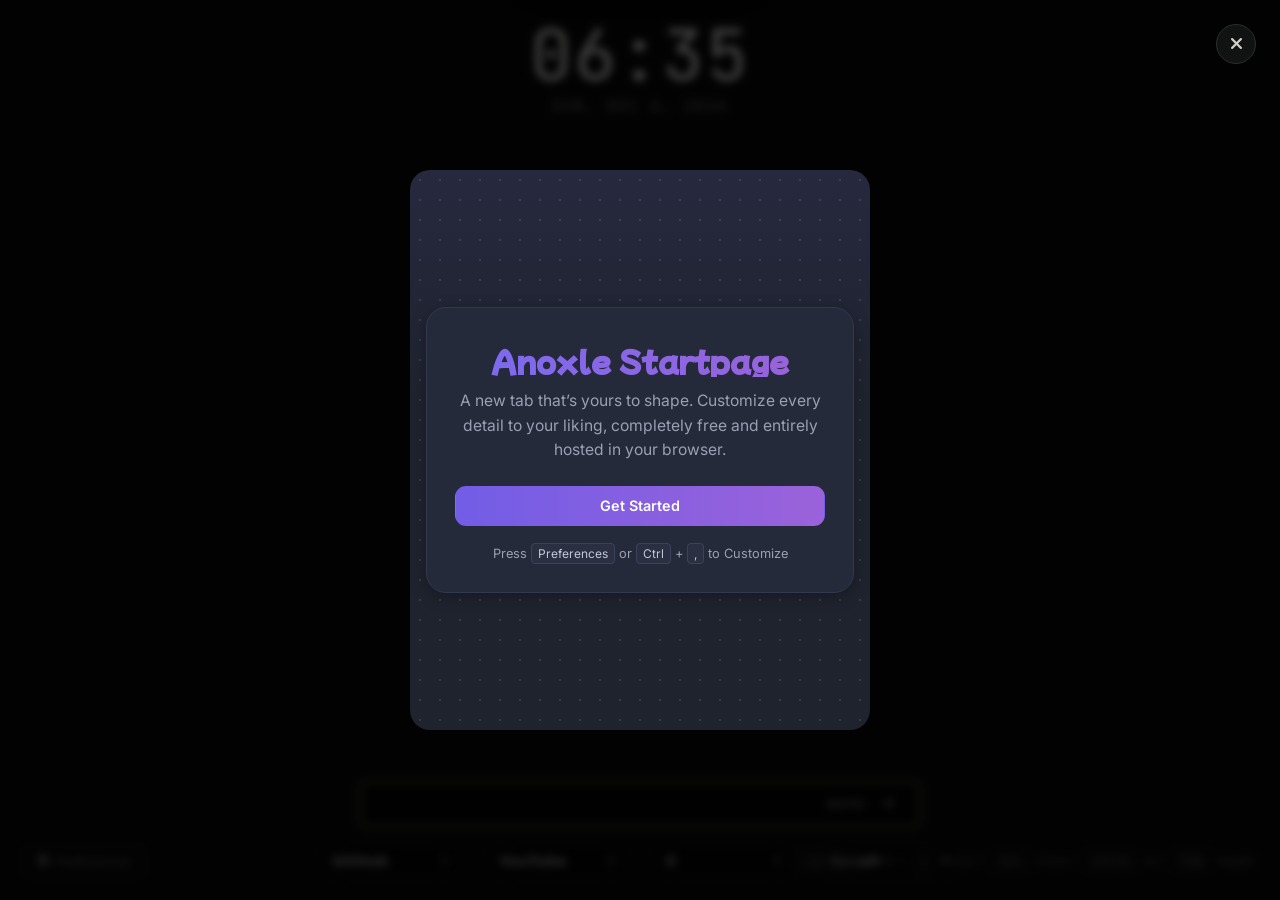
==== commit d13ea0b1: "version detection fixx" ====
--- a/index.html
+++ b/index.html
@@ -1,3 +1,4 @@
+
 <!DOCTYPE html>
 <!-- SUTURE: DO NOT DELETE SPLITTER MARKERS NO MATTER WHAT -->
 <html lang="en">
@@ -12,6 +13,27 @@
     <meta property="og:image" content="./assets/icon.png">
     <meta name="theme-color" content="#9A62DA">
     <meta name="color-scheme" content="dark">
+
+<script>
+(async () => {
+  if (!/[?&]reset=1/.test(location.search)) return;
+  try {
+    if ('serviceWorker' in navigator) {
+      const regs = await navigator.serviceWorker.getRegistrations();
+      await Promise.all(regs.map(r => r.unregister()));
+    }
+    const keys = await caches.keys();
+    await Promise.all(keys.map(k => caches.delete(k)));
+    localStorage.clear();
+    await new Promise(resolve => {
+      const req = indexedDB.deleteDatabase('AnoxleDB');
+      req.onsuccess = req.onerror = req.onblocked = resolve;
+      setTimeout(resolve, 800);
+    });
+  } catch {}
+  location.replace(location.pathname);
+})();
+</script>
 
     <link rel="manifest" href="./assets/manifest.json">
     <meta name="mobile-web-app-capable" content="yes">
@@ -964,9 +986,21 @@
     performforcereinstall();
   };
 
+  const waitforprefs = (timeout = 10000) => new Promise(resolve => {
+    const start = Date.now();
+    const check = () => {
+      let ready = false;
+      try { ready = (typeof userprefs !== 'undefined' && !!userprefs); } catch {}
+      if (ready || Date.now() - start > timeout) { resolve(ready); return; }
+      setTimeout(check, 100);
+    };
+    check();
+  });
+
   const checkforupdates = async (manual) => {
     if (checkinprogress) return;
     checkinprogress = true;
+    await waitforprefs();
     setvmstatus('Checking…', false);
     log('checking for updates…');
 
@@ -991,14 +1025,14 @@
       const known = getknownversion();
       if (!known) {
         setknownversion(text);
-        setvmstatus('Up to date', false);
+        setvmstatus('Latest', false);
         log('first run — recorded version ' + text);
         updatevmui();
         checkinprogress = false;
         return;
       }
       if (known === text) {
-        setvmstatus('Up to date', false);
+        setvmstatus('Latest', false);
         log('up to date (' + text + ')');
         checkinprogress = false;
         return;
@@ -1022,7 +1056,7 @@
 
   if (dismissbtn) dismissbtn.onclick = hidebanner;
 
-  if ('serviceWorker' in navigator) {
+  if ('serviceWorker' in navigator && !/[?&]reset=1/.test(location.search)) {
     const hadcontrolleratload = !!navigator.serviceWorker.controller;
     navigator.serviceWorker.addEventListener('controllerchange', () => {
       if (!hadcontrolleratload) return;
--- a/assets/fonts/google-fonts.css
+++ b/assets/fonts/google-fonts.css
@@ -41,7 +41,7 @@
   font-weight: 300;
   font-display: swap;
   src: url(./tDbV2o-flEEny0FZhsfKu5WU4xD1OwG_TA.woff2) format('woff2');
-  unicode-range: U+0100-02BA, U+02BD-02C5, U+02C7-02CC, U+02CE-02D7, U+02DD-02FF, U+0304, U+0308, U+0329, U+1D00-1DBF, U+1E00-1E9F, U+1EF2-1EFF, U+2020, U+20A0-20AB, U+20AD-20C0, U+2113, U+2C60-2C7F, U+A720-A7FF;
+  unicode-range: U+0100-02BA, U+02BD-02C5, U+02C7-02CC, U+02CE-02D7, U+02DD-02FF, U+0304, U+0308, U+0329, U+1D00-1DBF, U+1E00-1E9F, U+1EF2-1EFF, U+2020, U+20A0-20AB, U+20AD-20C4, U+2113, U+2C60-2C7F, U+A720-A7FF;
 }
 /* latin */
 @font-face {
@@ -95,7 +95,7 @@
   font-weight: 400;
   font-display: swap;
   src: url(./tDbV2o-flEEny0FZhsfKu5WU4xD1OwG_TA.woff2) format('woff2');
-  unicode-range: U+0100-02BA, U+02BD-02C5, U+02C7-02CC, U+02CE-02D7, U+02DD-02FF, U+0304, U+0308, U+0329, U+1D00-1DBF, U+1E00-1E9F, U+1EF2-1EFF, U+2020, U+20A0-20AB, U+20AD-20C0, U+2113, U+2C60-2C7F, U+A720-A7FF;
+  unicode-range: U+0100-02BA, U+02BD-02C5, U+02C7-02CC, U+02CE-02D7, U+02DD-02FF, U+0304, U+0308, U+0329, U+1D00-1DBF, U+1E00-1E9F, U+1EF2-1EFF, U+2020, U+20A0-20AB, U+20AD-20C4, U+2113, U+2C60-2C7F, U+A720-A7FF;
 }
 /* latin */
 @font-face {
@@ -149,7 +149,7 @@
   font-weight: 700;
   font-display: swap;
   src: url(./tDbV2o-flEEny0FZhsfKu5WU4xD1OwG_TA.woff2) format('woff2');
-  unicode-range: U+0100-02BA, U+02BD-02C5, U+02C7-02CC, U+02CE-02D7, U+02DD-02FF, U+0304, U+0308, U+0329, U+1D00-1DBF, U+1E00-1E9F, U+1EF2-1EFF, U+2020, U+20A0-20AB, U+20AD-20C0, U+2113, U+2C60-2C7F, U+A720-A7FF;
+  unicode-range: U+0100-02BA, U+02BD-02C5, U+02C7-02CC, U+02CE-02D7, U+02DD-02FF, U+0304, U+0308, U+0329, U+1D00-1DBF, U+1E00-1E9F, U+1EF2-1EFF, U+2020, U+20A0-20AB, U+20AD-20C4, U+2113, U+2C60-2C7F, U+A720-A7FF;
 }
 /* latin */
 @font-face {
@@ -176,7 +176,7 @@
   font-weight: 300;
   font-display: swap;
   src: url(./V8mDoQDjQSkFtoMM3T6r8E7mPb94C-s0.woff2) format('woff2');
-  unicode-range: U+0100-02BA, U+02BD-02C5, U+02C7-02CC, U+02CE-02D7, U+02DD-02FF, U+0304, U+0308, U+0329, U+1D00-1DBF, U+1E00-1E9F, U+1EF2-1EFF, U+2020, U+20A0-20AB, U+20AD-20C0, U+2113, U+2C60-2C7F, U+A720-A7FF;
+  unicode-range: U+0100-02BA, U+02BD-02C5, U+02C7-02CC, U+02CE-02D7, U+02DD-02FF, U+0304, U+0308, U+0329, U+1D00-1DBF, U+1E00-1E9F, U+1EF2-1EFF, U+2020, U+20A0-20AB, U+20AD-20C4, U+2113, U+2C60-2C7F, U+A720-A7FF;
 }
 /* latin */
 @font-face {
@@ -203,7 +203,7 @@
   font-weight: 500;
   font-display: swap;
   src: url(./V8mDoQDjQSkFtoMM3T6r8E7mPb94C-s0.woff2) format('woff2');
-  unicode-range: U+0100-02BA, U+02BD-02C5, U+02C7-02CC, U+02CE-02D7, U+02DD-02FF, U+0304, U+0308, U+0329, U+1D00-1DBF, U+1E00-1E9F, U+1EF2-1EFF, U+2020, U+20A0-20AB, U+20AD-20C0, U+2113, U+2C60-2C7F, U+A720-A7FF;
+  unicode-range: U+0100-02BA, U+02BD-02C5, U+02C7-02CC, U+02CE-02D7, U+02DD-02FF, U+0304, U+0308, U+0329, U+1D00-1DBF, U+1E00-1E9F, U+1EF2-1EFF, U+2020, U+20A0-20AB, U+20AD-20C4, U+2113, U+2C60-2C7F, U+A720-A7FF;
 }
 /* latin */
 @font-face {
@@ -230,7 +230,7 @@
   font-weight: 700;
   font-display: swap;
   src: url(./V8mDoQDjQSkFtoMM3T6r8E7mPb94C-s0.woff2) format('woff2');
-  unicode-range: U+0100-02BA, U+02BD-02C5, U+02C7-02CC, U+02CE-02D7, U+02DD-02FF, U+0304, U+0308, U+0329, U+1D00-1DBF, U+1E00-1E9F, U+1EF2-1EFF, U+2020, U+20A0-20AB, U+20AD-20C0, U+2113, U+2C60-2C7F, U+A720-A7FF;
+  unicode-range: U+0100-02BA, U+02BD-02C5, U+02C7-02CC, U+02CE-02D7, U+02DD-02FF, U+0304, U+0308, U+0329, U+1D00-1DBF, U+1E00-1E9F, U+1EF2-1EFF, U+2020, U+20A0-20AB, U+20AD-20C4, U+2113, U+2C60-2C7F, U+A720-A7FF;
 }
 /* latin */
 @font-face {
@@ -257,7 +257,7 @@
   font-weight: 600;
   font-display: swap;
   src: url(./8vIH7w4qzmVxm25L9Hz_.woff2) format('woff2');
-  unicode-range: U+0100-02BA, U+02BD-02C5, U+02C7-02CC, U+02CE-02D7, U+02DD-02FF, U+0304, U+0308, U+0329, U+1D00-1DBF, U+1E00-1E9F, U+1EF2-1EFF, U+2020, U+20A0-20AB, U+20AD-20C0, U+2113, U+2C60-2C7F, U+A720-A7FF;
+  unicode-range: U+0100-02BA, U+02BD-02C5, U+02C7-02CC, U+02CE-02D7, U+02DD-02FF, U+0304, U+0308, U+0329, U+1D00-1DBF, U+1E00-1E9F, U+1EF2-1EFF, U+2020, U+20A0-20AB, U+20AD-20C4, U+2113, U+2C60-2C7F, U+A720-A7FF;
 }
 /* latin */
 @font-face {
@@ -284,7 +284,7 @@
   font-weight: 800;
   font-display: swap;
   src: url(./8vIH7w4qzmVxm25L9Hz_.woff2) format('woff2');
-  unicode-range: U+0100-02BA, U+02BD-02C5, U+02C7-02CC, U+02CE-02D7, U+02DD-02FF, U+0304, U+0308, U+0329, U+1D00-1DBF, U+1E00-1E9F, U+1EF2-1EFF, U+2020, U+20A0-20AB, U+20AD-20C0, U+2113, U+2C60-2C7F, U+A720-A7FF;
+  unicode-range: U+0100-02BA, U+02BD-02C5, U+02C7-02CC, U+02CE-02D7, U+02DD-02FF, U+0304, U+0308, U+0329, U+1D00-1DBF, U+1E00-1E9F, U+1EF2-1EFF, U+2020, U+20A0-20AB, U+20AD-20C4, U+2113, U+2C60-2C7F, U+A720-A7FF;
 }
 /* latin */
 @font-face {
--- a/assets/fonts/google-fonts.css
+++ b/assets/fonts/google-fonts.css
@@ -41,7 +41,7 @@
   font-weight: 300;
   font-display: swap;
   src: url(./tDbV2o-flEEny0FZhsfKu5WU4xD1OwG_TA.woff2) format('woff2');
-  unicode-range: U+0100-02BA, U+02BD-02C5, U+02C7-02CC, U+02CE-02D7, U+02DD-02FF, U+0304, U+0308, U+0329, U+1D00-1DBF, U+1E00-1E9F, U+1EF2-1EFF, U+2020, U+20A0-20AB, U+20AD-20C0, U+2113, U+2C60-2C7F, U+A720-A7FF;
+  unicode-range: U+0100-02BA, U+02BD-02C5, U+02C7-02CC, U+02CE-02D7, U+02DD-02FF, U+0304, U+0308, U+0329, U+1D00-1DBF, U+1E00-1E9F, U+1EF2-1EFF, U+2020, U+20A0-20AB, U+20AD-20C4, U+2113, U+2C60-2C7F, U+A720-A7FF;
 }
 /* latin */
 @font-face {
@@ -95,7 +95,7 @@
   font-weight: 400;
   font-display: swap;
   src: url(./tDbV2o-flEEny0FZhsfKu5WU4xD1OwG_TA.woff2) format('woff2');
-  unicode-range: U+0100-02BA, U+02BD-02C5, U+02C7-02CC, U+02CE-02D7, U+02DD-02FF, U+0304, U+0308, U+0329, U+1D00-1DBF, U+1E00-1E9F, U+1EF2-1EFF, U+2020, U+20A0-20AB, U+20AD-20C0, U+2113, U+2C60-2C7F, U+A720-A7FF;
+  unicode-range: U+0100-02BA, U+02BD-02C5, U+02C7-02CC, U+02CE-02D7, U+02DD-02FF, U+0304, U+0308, U+0329, U+1D00-1DBF, U+1E00-1E9F, U+1EF2-1EFF, U+2020, U+20A0-20AB, U+20AD-20C4, U+2113, U+2C60-2C7F, U+A720-A7FF;
 }
 /* latin */
 @font-face {
@@ -149,7 +149,7 @@
   font-weight: 700;
   font-display: swap;
   src: url(./tDbV2o-flEEny0FZhsfKu5WU4xD1OwG_TA.woff2) format('woff2');
-  unicode-range: U+0100-02BA, U+02BD-02C5, U+02C7-02CC, U+02CE-02D7, U+02DD-02FF, U+0304, U+0308, U+0329, U+1D00-1DBF, U+1E00-1E9F, U+1EF2-1EFF, U+2020, U+20A0-20AB, U+20AD-20C0, U+2113, U+2C60-2C7F, U+A720-A7FF;
+  unicode-range: U+0100-02BA, U+02BD-02C5, U+02C7-02CC, U+02CE-02D7, U+02DD-02FF, U+0304, U+0308, U+0329, U+1D00-1DBF, U+1E00-1E9F, U+1EF2-1EFF, U+2020, U+20A0-20AB, U+20AD-20C4, U+2113, U+2C60-2C7F, U+A720-A7FF;
 }
 /* latin */
 @font-face {
@@ -176,7 +176,7 @@
   font-weight: 300;
   font-display: swap;
   src: url(./V8mDoQDjQSkFtoMM3T6r8E7mPb94C-s0.woff2) format('woff2');
-  unicode-range: U+0100-02BA, U+02BD-02C5, U+02C7-02CC, U+02CE-02D7, U+02DD-02FF, U+0304, U+0308, U+0329, U+1D00-1DBF, U+1E00-1E9F, U+1EF2-1EFF, U+2020, U+20A0-20AB, U+20AD-20C0, U+2113, U+2C60-2C7F, U+A720-A7FF;
+  unicode-range: U+0100-02BA, U+02BD-02C5, U+02C7-02CC, U+02CE-02D7, U+02DD-02FF, U+0304, U+0308, U+0329, U+1D00-1DBF, U+1E00-1E9F, U+1EF2-1EFF, U+2020, U+20A0-20AB, U+20AD-20C4, U+2113, U+2C60-2C7F, U+A720-A7FF;
 }
 /* latin */
 @font-face {
@@ -203,7 +203,7 @@
   font-weight: 500;
   font-display: swap;
   src: url(./V8mDoQDjQSkFtoMM3T6r8E7mPb94C-s0.woff2) format('woff2');
-  unicode-range: U+0100-02BA, U+02BD-02C5, U+02C7-02CC, U+02CE-02D7, U+02DD-02FF, U+0304, U+0308, U+0329, U+1D00-1DBF, U+1E00-1E9F, U+1EF2-1EFF, U+2020, U+20A0-20AB, U+20AD-20C0, U+2113, U+2C60-2C7F, U+A720-A7FF;
+  unicode-range: U+0100-02BA, U+02BD-02C5, U+02C7-02CC, U+02CE-02D7, U+02DD-02FF, U+0304, U+0308, U+0329, U+1D00-1DBF, U+1E00-1E9F, U+1EF2-1EFF, U+2020, U+20A0-20AB, U+20AD-20C4, U+2113, U+2C60-2C7F, U+A720-A7FF;
 }
 /* latin */
 @font-face {
@@ -230,7 +230,7 @@
   font-weight: 700;
   font-display: swap;
   src: url(./V8mDoQDjQSkFtoMM3T6r8E7mPb94C-s0.woff2) format('woff2');
-  unicode-range: U+0100-02BA, U+02BD-02C5, U+02C7-02CC, U+02CE-02D7, U+02DD-02FF, U+0304, U+0308, U+0329, U+1D00-1DBF, U+1E00-1E9F, U+1EF2-1EFF, U+2020, U+20A0-20AB, U+20AD-20C0, U+2113, U+2C60-2C7F, U+A720-A7FF;
+  unicode-range: U+0100-02BA, U+02BD-02C5, U+02C7-02CC, U+02CE-02D7, U+02DD-02FF, U+0304, U+0308, U+0329, U+1D00-1DBF, U+1E00-1E9F, U+1EF2-1EFF, U+2020, U+20A0-20AB, U+20AD-20C4, U+2113, U+2C60-2C7F, U+A720-A7FF;
 }
 /* latin */
 @font-face {
@@ -257,7 +257,7 @@
   font-weight: 600;
   font-display: swap;
   src: url(./8vIH7w4qzmVxm25L9Hz_.woff2) format('woff2');
-  unicode-range: U+0100-02BA, U+02BD-02C5, U+02C7-02CC, U+02CE-02D7, U+02DD-02FF, U+0304, U+0308, U+0329, U+1D00-1DBF, U+1E00-1E9F, U+1EF2-1EFF, U+2020, U+20A0-20AB, U+20AD-20C0, U+2113, U+2C60-2C7F, U+A720-A7FF;
+  unicode-range: U+0100-02BA, U+02BD-02C5, U+02C7-02CC, U+02CE-02D7, U+02DD-02FF, U+0304, U+0308, U+0329, U+1D00-1DBF, U+1E00-1E9F, U+1EF2-1EFF, U+2020, U+20A0-20AB, U+20AD-20C4, U+2113, U+2C60-2C7F, U+A720-A7FF;
 }
 /* latin */
 @font-face {
@@ -284,7 +284,7 @@
   font-weight: 800;
   font-display: swap;
   src: url(./8vIH7w4qzmVxm25L9Hz_.woff2) format('woff2');
-  unicode-range: U+0100-02BA, U+02BD-02C5, U+02C7-02CC, U+02CE-02D7, U+02DD-02FF, U+0304, U+0308, U+0329, U+1D00-1DBF, U+1E00-1E9F, U+1EF2-1EFF, U+2020, U+20A0-20AB, U+20AD-20C0, U+2113, U+2C60-2C7F, U+A720-A7FF;
+  unicode-range: U+0100-02BA, U+02BD-02C5, U+02C7-02CC, U+02CE-02D7, U+02DD-02FF, U+0304, U+0308, U+0329, U+1D00-1DBF, U+1E00-1E9F, U+1EF2-1EFF, U+2020, U+20A0-20AB, U+20AD-20C4, U+2113, U+2C60-2C7F, U+A720-A7FF;
 }
 /* latin */
 @font-face {
--- a/assets/fonts/google-fonts.css
+++ b/assets/fonts/google-fonts.css
@@ -41,7 +41,7 @@
   font-weight: 300;
   font-display: swap;
   src: url(./tDbV2o-flEEny0FZhsfKu5WU4xD1OwG_TA.woff2) format('woff2');
-  unicode-range: U+0100-02BA, U+02BD-02C5, U+02C7-02CC, U+02CE-02D7, U+02DD-02FF, U+0304, U+0308, U+0329, U+1D00-1DBF, U+1E00-1E9F, U+1EF2-1EFF, U+2020, U+20A0-20AB, U+20AD-20C0, U+2113, U+2C60-2C7F, U+A720-A7FF;
+  unicode-range: U+0100-02BA, U+02BD-02C5, U+02C7-02CC, U+02CE-02D7, U+02DD-02FF, U+0304, U+0308, U+0329, U+1D00-1DBF, U+1E00-1E9F, U+1EF2-1EFF, U+2020, U+20A0-20AB, U+20AD-20C4, U+2113, U+2C60-2C7F, U+A720-A7FF;
 }
 /* latin */
 @font-face {
@@ -95,7 +95,7 @@
   font-weight: 400;
   font-display: swap;
   src: url(./tDbV2o-flEEny0FZhsfKu5WU4xD1OwG_TA.woff2) format('woff2');
-  unicode-range: U+0100-02BA, U+02BD-02C5, U+02C7-02CC, U+02CE-02D7, U+02DD-02FF, U+0304, U+0308, U+0329, U+1D00-1DBF, U+1E00-1E9F, U+1EF2-1EFF, U+2020, U+20A0-20AB, U+20AD-20C0, U+2113, U+2C60-2C7F, U+A720-A7FF;
+  unicode-range: U+0100-02BA, U+02BD-02C5, U+02C7-02CC, U+02CE-02D7, U+02DD-02FF, U+0304, U+0308, U+0329, U+1D00-1DBF, U+1E00-1E9F, U+1EF2-1EFF, U+2020, U+20A0-20AB, U+20AD-20C4, U+2113, U+2C60-2C7F, U+A720-A7FF;
 }
 /* latin */
 @font-face {
@@ -149,7 +149,7 @@
   font-weight: 700;
   font-display: swap;
   src: url(./tDbV2o-flEEny0FZhsfKu5WU4xD1OwG_TA.woff2) format('woff2');
-  unicode-range: U+0100-02BA, U+02BD-02C5, U+02C7-02CC, U+02CE-02D7, U+02DD-02FF, U+0304, U+0308, U+0329, U+1D00-1DBF, U+1E00-1E9F, U+1EF2-1EFF, U+2020, U+20A0-20AB, U+20AD-20C0, U+2113, U+2C60-2C7F, U+A720-A7FF;
+  unicode-range: U+0100-02BA, U+02BD-02C5, U+02C7-02CC, U+02CE-02D7, U+02DD-02FF, U+0304, U+0308, U+0329, U+1D00-1DBF, U+1E00-1E9F, U+1EF2-1EFF, U+2020, U+20A0-20AB, U+20AD-20C4, U+2113, U+2C60-2C7F, U+A720-A7FF;
 }
 /* latin */
 @font-face {
@@ -176,7 +176,7 @@
   font-weight: 300;
   font-display: swap;
   src: url(./V8mDoQDjQSkFtoMM3T6r8E7mPb94C-s0.woff2) format('woff2');
-  unicode-range: U+0100-02BA, U+02BD-02C5, U+02C7-02CC, U+02CE-02D7, U+02DD-02FF, U+0304, U+0308, U+0329, U+1D00-1DBF, U+1E00-1E9F, U+1EF2-1EFF, U+2020, U+20A0-20AB, U+20AD-20C0, U+2113, U+2C60-2C7F, U+A720-A7FF;
+  unicode-range: U+0100-02BA, U+02BD-02C5, U+02C7-02CC, U+02CE-02D7, U+02DD-02FF, U+0304, U+0308, U+0329, U+1D00-1DBF, U+1E00-1E9F, U+1EF2-1EFF, U+2020, U+20A0-20AB, U+20AD-20C4, U+2113, U+2C60-2C7F, U+A720-A7FF;
 }
 /* latin */
 @font-face {
@@ -203,7 +203,7 @@
   font-weight: 500;
   font-display: swap;
   src: url(./V8mDoQDjQSkFtoMM3T6r8E7mPb94C-s0.woff2) format('woff2');
-  unicode-range: U+0100-02BA, U+02BD-02C5, U+02C7-02CC, U+02CE-02D7, U+02DD-02FF, U+0304, U+0308, U+0329, U+1D00-1DBF, U+1E00-1E9F, U+1EF2-1EFF, U+2020, U+20A0-20AB, U+20AD-20C0, U+2113, U+2C60-2C7F, U+A720-A7FF;
+  unicode-range: U+0100-02BA, U+02BD-02C5, U+02C7-02CC, U+02CE-02D7, U+02DD-02FF, U+0304, U+0308, U+0329, U+1D00-1DBF, U+1E00-1E9F, U+1EF2-1EFF, U+2020, U+20A0-20AB, U+20AD-20C4, U+2113, U+2C60-2C7F, U+A720-A7FF;
 }
 /* latin */
 @font-face {
@@ -230,7 +230,7 @@
   font-weight: 700;
   font-display: swap;
   src: url(./V8mDoQDjQSkFtoMM3T6r8E7mPb94C-s0.woff2) format('woff2');
-  unicode-range: U+0100-02BA, U+02BD-02C5, U+02C7-02CC, U+02CE-02D7, U+02DD-02FF, U+0304, U+0308, U+0329, U+1D00-1DBF, U+1E00-1E9F, U+1EF2-1EFF, U+2020, U+20A0-20AB, U+20AD-20C0, U+2113, U+2C60-2C7F, U+A720-A7FF;
+  unicode-range: U+0100-02BA, U+02BD-02C5, U+02C7-02CC, U+02CE-02D7, U+02DD-02FF, U+0304, U+0308, U+0329, U+1D00-1DBF, U+1E00-1E9F, U+1EF2-1EFF, U+2020, U+20A0-20AB, U+20AD-20C4, U+2113, U+2C60-2C7F, U+A720-A7FF;
 }
 /* latin */
 @font-face {
@@ -257,7 +257,7 @@
   font-weight: 600;
   font-display: swap;
   src: url(./8vIH7w4qzmVxm25L9Hz_.woff2) format('woff2');
-  unicode-range: U+0100-02BA, U+02BD-02C5, U+02C7-02CC, U+02CE-02D7, U+02DD-02FF, U+0304, U+0308, U+0329, U+1D00-1DBF, U+1E00-1E9F, U+1EF2-1EFF, U+2020, U+20A0-20AB, U+20AD-20C0, U+2113, U+2C60-2C7F, U+A720-A7FF;
+  unicode-range: U+0100-02BA, U+02BD-02C5, U+02C7-02CC, U+02CE-02D7, U+02DD-02FF, U+0304, U+0308, U+0329, U+1D00-1DBF, U+1E00-1E9F, U+1EF2-1EFF, U+2020, U+20A0-20AB, U+20AD-20C4, U+2113, U+2C60-2C7F, U+A720-A7FF;
 }
 /* latin */
 @font-face {
@@ -284,7 +284,7 @@
   font-weight: 800;
   font-display: swap;
   src: url(./8vIH7w4qzmVxm25L9Hz_.woff2) format('woff2');
-  unicode-range: U+0100-02BA, U+02BD-02C5, U+02C7-02CC, U+02CE-02D7, U+02DD-02FF, U+0304, U+0308, U+0329, U+1D00-1DBF, U+1E00-1E9F, U+1EF2-1EFF, U+2020, U+20A0-20AB, U+20AD-20C0, U+2113, U+2C60-2C7F, U+A720-A7FF;
+  unicode-range: U+0100-02BA, U+02BD-02C5, U+02C7-02CC, U+02CE-02D7, U+02DD-02FF, U+0304, U+0308, U+0329, U+1D00-1DBF, U+1E00-1E9F, U+1EF2-1EFF, U+2020, U+20A0-20AB, U+20AD-20C4, U+2113, U+2C60-2C7F, U+A720-A7FF;
 }
 /* latin */
 @font-face {
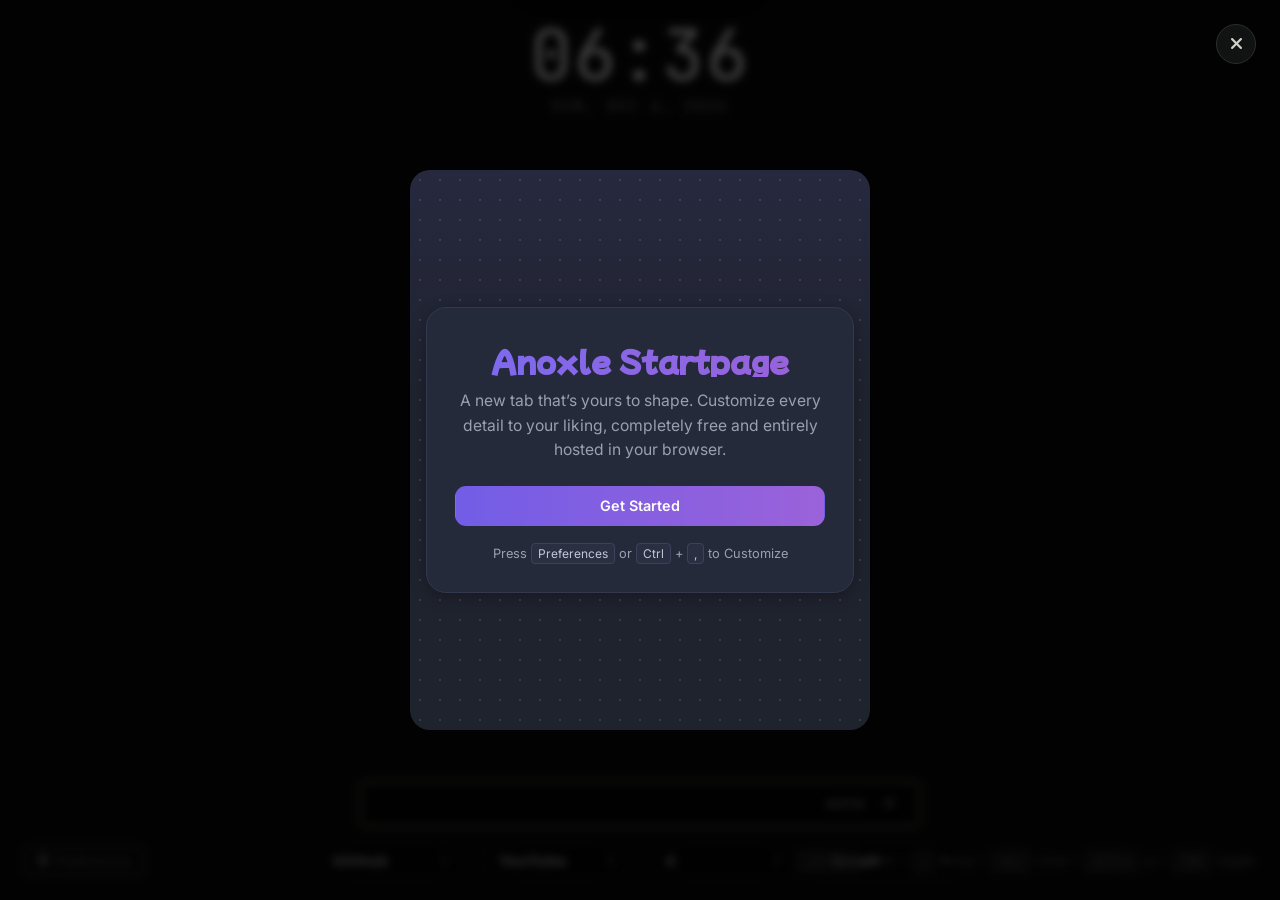
==== commit 19bdc34e: "clean uyp" ====
--- a/index.html
+++ b/index.html
@@ -1,10 +1,8 @@
-
 <!DOCTYPE html>
 <!-- SUTURE: DO NOT DELETE SPLITTER MARKERS NO MATTER WHAT -->
 <html lang="en">
 <head>
     <meta charset="UTF-8">
-    <meta http-equiv="X-UA-Compatible" content="IE=edge">
     <meta name="viewport" content="width=device-width, initial-scale=1.0">
     <title>Anoxle - Startpage</title>
     <meta name="description" content="Highly customizable. Beautifully minimal. Your personal new tab for a cleaner, more focused web.">
@@ -99,7 +97,7 @@
  <button class="hud-btn hud-btn-ghost" id="btn-cancel-pos">Cancel</button>
  <button class="hud-btn hud-btn-primary" id="btn-save-pos">Save</button>
 </div>
-<div id="hud-hint" class="hud-hint">Select an element to use Move Tool</div>
+<div id="hud-hint" class="hud-hint">Select an widget to use the Move Tool</div>
 
 <div id="preview-exit" style="display:none; position:fixed; top:16px; left:50%; transform:translateX(-50%); z-index:150; background:var(--overlay); border:1px solid var(--border); border-radius:8px; padding:4px;">
     <button class="hud-btn hud-btn-primary" id="btn-exit-preview">Exit Preview</button>
@@ -173,10 +171,14 @@
 <div id="modal-settings" class="modal-overlay">
  <div class="modal-box">
   <div class="tabs-col" id="tab-nav">
+   <div class="srch-wrap">
+    <input type="text" id="pref-search" placeholder="Search settings…" autocomplete="off">
+    <button type="button" class="srch-clear" id="btn-srch-clear" aria-label="Clear search"><i class="fa-solid fa-xmark"></i></button>
+   </div>
    <div class="tab-btn active" data-tab="tab-gen"><i class="fa-solid fa-house fa-fw"></i> General</div>
    <div class="tab-btn" data-tab="tab-app"><i class="fa-solid fa-palette fa-fw"></i> Appearance</div>
    <div class="tab-btn" data-tab="tab-workspace"><i class="fa-solid fa-table-cells-large fa-fw"></i> Layout</div>
-   <div class="tab-btn" data-tab="tab-search"><i class="fa-solid fa-magnifying-glass fa-fw"></i> Search &amp; Favourites</div>
+   <div class="tab-btn" data-tab="tab-search"><i class="fa-solid fa-magnifying-glass fa-fw"></i> Search &amp; Favorites</div>
    <div class="tab-btn" data-tab="tab-wid"><i class="fa-solid fa-grip fa-fw"></i> Widgets & Links</div>
    <div class="tab-btn" data-tab="tab-short"><i class="fa-solid fa-keyboard fa-fw"></i> Atts & Shortcuts</div>
    <div class="tab-btn" data-tab="tab-data"><i class="fa-solid fa-database fa-fw"></i> Data &amp; Version</div>
@@ -256,7 +258,7 @@
        <div id="box-cust-ai-wrapper" style="display:none; margin-top:6px;">
            <span class="field-label">Custom AI URL</span>
            <input type="text" id="pref-custaiurl" placeholder="https://custom-ai.com/chat?q={query}">
-           <p style="font-size:.75rem; color:var(--hint); margin:4px 0 0; line-height:1.4;">Where the query should be add {query} or %s or {msg}</p>
+           <p style="font-size:.75rem; color:var(--hint); margin:4px 0 0; line-height:1.4;">Use {query}, %s, or {msg} on where the query is</p>
        </div>
        <div style="margin-top:14px;">
           <span class="field-label">Shortcut Key</span>
@@ -280,18 +282,12 @@
    </div>
 
    <div class="tab-pane" id="tab-app">
-    <p style="font-size:.82rem; color:#a2a1ab; line-height:1.5; margin:0 0 14px 2px;">Need to change how a specific element looks? Use <span class="tab-jump" data-tab="tab-wid">Widgets &amp; Links</span> to open its studio. This tab only handles the global theme and background.</p>
-    <div class="set-card">
-     <label class="set-label">Theme & Background</label>
+    <p style="font-size:.82rem; color:#a2a1ab; line-height:1.5; margin:0 0 14px 2px;">Want to change how a specific widget looks? Open its studio from <span class="tab-jump" data-tab="tab-wid">Widgets &amp; Links</span>. This tab handles the background image and the accent color for the Preferences button and help bar.</p>
+    <div class="set-card">
+     <label class="set-label">Background & Accent</label>
      <div class="grid-2">
-      <div><span class="field-label">Color Preset</span><select id="pref-theme"><option value="theme-overcast">Overcast</option><option value="theme-mocha" disabled>Catppuccin Mocha</option><option value="theme-dark" disabled>Dark</option><option value="theme-black" disabled>OLED Black</option><option value="theme-light" disabled>Light</option><option value="theme-modern" disabled>Modern Clean</option><option value="theme-custom">Custom Colors</option></select></div>
-      <div><span class="field-label">Accent Color</span><div class="flex-row"><input type="text" id="pref-accent" placeholder="#cba6f7" style="flex:1; min-width:0"><input type="color" id="pref-accent-picker" value="#9A62DA" style="width:38px; height:38px; padding:2px; flex-shrink:0"></div></div>
-     </div>
-     <div id="box-custom" class="grid-4" style="display:none; margin-top:14px;">
-        <div><span class="set-sublabel">BG</span><div class="flex-row"><input type="text" id="pref-c-bg" style="flex:1; min-width:0"><input type="color" id="pref-c-bg-picker" value="#0a0a0a" style="width:36px; height:38px; padding:2px; flex-shrink:0"></div></div>
-        <div><span class="set-sublabel">Text</span><div class="flex-row"><input type="text" id="pref-c-txt" style="flex:1; min-width:0"><input type="color" id="pref-c-txt-picker" value="#ffffff" style="width:36px; height:38px; padding:2px; flex-shrink:0"></div></div>
-        <div><span class="set-sublabel">Accent</span><div class="flex-row"><input type="text" id="pref-c-acc" style="flex:1; min-width:0"><input type="color" id="pref-c-acc-picker" value="#9A62DA" style="width:36px; height:38px; padding:2px; flex-shrink:0"></div></div>
-        <div><span class="set-sublabel">Border</span><div class="flex-row"><input type="text" id="pref-c-bor" style="flex:1; min-width:0"><input type="color" id="pref-c-bor-picker" value="#1a1a1a" style="width:36px; height:38px; padding:2px; flex-shrink:0"></div></div>
+      <div><span class="field-label">Accent Color</span><div class="flex-row"><input type="text" id="pref-accent" placeholder="#c0bfbc" style="flex:1; min-width:0"><input type="color" id="pref-accent-picker" value="#c0bfbc" style="width:38px; height:38px; padding:2px; flex-shrink:0"></div></div>
+      <div><span class="field-label">What It Colors</span><p style="font-size:.78rem; color:#9f9ea8; line-height:1.5; margin:0;">Only the Preferences button and the help bar key hints. Leave empty for the default look.</p></div>
      </div>
      <div class="grid-2" style="margin-top:14px">
       <div><span class="field-label">Background Image URL</span><input type="text" id="pref-bgurl" placeholder="https://..."></div>
@@ -322,17 +318,12 @@
      <label class="set-label">Search Box Style</label>
      <button class="btn btn-primary btn-full" id="btn-customize-search-appearance"><i class="fa-solid fa-sliders"></i> Customize</button>
     </div>
-    <div class="set-card">
-     <label class="set-label">Tip Bar Style</label>
-     <span class="set-sublabel" style="margin-top:-4px; margin-bottom:12px;">Style the keyboard shortcuts hint at the bottom of the page.</span>
-     <div class="preset-cards" id="help-bar-preset-cards"></div>
-    </div>
    </div>
 
    <div class="tab-pane" id="tab-workspace">
     <div class="set-card">
      <label class="set-label">Visual Editor</label>
-     <p style="font-size:.88rem; color:#9f9ea8; line-height:1.5; margin:0 0 14px">Drag and resize any widget. Click a widget to select it. For deeper customization, use the <span class="tab-jump" data-tab="tab-wid">dedicated Studios</span>, where you can fine-tune every detail of each widget.</p>
+     <p style="font-size:.88rem; color:#9f9ea8; line-height:1.5; margin:0 0 14px">Drag and resize any widget. Click a widget to select it. For deeper customization, use the <span class="tab-jump" data-tab="tab-wid">dedicated Studios</span>, where you can customize every bit of each widget.</p>
      <p class="mobile-only" style="font-size:.82rem; color:var(--hint); line-height:1.5; margin:0 0 14px;">In Layout mode, the editor buttons are hidden inside the ☰ (three-line) menu button.</p>
      <div class="toggle-row"><span>Snap to Grid</span><label class="switch"><input type="checkbox" id="pref-snap"><span class="slider"></span></label></div>
      <div style="display:flex; flex-direction:column; gap:10px; margin-top:12px;"><button class="btn btn-primary btn-full" id="btn-enter-gui"><i class="fa-solid fa-arrows-up-down-left-right"></i> Enter Visual Editor</button><button class="btn" id="btn-reset-layout">Reset Positions</button></div>
@@ -340,6 +331,7 @@
    </div>
 
    <div class="tab-pane" id="tab-wid">
+    <button class="btn btn-primary btn-full" id="btn-enter-studio" style="margin-bottom:14px;"><i class="fa-solid fa-sliders"></i> Enter Studio &amp; Customize Widgets</button>
     <div class="set-card">
      <label class="set-label"><i class="fa-regular fa-clock"></i> Clock</label>
      <div class="toggle-row"><span>Show Clock</span><label class="switch"><input type="checkbox" id="pref-clock-show"><span class="slider"></span></label></div>
@@ -370,14 +362,14 @@
      <div id="box-atts" style="display:none; margin-top:16px;">
      <div id="list-grps" class="list-wrap" style="max-height:400px"></div>
      <button class="text-add-btn" data-action="addGrp" style="margin-top:8px;">Add Group</button>
-     <p style="font-size:.75rem; color:var(--hint); margin:10px 2px 0; line-height:1.4;">Where the query should be add {query} or %s or {msg}</p>
+     <p style="font-size:.75rem; color:var(--hint); margin:10px 2px 0; line-height:1.4;">Use {query}, %s, or {msg} on where the query is</p>
      </div>
     </div>
     <div class="set-card">
      <label class="set-label">Shortcuts</label>
      <p style="font-size:.85rem; color:var(--subtext); margin-top:-8px; margin-bottom:10px;">Global keybinds for built-in actions. Click a field, then press your key combination. Press Escape to clear.</p>
      <div class="kb-row"><span>Focus Search</span><input type="text" id="sc-input-focus-search" class="kb-input" readonly placeholder="Default: /"></div>
-     <div class="kb-row"><span>Open Settings</span><input type="text" id="sc-input-open-settings" class="kb-input" readonly placeholder="Default: ctrl+,"></div>
+     <div class="kb-row"><span>Open Preferences</span><input type="text" id="sc-input-open-settings" class="kb-input" readonly placeholder="Default: ctrl+,"></div>
      <div class="kb-row"><span>AI Platform</span><input type="text" id="sc-input-ai-platform" class="kb-input" readonly placeholder="Default: alt+a"></div>
      <div class="kb-row"><span>Toggle Force Search</span><input type="text" id="sc-input-toggle" class="kb-input" readonly placeholder="Default: tab"></div>
      <div id="sc-conflicts" style="font-size:.78rem; color:#ef4444; margin-top:10px; line-height:1.4;"></div>
@@ -393,8 +385,12 @@
     <div class="set-card">
      <label class="set-label">Data</label>
      <div class="grid-2">
-        <button id="btn-exp" class="btn">Export</button>
-        <button class="btn" id="btn-imp">Import</button>
+        <button id="btn-exp" class="btn">Export File</button>
+        <button class="btn" id="btn-imp">Import File</button>
+     </div>
+     <div class="grid-2" style="margin-top:8px">
+        <button id="btn-exp-clip" class="btn">Copy to Clipboard</button>
+        <button class="btn" id="btn-imp-clip">Paste from Clipboard</button>
      </div>
      <div style="margin-top:16px"><button class="btn btn-danger btn-full" id="btn-rst">Reset All Defaults</button></div>
      <input type="file" id="file-imp" style="display:none" accept=".json">
@@ -424,9 +420,9 @@
         <span id="fallback-label">Use DuckDuckGo API as a fallback if Google doesn't work</span>
         <label class="switch"><input type="checkbox" id="pref-iconapi-fallback" checked><span class="slider"></span></label>
      </div>
-    </div>
-
-   </div>
+   </div>
+   </div>
+  <div id="search-results"></div>
   </div>
 
   <div class="modal-bottom">
@@ -458,16 +454,26 @@
     </div>
 </div>
 
+<div id="modal-studio-welcome" class="modal-overlay" style="z-index:400;">
+    <div class="modal-box" style="width:400px; max-width:94vw; height:auto; padding:22px; display:block; grid-template-columns:none;">
+        <h3 style="margin:0 0 14px; font-size:1.15rem; color:var(--text);">Welcome!!</h3>
+        <p style="margin:0 0 18px; color:var(--subtext); font-size:.88rem; line-height:1.55;">Here, you can customise all the widgets (clock, search box and quick links). You can switch between studios (e.g. from the search box to the clock) at the top left. When you have finished editing, click the 'Done' button to save your changes instead of clicking the X icon in the top right corner.</p>
+        <div style="display:flex; justify-content:flex-end;">
+            <button class="btn btn-primary" id="btn-studio-welcome-ok">OKAY</button>
+        </div>
+    </div>
+</div>
+
 <div id="modal-ql-shortcuts" class="modal-overlay">
-    <div class="modal-box" style="width:560px; max-width:94vw; height:auto; max-height:80vh; padding:0; display:flex; flex-direction:column; grid-template-columns:none;">
-        <div style="padding:18px 22px; border-bottom:1px solid #302f38; display:flex; justify-content:space-between; align-items:center;">
-            <div style="font-weight:600; font-size:1rem; color:#fbfbff;">Quick Links Shortcut Keys</div>
-            <button class="btn" id="btn-close-ql-shortcuts" style="padding:6px 10px;"><i class="fa-solid fa-xmark"></i></button>
+    <div class="modal-box" style="width:520px; max-width:94vw; height:auto; max-height:80vh; padding:0; display:flex; flex-direction:column; grid-template-columns:none;">
+        <div class="qlsc-header">
+            <div class="qlsc-title"><i class="fa-solid fa-keyboard"></i><span>Quick Links Shortcut Keys</span></div>
+            <button class="x-btn" id="btn-close-ql-shortcuts" aria-label="Close"><i class="fa-solid fa-xmark"></i></button>
         </div>
-        <p style="padding:0 22px; margin:14px 0 0; font-size:.8rem; color:#a09fa9; line-height:1.4;">Click a field and press your key combination. Press Escape to clear a shortcut.</p>
-        <div id="ql-shortcuts-list" style="padding:14px 22px 18px; overflow-y:auto; flex:1; display:flex; flex-direction:column; gap:8px;"></div>
-        <div id="qlsc-conflicts" style="padding:0 22px 12px; font-size:.78rem; color:#ef4444; line-height:1.4;"></div>
-        <div style="padding:14px 22px; border-top:1px solid #302f38; display:flex; justify-content:flex-end;">
+        <p class="qlsc-hint">Click a field and press your key combination. Press Escape to clear a shortcut.</p>
+        <div id="ql-shortcuts-list" style="padding:14px 20px 18px; overflow-y:auto; flex:1; display:flex; flex-direction:column; gap:8px;"></div>
+        <div id="qlsc-conflicts" class="qlsc-conflicts"></div>
+        <div class="qlsc-footer">
             <button class="btn btn-primary" id="btn-save-ql-shortcuts">Done</button>
         </div>
     </div>
@@ -484,9 +490,10 @@
     <button class="studio-tab" data-studio="studio-links">Links</button>
    </div>
    <div style="display:flex; gap:8px; align-items:center;">
-    <button class="btn btn-studio-preview">Preview Fullscreen</button>
-    <button class="btn btn-studio-preview-live">Preview &amp; Edit</button>
-    <button class="btn" id="studio-clock-close">Done</button>
+   <button class="btn btn-studio-preview">Preview Fullscreen</button>
+   <button class="btn btn-studio-preview-live">Preview &amp; Edit</button>
+   <button class="btn" id="studio-clock-reset" title="Reset clock to defaults"><i class="fa-solid fa-rotate-left"></i></button>
+   <button class="btn" id="studio-clock-close">Done</button>
    </div>
   </div>
   <div id="studio-clock-mount" style="transform:scale(var(--clock-scale)); text-align:center;"></div>
@@ -610,15 +617,16 @@
   <div id="studio-search-bg" class="studio-preview-bg"></div>
   <div id="studio-search-overlay" class="studio-preview-overlay"></div>
   <div class="studio-topbar">
-   <div class="studio-tabs">
-    <button class="studio-tab" data-studio="studio-clock">Clock</button>
-    <button class="studio-tab" data-studio="studio-search">Search</button>
-    <button class="studio-tab" data-studio="studio-links">Links</button>
-   </div>
-   <div style="display:flex; gap:8px; align-items:center;">
-    <button class="btn btn-studio-preview">Preview Fullscreen</button>
-    <button class="btn btn-studio-preview-live">Preview &amp; Edit</button>
-    <button class="btn" id="studio-search-close">Done</button>
+  <div class="studio-tabs">
+   <button class="studio-tab" data-studio="studio-clock">Clock</button>
+   <button class="studio-tab" data-studio="studio-search">Search</button>
+   <button class="studio-tab" data-studio="studio-links">Links</button>
+  </div>
+  <div style="display:flex; gap:8px; align-items:center;">
+   <button class="btn btn-studio-preview">Preview Fullscreen</button>
+   <button class="btn btn-studio-preview-live">Preview &amp; Edit</button>
+   <button class="btn" id="studio-search-reset" title="Reset search box to defaults"><i class="fa-solid fa-rotate-left"></i></button>
+   <button class="btn" id="studio-search-close">Done</button>
    </div>
   </div>
   <div id="studio-search-mount" style="width:640px; max-width:90vw"></div>
@@ -738,15 +746,16 @@
   <div id="studio-links-bg" class="studio-preview-bg"></div>
   <div id="studio-links-overlay" class="studio-preview-overlay"></div>
   <div class="studio-topbar">
-   <div class="studio-tabs">
-    <button class="studio-tab" data-studio="studio-clock">Clock</button>
-    <button class="studio-tab" data-studio="studio-search">Search</button>
-    <button class="studio-tab" data-studio="studio-links">Links</button>
-   </div>
-   <div style="display:flex; gap:8px; align-items:center;">
-    <button class="btn btn-studio-preview">Preview Fullscreen</button>
-    <button class="btn btn-studio-preview-live">Preview &amp; Edit</button>
-    <button class="btn" id="studio-links-close">Done</button>
+  <div class="studio-tabs">
+   <button class="studio-tab" data-studio="studio-clock">Clock</button>
+   <button class="studio-tab" data-studio="studio-search">Search</button>
+   <button class="studio-tab" data-studio="studio-links">Links</button>
+  </div>
+  <div style="display:flex; gap:8px; align-items:center;">
+   <button class="btn btn-studio-preview">Preview Fullscreen</button>
+   <button class="btn btn-studio-preview-live">Preview &amp; Edit</button>
+   <button class="btn" id="studio-links-reset" title="Reset quick links to defaults"><i class="fa-solid fa-rotate-left"></i></button>
+   <button class="btn" id="studio-links-close">Done</button>
    </div>
   </div>
   <div id="studio-links-mount" style="width:720px; max-width:92vw"></div>
@@ -875,75 +884,72 @@
 <script>
 (() => {
   const banner = document.getElementById('update-banner');
-  const bannertext = document.getElementById('update-banner-text');
-  const dismissbtn = document.getElementById('update-dismiss');
-  let checkinprogress = false;
-  let latestversion = null;
-  let hidetimer = null;
+  const bannerText = document.getElementById('update-banner-text');
+  const dismissBtn = document.getElementById('update-dismiss');
+  let checking = false;
+  let latestVer = null;
+  let hideTimer = null;
   let reloading = false;
-  let swreg = null;
-
-  const getknownversion = () => {
-    try { return (typeof userprefs !== 'undefined' && userprefs && userprefs.knownversion) || null; }
-    catch { return null; }
+  let swReg = null;
+
+  const knownVerKey = 'anoxle_known_version';
+
+  const getKnownVer = () => {
+    try {
+      const v = localStorage.getItem(knownVerKey);
+      if (v) return v;
+      if (typeof prefs !== 'undefined' && prefs && prefs.knownversion) return prefs.knownversion;
+      return null;
+    } catch { return null; }
   };
 
-  const setknownversion = (v) => {
+  const setKnownVer = (v) => {
+    try { localStorage.setItem(knownVerKey, v); } catch {}
     try {
-      if (typeof userprefs === 'undefined' || !userprefs || typeof save !== 'function') return;
-      userprefs.knownversion = v;
-      let hasprefs = false;
-      try {
-        hasprefs = !!(localStorage.getItem('anoxle_prefs') ||
-                      localStorage.getItem('user_prefs_v14') ||
-                      localStorage.getItem('user_prefs_v13') ||
-                      localStorage.getItem('user_prefs_v12') ||
-                      localStorage.getItem('onboarding_shown'));
-      } catch { hasprefs = true; }
-      if (hasprefs) save();
+      if (typeof prefs !== 'undefined' && prefs) prefs.knownversion = v;
     } catch {}
   };
 
-  const hidebanner = () => { if (banner) banner.classList.remove('show'); };
-
-  const setbanner = (text, opts = {}) => {
-    if (!banner || !bannertext) return;
-    clearTimeout(hidetimer);
-    bannertext.textContent = text;
+  const hideBanner = () => { if (banner) banner.classList.remove('show'); };
+
+  const setBanner = (text, opts = {}) => {
+    if (!banner || !bannerText) return;
+    clearTimeout(hideTimer);
+    bannerText.textContent = text;
     banner.classList.add('show');
-    if (opts.autoHideMs) hidetimer = setTimeout(hidebanner, opts.autoHideMs);
+    if (opts.autoHideMs) hideTimer = setTimeout(hideBanner, opts.autoHideMs);
   };
 
-  const setvmstatus = (text, iserror) => {
+  const setVmStatus = (text, isError) => {
     const el = document.getElementById('vm-status');
     if (el) {
       el.textContent = text;
-      el.style.color = iserror ? '#ef4444' : 'var(--subtext)';
+      el.style.color = isError ? '#ef4444' : 'var(--subtext)';
     }
   };
 
-  const updatevmui = () => {
+  const updateVmUi = () => {
     const cur = document.getElementById('vm-current');
     const lat = document.getElementById('vm-latest');
-    if (cur) cur.textContent = getknownversion() || '—';
-    if (lat) lat.textContent = latestversion || '—';
+    if (cur) cur.textContent = getKnownVer() || '—';
+    if (lat) lat.textContent = latestVer || '—';
   };
 
-  const armonlineretry = () => {
+  const retryOnline = () => {
     window.addEventListener('online', function handler() {
       window.removeEventListener('online', handler);
-      checkforupdates();
+      checkUpdates();
     });
   };
 
-  const log = (msg, iserror) => {
-    const fn = iserror ? console.warn : console.log;
+  const log = (msg, isError) => {
+    const fn = isError ? console.warn : console.log;
     fn.call(console, '[update] ' + msg);
   };
 
-  const performforcereinstall = async () => {
-    setbanner('Reinstalling…', {});
-    setvmstatus('Reinstalling…', false);
+  const forceReinstall = async () => {
+    setBanner('Reinstalling…', {});
+    setVmStatus('Reinstalling…', false);
     try {
       if ('serviceWorker' in navigator) {
         const regs = await navigator.serviceWorker.getRegistrations();
@@ -955,10 +961,10 @@
     location.reload();
   };
 
-  const triggerswupdate = async () => {
-    if (!('serviceWorker' in navigator)) { performforcereinstall(); return; }
-    const reg = swreg || await navigator.serviceWorker.getRegistration();
-    if (!reg) { performforcereinstall(); return; }
+  const triggerSwUpdate = async () => {
+    if (!('serviceWorker' in navigator)) { forceReinstall(); return; }
+    const reg = swReg || await navigator.serviceWorker.getRegistration();
+    if (!reg) { forceReinstall(); return; }
 
     if (reg.waiting) { reg.waiting.postMessage({ type: 'SKIP_WAITING' }); return; }
 
@@ -983,34 +989,22 @@
       }
     }
 
-    performforcereinstall();
+    forceReinstall();
   };
 
-  const waitforprefs = (timeout = 10000) => new Promise(resolve => {
-    const start = Date.now();
-    const check = () => {
-      let ready = false;
-      try { ready = (typeof userprefs !== 'undefined' && !!userprefs); } catch {}
-      if (ready || Date.now() - start > timeout) { resolve(ready); return; }
-      setTimeout(check, 100);
-    };
-    check();
-  });
-
-  const checkforupdates = async (manual) => {
-    if (checkinprogress) return;
-    checkinprogress = true;
-    await waitforprefs();
-    setvmstatus('Checking…', false);
+  const checkUpdates = async (manual) => {
+    if (checking) return;
+    checking = true;
+    setVmStatus('Checking…', false);
     log('checking for updates…');
 
     if (!navigator.onLine) {
-      const offlinemsg = 'Checking for updates failed due to network issues.';
-      if (manual) setbanner(offlinemsg, { autoHideMs: 4000 });
-      setvmstatus(offlinemsg, true);
-      log(offlinemsg, true);
-      checkinprogress = false;
-      armonlineretry();
+      const offlineMsg = 'Checking for updates failed due to network issues.';
+      if (manual) setBanner(offlineMsg, { autoHideMs: 4000 });
+      setVmStatus(offlineMsg, true);
+      log(offlineMsg, true);
+      checking = false;
+      retryOnline();
       return;
     }
 
@@ -1019,78 +1013,78 @@
       if (!res.ok) throw new Error('HTTP ' + res.status);
       const text = (await res.text()).trim();
       if (!text) throw new Error('Empty version file');
-      latestversion = text;
-      updatevmui();
-
-      const known = getknownversion();
+      latestVer = text;
+      updateVmUi();
+
+      const known = getKnownVer();
       if (!known) {
-        setknownversion(text);
-        setvmstatus('Latest', false);
+        setKnownVer(text);
+        setVmStatus('Up to date', false);
         log('first run — recorded version ' + text);
-        updatevmui();
-        checkinprogress = false;
+        updateVmUi();
+        checking = false;
         return;
       }
       if (known === text) {
-        setvmstatus('Latest', false);
+        setVmStatus('Up to date', false);
         log('up to date (' + text + ')');
-        checkinprogress = false;
+        checking = false;
         return;
       }
 
-      setknownversion(text);
-      setvmstatus('Updating to ' + text + '…', false);
+      setKnownVer(text);
+      setVmStatus('Updating to ' + text + '…', false);
       log('update available — ' + known + ' → ' + text);
-      await triggerswupdate();
+      await triggerSwUpdate();
     } catch (err) {
       const msg = navigator.onLine
         ? 'Checking for updates failed: ' + (err.message || 'unknown error')
         : 'Checking for updates failed due to network issues.';
-      if (manual) setbanner(msg, { autoHideMs: 5000 });
-      setvmstatus(msg, true);
+      if (manual) setBanner(msg, { autoHideMs: 5000 });
+      setVmStatus(msg, true);
       log(msg, true);
-      armonlineretry();
-      checkinprogress = false;
+      retryOnline();
+      checking = false;
     }
   };
 
-  if (dismissbtn) dismissbtn.onclick = hidebanner;
+  if (dismissBtn) dismissBtn.onclick = hideBanner;
 
   if ('serviceWorker' in navigator && !/[?&]reset=1/.test(location.search)) {
-    const hadcontrolleratload = !!navigator.serviceWorker.controller;
+    const hadController = !!navigator.serviceWorker.controller;
     navigator.serviceWorker.addEventListener('controllerchange', () => {
-      if (!hadcontrolleratload) return;
+      if (!hadController) return;
       if (reloading) return;
       reloading = true;
       location.reload();
     });
     window.addEventListener('load', () => {
       navigator.serviceWorker.register('./sw.js', { updateViaCache: 'none' })
-        .then(reg => { swreg = reg; })
+        .then(reg => { swReg = reg; })
         .catch(err => { console.warn('[SW] registration failed:', err); });
     });
   }
 
-  const wiresettingsbuttons = () => {
-    const checkbtn = document.getElementById('vm-check');
-    const forcebtn = document.getElementById('vm-force');
-    if (checkbtn) checkbtn.onclick = () => { checkforupdates(true); };
-    if (forcebtn) forcebtn.onclick = () => {
+  const wireSettingsBtns = () => {
+    const checkBtn = document.getElementById('vm-check');
+    const forceBtn = document.getElementById('vm-force');
+    if (checkBtn) checkBtn.onclick = () => { checkUpdates(true); };
+    if (forceBtn) forceBtn.onclick = () => {
       const msg = 'This will reset everything to defaults: your settings, uploaded backgrounds and videos, custom fonts, and the offline cache. The page will reload with a clean state afterward.';
-      if (typeof showconfirm === 'function') {
-        showconfirm('Force reinstall?', msg, performforcereinstall);
+      if (typeof showConfirm === 'function') {
+        showConfirm('Force reinstall?', msg, forceReinstall);
       } else if (confirm(msg)) {
-        performforcereinstall();
+        forceReinstall();
       }
     };
-    updatevmui();
+    updateVmUi();
   };
-  if (document.readyState === 'loading') document.addEventListener('DOMContentLoaded', wiresettingsbuttons);
-  else wiresettingsbuttons();
-
-  window.checkforupdates = checkforupdates;
-  window.updatevmui = updatevmui;
-  window.addEventListener('load', () => { setTimeout(checkforupdates, 200); });
+  if (document.readyState === 'loading') document.addEventListener('DOMContentLoaded', wireSettingsBtns);
+  else wireSettingsBtns();
+
+  window.checkUpdates = checkUpdates;
+  window.updateVmUi = updateVmUi;
+  window.addEventListener('load', () => { setTimeout(checkUpdates, 200); });
 })();
 </script>
 </body>
--- a/assets/app.css
+++ b/assets/app.css
@@ -1,2 +1,2 @@
-:root{--bg:#1e1e2e;--text:#cdd6f4;--subtext:#a6adc8;--overlay:#181825db;--accent:#cba6f7;--border:#313244;--hint:#585b70;--search-top:50%;--search-left:50%;--search-w:640px;--search-h:56px;--ql-top:62%;--ql-left:50%;--ql-w:640px;--ql-h:auto;--widget-top:28%;--widget-left:50%;--widget-w:auto;--widget-h:auto;--bg-blur:0px;--bg-dark:0;--clock-scale:1;--clock-glow:0;--search-radius:14;--search-font:19;--search-pad:16;--search-border-w:1;--search-blur:0;--search-shadow:10;--search-opacity:100;--ql-gap:12;--ql-icon:18;--ql-radius:12;--ql-pad:10;--ql-scale:1;--search-text-color:var(--text);--search-bg-custom:transparent;--custom-container-bg:transparent;--custom-container-border:transparent}.theme-overcast{--bg:#141516;--text:#d0d0cb;--subtext:#a8a8a3;--overlay:#141516db;--accent:#c0bfbc;--border:#2b2d2f;--hint:#6b6d6e}.theme-mocha{--bg:#1e1e2e;--text:#cdd6f4;--subtext:#a6adc8;--overlay:#181825db;--accent:#cba6f7;--border:#313244;--hint:#585b70}.theme-dark{--bg:#1a191d;--text:#f3f3f6;--subtext:#a09fa9;--overlay:#18181bdb;--accent:#8b5cf6;--border:#28272d;--hint:#706f7a}.theme-black{--bg:#0a0a0a;--text:#fff;--subtext:#a0a0a0;--overlay:#0a0a0acc;--accent:#9a62da;--border:#1a1a1a;--hint:#555}.theme-light{--bg:#f9fafb;--text:#1f2937;--subtext:#6b7280;--overlay:#fffc;--accent:#6366f1;--border:#e5e7eb;--hint:#9ca3af}.theme-modern{--bg:#f0f0f5;--text:#1c1c28;--subtext:#5c5c72;--overlay:#ffffffbf;--accent:#3b82f6;--border:#dcdce6;--hint:#9999ad}*{box-sizing:border-box}html,body{overscroll-behavior:none;height:100dvh;overflow:hidden}body{background-color:var(--bg);color:var(--subtext);-webkit-user-select:none;user-select:none;-webkit-font-smoothing:antialiased;margin:0;font-family:system-ui,-apple-system,Segoe UI,sans-serif;position:relative}.edit-active .drag-box,.edit-active .sizer,.edit-active .move-handle{touch-action:none}#bg-image{z-index:-2;filter:blur(var(--bg-blur));background-position:50%;background-size:cover;position:fixed;inset:0}#bg-overlay{z-index:-1;opacity:var(--bg-dark);pointer-events:none;background:#000;position:fixed;inset:0}.drag-box{z-index:10;contain:layout;flex-direction:column;justify-content:center;display:flex;position:absolute;transform:translate(-50%,-50%)}.edit-active .drag-box{outline:1px dashed var(--accent);outline-offset:4px;background:0 0;border-radius:8px;min-height:50px}.edit-active.move-mode .drag-box{cursor:move}.edit-active .drag-box.selected-box{outline:1px solid var(--accent);outline-offset:4px;z-index:20;background-color:#0000000d;background-image:linear-gradient(#ffffff0f 1px,#0000 1px),linear-gradient(90deg,#ffffff0f 1px,#0000 1px);background-position:50%;background-size:20px 20px}.search-wrap{top:var(--search-top);left:var(--search-left);width:var(--search-w);height:var(--search-h);max-width:95vw}.ql-wrap{top:var(--ql-top);left:var(--ql-left);width:var(--ql-w);height:var(--ql-h);max-width:95vw}.widget-wrap{top:var(--widget-top);left:var(--widget-left);width:var(--widget-w);height:var(--widget-h);text-align:center;transform-origin:50%;min-width:280px;max-width:95vw;transform:translate(-50%,-50%) scale(var(--clock-scale))}.sizer{background:var(--accent);border:1px solid var(--bg);z-index:30;display:none;position:absolute}.sizer.circle{border-radius:50%;width:12px;height:12px}.sizer.bar{border-radius:3px;width:36px;height:5px;left:50%;transform:translate(-50%)}.edit-active .sizer{display:block}.size-e{cursor:ew-resize;top:50%;right:-8px;transform:translateY(-50%)}.size-w{cursor:ew-resize;top:50%;left:-8px;transform:translateY(-50%)}.size-s{cursor:ns-resize;bottom:-6px}.size-n{cursor:ns-resize;top:-6px}.move-handle{background:var(--accent);width:20px;height:20px;color:var(--bg);cursor:grab;z-index:40;border-radius:4px;justify-content:center;align-items:center;display:none;position:absolute}.move-handle:after{content:"";clip-path:polygon(50% 0%,0% 100%,100% 100%);background:currentColor;width:12px;height:12px}.move-handle.up{top:-35px;left:50%;transform:translate(-50%)}.move-handle.down{bottom:-35px;left:50%;transform:translate(-50%)}.move-handle.left{top:50%;left:-35px;transform:translateY(-50%)rotate(-90deg)}.move-handle.right{top:50%;right:-35px;transform:translateY(-50%)rotate(90deg)}.move-handle.down:after{transform:rotate(180deg)}.edit-active.move-mode .drag-box.selected-box .move-handle{display:flex}#clock-root{flex-direction:column;align-items:center;width:100%;display:flex}.widget-greet{color:var(--accent);text-transform:uppercase;letter-spacing:3px;margin-bottom:var(--clock-gap-greet,8px);font-size:.875rem;font-weight:700}.widget-time{color:var(--text);text-shadow:0 0 var(--clock-glow) var(--accent);line-height:.9;transition:all .25s}.widget-time .colon.blink{animation:1.6s infinite blink}@keyframes blink{0%,45%{opacity:1}50%,to{opacity:.15}}.widget-date{color:var(--subtext);margin-top:var(--clock-gap-date,8px);font-size:1.15rem;font-weight:500}.preset-basic .widget-time{letter-spacing:-2px;font-family:Syne,system-ui,sans-serif;font-size:clamp(3.5rem,7vw,5.8rem);font-weight:800}.preset-minimal .widget-time{letter-spacing:10px;text-transform:uppercase;font-family:Space Grotesk,system-ui,sans-serif;font-size:clamp(2.6rem,5.5vw,4.6rem);font-weight:300}.preset-minimal .widget-greet{letter-spacing:8px;font-size:.7rem}.preset-minimal .widget-date{letter-spacing:2px;text-transform:uppercase;font-size:.9rem;font-weight:300}.preset-contained .widget-time{letter-spacing:-1px;border:2px solid var(--border);background:var(--overlay);border-radius:14px;padding:14px 26px;font-family:JetBrains Mono,monospace;font-size:clamp(2.4rem,5vw,4rem);font-weight:700}.preset-stacked .widget-time{gap:var(--clock-gap-stacked,6px);flex-direction:column;align-items:center;font-family:Syne,sans-serif;font-weight:800;display:flex}.preset-stacked .stack-row{align-items:baseline;gap:14px;line-height:.85;display:flex}.preset-stacked .stack-num{font-size:clamp(3rem,6vw,5rem)}.preset-stacked .stack-lbl{letter-spacing:3px;text-transform:uppercase;color:var(--accent);text-align:left;min-width:62px;font-size:.7rem;font-weight:700}#word-clock{text-align:center;max-width:420px;color:var(--text);font-family:Space Grotesk,sans-serif;font-size:clamp(1.8rem,3.2vw,2.6rem);font-weight:300;line-height:1.25;display:none}#word-clock b{color:var(--accent);font-weight:700}.preset-word .widget-time{display:none!important}.preset-word #word-clock{display:block}.preset-word .widget-greet,.preset-word .widget-date{margin-top:var(--clock-gap-word,12px)}.input-wrap{align-items:center;width:100%;height:100%;display:flex;position:relative}.search-bar{width:100%;color:var(--search-text-color);z-index:2;background:var(--overlay);caret-color:auto;border-style:solid;outline:none;font-family:inherit;transition:all .2s,box-shadow .2s;position:relative}.search-bar::placeholder{color:var(--search-placeholder-color,var(--hint));opacity:var(--search-placeholder-opacity,.7)}.search-bar:focus::placeholder{color:#0000!important;opacity:0!important}.search-bar::-webkit-search-cancel-button{appearance:none;display:none}.search-bar::-webkit-search-decoration{appearance:none;display:none}.search-bar::-webkit-search-results-button{appearance:none;display:none}.search-bar::-webkit-search-results-decoration{appearance:none;display:none}.search-bar[data-style=minimal]{border:none!important;border-bottom:2px solid var(--border)!important;background:0 0!important;border-radius:0!important}.search-bar[data-style=pill]{border-radius:9999px!important}.search-bar[data-style=soft-square]{border-radius:12px!important}.search-bar[data-style=block]{border-radius:8px!important}.search-bar[data-style=glass]{-webkit-backdrop-filter:blur(16px);backdrop-filter:blur(16px);border-radius:16px!important}.search-bar[data-style=outline]{border-width:3px!important;border-radius:8px!important}.search-bar[data-color=smart]{background-color:color-mix(in srgb, var(--bg) 80%, transparent)!important;border-color:var(--border)!important}.search-bar[data-color=smart-fluent]{background-color:color-mix(in srgb, var(--overlay) 60%, transparent)!important;-webkit-backdrop-filter:blur(24px)saturate(180%)!important;backdrop-filter:blur(24px)saturate(180%)!important;border-color:color-mix(in srgb, var(--border) 60%, transparent)!important}.search-bar[data-color=custom]{background-color:var(--custom-container-bg)!important;border-color:var(--custom-container-border)!important}.search-bar.fx-active:focus{box-shadow:var(--fx-box-shadow,none)!important;border-color:var(--fx-border-color,transparent)!important}.edit-active .search-bar{pointer-events:none}.edit-active #form-search,.edit-active #form-search *{pointer-events:none!important}.search-tag{background:var(--accent);color:var(--bg);z-index:5;white-space:nowrap;pointer-events:none;border-radius:999px;align-items:center;gap:8px;padding:6px 14px;font-size:.9rem;font-weight:700;transition:opacity .2s,transform .2s;display:none;position:absolute;top:50%;left:0;transform:translateY(-50%);box-shadow:0 2px 10px #00000026}.search-tag.show{animation:.3s cubic-bezier(.17,.89,.32,1.28) forwards pop-in;display:flex}.search-tag img{object-fit:contain;background:#fff;border-radius:50%;width:16px;height:16px}@keyframes pop-in{0%{opacity:0;transform:translateY(-50%)scale(.8)}to{opacity:1;transform:translateY(-50%)scale(1)}}.ghost-hint{color:var(--search-hint-color,var(--subtext));pointer-events:none;z-index:3;white-space:pre;text-overflow:ellipsis;text-shadow:0 0 2px #0000004d;align-items:center;height:100%;font-family:inherit;transition:all .2s;display:flex;position:absolute;top:0;left:0;right:108px;overflow:hidden}.engine-toggle{right:calc(var(--go-arrow-w,52px) - 4px);color:var(--hint);cursor:pointer;z-index:5;letter-spacing:1px;border:1px solid #0000;border-radius:6px;align-items:center;padding:6px 10px;font-size:.7rem;font-weight:700;transition:all .18s;display:flex;position:absolute;top:50%;transform:translateY(-50%)}.engine-toggle:hover{opacity:1;background:var(--overlay)}.engine-toggle.active{color:var(--accent);border-color:var(--accent);background:color-mix(in srgb,var(--accent) 15%, transparent)}.go-arrow{right:0;top:calc((100% - var(--go-arrow-h,100%)) / 2);width:var(--go-arrow-w,52px);height:var(--go-arrow-h,100%);box-sizing:border-box;appearance:none;cursor:pointer;z-index:4;background:0 0;border:none;justify-content:center;align-items:center;min-height:0;max-height:none;margin:0;padding:0;display:flex;position:absolute}.go-arrow:before{content:"";border-radius:var(--go-arrow-radius,0px);background:var(--go-arrow-bg,var(--overlay));opacity:var(--go-arrow-opacity,1);pointer-events:none;position:absolute;inset:0}.go-arrow i{z-index:1;color:var(--go-arrow-color,inherit);opacity:var(--go-arrow-icon-opacity,1);transform:translateX(var(--go-arrow-icon-x,0px));font-size:.85rem;position:relative}.quick-links{justify-content:center;gap:var(--ql-gap);width:100%;transform:scale(var(--ql-scale));transform-origin:50%;flex-wrap:wrap;display:flex}.ql-btn{background:color-mix(in srgb, var(--ql-bg,var(--overlay)) calc(var(--ql-op,100) * 1%), transparent);border:1px solid var(--ql-border-color,var(--border));color:var(--ql-text-color,var(--text));padding:var(--ql-pad) calc(var(--ql-pad)*1.4);border-radius:var(--ql-radius);-webkit-backdrop-filter:blur(var(--ql-blur,10px));backdrop-filter:blur(var(--ql-blur,10px));align-items:center;gap:10px;font-size:.9rem;font-weight:600;text-decoration:none;transition:transform .22s cubic-bezier(.4,0,.2,1),box-shadow .25s cubic-bezier(.34,1,.64,1),border-color .25s cubic-bezier(.22,1,.36,1),background-color .25s cubic-bezier(.5,0,.15,1);display:flex;position:relative;overflow:hidden}.ql-btn:before{content:"";opacity:0;background:linear-gradient(135deg,#ffffff0f,#0000);transition:opacity .25s;position:absolute;inset:0}.ql-btn:after{content:"";pointer-events:auto;position:absolute;inset:0 0 -8px}.ql-btn:hover{transform:var(--ql-hover-transform,translateY(-3px));border-color:var(--ql-hover-bordercolor,var(--border));box-shadow:var(--ql-hover-shadow,none)}.ql-btn:hover:before{opacity:var(--ql-hover-overlay,1)}.ql-btn img{width:var(--ql-icon);height:var(--ql-icon);background:var(--ql-icon-bg,#fff);transform-origin:50%;backface-visibility:hidden;border-radius:5px;padding:2px;transition:transform .25s ease-out}.ql-btn .ql-shortcut{color:var(--hint);letter-spacing:.04em;flex-shrink:0;margin-left:auto;padding-left:8px;font-family:ui-monospace,monospace;font-size:.68rem;font-weight:600}.ql-btn:hover img{transform:var(--ql-hover-img,scale(1.08))}body.ql-fx-preview .ql-btn{transform:var(--ql-hover-transform,translateY(-3px));border-color:var(--ql-hover-bordercolor,var(--border));box-shadow:var(--ql-hover-shadow,none)}body.ql-fx-preview .ql-btn:before{opacity:var(--ql-hover-overlay,1)}body.ql-fx-preview .ql-btn img{transform:var(--ql-hover-img,scale(1.08))}.ql-preset-minimal .ql-btn{box-shadow:none;padding:var(--ql-pad) calc(var(--ql-pad)*1.2);background:0 0;border:none}.ql-preset-minimal .ql-btn:hover{box-shadow:none;border-color:#0000}.ql-preset-glass .ql-btn{background:color-mix(in srgb,var(--overlay) calc(var(--ql-op,100) * 0.45%), transparent);-webkit-backdrop-filter:blur(calc(var(--ql-blur,10px) + 10px)) saturate(160%);backdrop-filter:blur(calc(var(--ql-blur,10px) + 10px)) saturate(160%)}.ql-preset-dock .quick-links{box-shadow:none;padding:var(--ql-dock-pad-y,10px) var(--ql-dock-pad-x,14px);border-radius:var(--ql-dock-radius,18px);width:fit-content;max-width:100%;min-width:var(--ql-dock-min-w,0);min-height:var(--ql-dock-min-h,0);background:0 0;border:none;grid-auto-rows:min-content;align-content:center;margin:0 auto;position:relative;transform:none!important}.ql-preset-dock .quick-links:before{content:"";background:var(--ql-dock-bg,var(--overlay));border:var(--ql-dock-border-w,1px) solid var(--ql-dock-border-color,var(--border));border-radius:var(--ql-dock-radius,18px);box-shadow:var(--ql-dock-shadow,0 10px 30px #0003);-webkit-backdrop-filter:blur(var(--ql-dock-blur,0px));opacity:var(--ql-dock-opacity,1);pointer-events:none;z-index:0;position:absolute;inset:0}.ql-preset-dock .quick-links .ql-btn{zoom:var(--ql-scale,1);z-index:1;align-self:center;position:relative}@supports ((-moz-appearance:none)){.ql-preset-dock .ql-btn{-webkit-backdrop-filter:none}}@keyframes dockStylingIn{0%{opacity:0;transform:translateY(-14px)scale(.98)}to{opacity:1;transform:translateY(0)scale(1)}}.set-card.dock-appear{animation:.42s cubic-bezier(.34,1.2,.64,1) dockStylingIn}.ql-preset-block .quick-links{grid-template-columns:repeat(auto-fill,minmax(140px,1fr));display:grid}.preview-mode .ql-btn,.edit-active .ql-btn,.edit-active .ql-btn:after,.preview-mode .ql-btn:after{pointer-events:none!important}.foot-bar{opacity:.47;z-index:1000;pointer-events:none;justify-content:space-between;align-items:center;transition:opacity .3s;display:flex;position:fixed;bottom:24px;left:24px;right:24px}.foot-bar:hover{opacity:1}.foot-bar>*{pointer-events:auto}.edit-active .foot-bar{display:none}.foot-fade{opacity:0}.btn{border:1px solid var(--border);color:var(--text);cursor:pointer;background:0 0;border-radius:6px;justify-content:center;align-items:center;gap:6px;padding:6px 12px;font-family:inherit;font-size:.8rem;font-weight:500;line-height:1.2;transition:background-color .1s,border-color .14s ease-out,color .12s ease-in-out;display:inline-flex}.btn:hover{border-color:color-mix(in srgb, var(--border) 60%, var(--text));background:#ffffff0d}.btn-primary{background:var(--accent);color:var(--bg);border-color:var(--accent)}.btn-primary:hover{background:var(--accent);border-color:var(--accent);filter:brightness(1.08)}.btn-danger{color:#ef4444;background:0 0;border-color:#ef444466}.btn-danger:hover{color:#ef4444;background:#ef44441f;border-color:#ef4444}.btn-full{width:100%}.x-btn{color:#585b70;cursor:pointer;background:0 0;border:none;border-radius:8px;flex-shrink:0;justify-content:center;align-items:center;width:32px;height:32px;padding:0;transition:all .2s cubic-bezier(.4,0,.2,1);display:inline-flex;position:relative}.x-btn i{font-size:.75rem;transition:all .25s cubic-bezier(.34,1,.64,1)}.x-btn:before{content:"";opacity:0;background:#ef444414;border-radius:8px;transition:all .2s cubic-bezier(.22,1,.36,1);position:absolute;inset:0;transform:scale(.85)}.x-btn:hover{color:#ef4444}.x-btn:hover:before{opacity:1;transform:scale(1)}.x-btn:hover i{transform:rotate(90deg)scale(1.1)}.x-btn:active{transform:scale(.92)}.x-btn[disabled],.x-btn[style*=cursor\:not-allowed]{pointer-events:none;opacity:.3!important;cursor:not-allowed!important}.x-btn[disabled]:hover,.x-btn[style*=cursor\:not-allowed]:hover{color:#585b70}.x-btn[disabled]:hover:before,.x-btn[style*=cursor\:not-allowed]:hover:before{opacity:0;transform:scale(.85)}.x-btn[disabled]:hover i,.x-btn[style*=cursor\:not-allowed]:hover i{transform:none}#ql-manage-mini .x-btn,#studio-ql-list .x-btn,#list-fav .x-btn{transition:color .1s linear;transform:none}#ql-manage-mini .x-btn i,#studio-ql-list .x-btn i,#list-fav .x-btn i{transition:color .13s;transform:none}#ql-manage-mini .x-btn:before,#studio-ql-list .x-btn:before,#list-fav .x-btn:before{display:none}#ql-manage-mini .x-btn:hover,#studio-ql-list .x-btn:hover,#list-fav .x-btn:hover{color:var(--text)}#ql-manage-mini .x-btn:hover i,#studio-ql-list .x-btn:hover i,#list-fav .x-btn:hover i,#ql-manage-mini .x-btn:active,#studio-ql-list .x-btn:active,#list-fav .x-btn:active{transform:none}#studio-ql-list .x-btn{width:24px;height:24px}#list-grps .x-btn,#list-grps .x-btn i{transition:color .1s}#list-grps .x-btn:before{display:none}#list-grps .x-btn:hover{color:var(--text)}#list-grps .x-btn:hover i,#list-grps .x-btn:active{transform:none}#list-grps .add-inline{color:#a2a1ab;background:#ffffff08;border-color:#ffffff14}#list-grps .add-inline:hover{border-color:color-mix(in srgb, var(--accent) 40%, transparent);color:var(--text);background:color-mix(in srgb, var(--accent) 8%, transparent)}#list-grps .add-inline:hover i{transform:rotate(135deg)scale(1.15)}#list-grps .add-inline:active{transform:scale(.96)}input[type=text].kb-input{cursor:pointer;text-align:center;flex-shrink:0;width:140px;padding:11px 6px;font-family:ui-monospace,monospace;font-size:.8rem}.kb-input:focus{border-color:var(--accent);box-shadow:0 0 0 2px color-mix(in srgb, var(--accent) 30%, transparent)}.kb-row{flex-direction:column;align-items:stretch;gap:6px;padding:8px 0;display:flex}.kb-row span{color:#e5e4e8;font-size:.88rem}#ql-shortcuts-list .qlsc-row{box-sizing:border-box;background:#191a1e;border:1px solid #3e3d46;border-radius:8px;flex-shrink:0;justify-content:space-between;align-items:center;gap:10px;min-height:44px;padding:8px 12px;line-height:1.4;display:flex}#ql-shortcuts-list .qlsc-name{text-overflow:ellipsis;white-space:nowrap;color:#f5f4f7;flex:1;font-size:.88rem;overflow:hidden}#ql-shortcuts-list .qlsc-key{cursor:pointer;text-align:center;flex-shrink:0;width:140px;padding:11px 6px;font-family:ui-monospace,monospace;font-size:.8rem}.text-add-btn{color:var(--subtext);letter-spacing:.08em;text-transform:uppercase;cursor:pointer;background:0 0;border:none;padding:6px 10px;font-family:inherit;font-size:.85rem;font-weight:600;transition:color .14s ease-out;display:inline-block}.text-add-btn:hover{color:var(--text)}.tab-jump{color:var(--accent);cursor:pointer;border-bottom:1px dotted color-mix(in srgb,var(--accent) 60%, transparent);font-weight:600;transition:opacity .12s,border-color .12s}.tab-jump:hover{opacity:.8;border-bottom-color:var(--accent)}@keyframes tabHlPulse{0%{box-shadow:0 0 0 0 color-mix(in srgb,var(--accent) 65%, transparent)}70%{box-shadow:0 0 0 6px color-mix(in srgb,var(--accent) 0%, transparent)}to{box-shadow:0 0 0 0 color-mix(in srgb,var(--accent) 0%, transparent)}}.tab-hl{animation:.9s ease-out 2 tabHlPulse;border-color:var(--accent)!important}#btn-add-ql-mini{color:var(--subtext);letter-spacing:.08em;text-transform:uppercase;padding:6px 10px;font-size:.85rem;font-weight:600;transition:color .12s ease-in-out;background:0 0!important;border:none!important}#btn-add-ql-mini:hover{color:var(--text);filter:none;background:0 0!important;border-color:#0000!important}#btn-add-ql-mini:active{transform:none}button[data-action=resetTabName],button[data-action=resetTabIcon]{color:var(--subtext);padding:6px 8px;transition:none;background:0 0!important;border:none!important}button[data-action=resetTabName]:hover,button[data-action=resetTabIcon]:hover{color:var(--text);background:0 0!important;border-color:#0000!important}.add-inline{color:#9f9ea8;cursor:pointer;letter-spacing:.01em;background:#ffffff08;border:1px solid #ffffff14;border-radius:8px;align-items:center;gap:8px;padding:8px 14px;font-family:inherit;font-size:.82rem;font-weight:600;transition:all .2s cubic-bezier(.5,0,.15,1);display:inline-flex}.add-inline i{color:var(--accent);font-size:.65rem;transition:all .25s ease-out}.add-inline:hover{border-color:color-mix(in srgb, var(--accent) 40%, transparent);color:var(--text);background:color-mix(in srgb, var(--accent) 8%, transparent)}.add-inline:hover i{color:var(--accent);transform:rotate(135deg)scale(1.15)}.add-inline:active{transform:scale(.96)}.add-ghost{color:#72717c;cursor:pointer;letter-spacing:.01em;background:#ffffff05;border:1px dashed #ffffff1f;border-radius:8px;justify-content:center;align-items:center;gap:10px;width:100%;padding:12px;font-family:inherit;font-size:.82rem;font-weight:600;transition:all .2s cubic-bezier(.4,0,.2,1);display:flex}.add-ghost i{font-size:.7rem;transition:all .25s cubic-bezier(.34,1,.64,1)}.add-ghost:hover{border-style:solid;border-color:color-mix(in srgb, var(--accent) 35%, transparent);color:var(--accent);background:color-mix(in srgb, var(--accent) 6%, transparent)}.add-ghost:hover i{transform:rotate(135deg)scale(1.2)}.add-ghost:active{transform:scale(.98)}.grp-chevron{color:#6f6e78;flex-shrink:0;justify-content:center;align-items:center;width:16px;height:16px;display:inline-flex}.grp-chevron i{font-size:.6rem}.grp-chevron.is-collapsed i{transform:rotate(-90deg)}.mobile-only{display:none}@media (width<=840px){.mobile-only{display:block}}.list-head:hover .grp-chevron{color:var(--text)}.fav-row{border-bottom:1px solid #ffffff0a;border-radius:8px;justify-content:space-between;align-items:center;padding:8px 10px 8px 14px;transition:all .14s;display:flex}.fav-row:last-child{border-bottom:none}#fav-editor-wrap{margin-top:12px;display:none}#fav-editor{resize:vertical;color:#f4f3f8;white-space:pre;-webkit-user-select:text;user-select:text;background:#1a1a1e;border:1px solid #403f49;border-radius:8px;outline:none;width:100%;height:300px;padding:11px 14px;font-family:JetBrains Mono,ui-monospace,monospace;font-size:.86rem;line-height:1.6;transition:border-color .2s,box-shadow .2s;display:block;overflow:auto}#fav-editor:focus{border-color:var(--accent);box-shadow:0 0 0 2px color-mix(in srgb, var(--accent) 30%, transparent)}#fav-editor-status{color:var(--hint);text-align:right;margin-top:6px;font-size:.72rem}.fav-row:hover{background:#ffffff09}.fav-row span{color:#d4d4d8;letter-spacing:.02em;font-family:JetBrains Mono,ui-monospace,monospace;font-size:.86rem}.x-btn:focus-visible,.add-inline:focus-visible,.add-ghost:focus-visible{outline:2px solid var(--accent);outline-offset:2px}.keys-info{color:var(--subtext);background:var(--overlay);border:1px solid var(--border);border-radius:8px;padding:6px 12px;font-size:.75rem}.keys-info.keys-style-minimal{background:0 0;border-color:#0000;padding:6px 0}.keys-info.keys-style-solid{background:var(--accent);color:var(--bg);border-color:var(--accent)}.keys-info.keys-style-solid kbd{background:color-mix(in srgb, var(--bg) 15%, transparent);color:var(--bg);border-color:color-mix(in srgb, var(--bg) 25%, transparent);box-shadow:none}.keys-info.keys-style-outline{border-color:var(--border);background:0 0}kbd{background:var(--bg);border:1px solid var(--border);color:var(--text);box-shadow:0 1px 0 var(--border);border-radius:4px;margin:0 2px;padding:2px 8px;font-family:ui-monospace,monospace;font-size:.75rem}.modal-overlay{-webkit-backdrop-filter:blur(6px);backdrop-filter:blur(6px);z-index:300;opacity:0;background:#0c0c0eb8;justify-content:center;align-items:center;transition:opacity .2s;display:none;position:fixed;inset:0}.modal-overlay.show{opacity:1;display:flex}.modal-box{color:#fcfcff;-webkit-user-select:text;user-select:text;background:#1c1b22;border:1px solid #302f38;border-radius:12px;grid-template-rows:1fr auto;grid-template-columns:260px 1fr;width:1000px;max-width:96vw;height:85vh;max-height:800px;transition:transform .2s;display:grid;overflow:hidden;transform:scale(.98);box-shadow:0 20px 60px #00000073}.modal-overlay.show .modal-box{transform:scale(1)}.tabs-col{background:#2b2a33;border-right:1px solid #302f38;flex-direction:column;gap:2px;padding:12px 8px;display:flex;overflow:hidden auto}.tab-btn{cursor:pointer;color:#a09fa9;-webkit-user-select:none;user-select:none;border-left:2px solid #0000;border-radius:5px;align-items:center;gap:10px;margin:0 2px;padding:8px 12px;font-size:.84rem;font-weight:500;transition:background-color .1s linear,color .13s,border-color .1s;display:flex}.tab-btn:hover{color:#fff;background:#3e3e46}.tab-btn.active{color:#fff;border-left-color:var(--accent);background:#3e3d46}.tab-pane{background:#1c1b22;padding:28px;display:none;overflow-y:auto}.tab-pane.show{display:block}.tab-pane::-webkit-scrollbar{width:8px}.tab-pane::-webkit-scrollbar-thumb{background:#403f49;border-radius:4px}.set-card{background:#29282d;border:1px solid #3e3e46;border-radius:10px;margin-bottom:12px;padding:14px}.set-label{letter-spacing:.06em;text-transform:uppercase;color:#a2a1ab;margin-bottom:10px;font-size:.7rem;font-weight:600;display:block}.set-sublabel{color:#9f9ea8;margin-bottom:6px;font-size:.78rem;font-weight:500;display:block}.field-label{color:#a09fa9;text-transform:uppercase;letter-spacing:.05em;margin-bottom:6px;font-size:.72rem;font-weight:500;display:block}.grid-2{grid-template-columns:1fr 1fr;gap:14px;display:grid}.grid-3{grid-template-columns:1fr 1fr 1fr;gap:12px;display:grid}.grid-4{grid-template-columns:repeat(auto-fit,minmax(100px,1fr));gap:16px;display:grid}.flex-row{align-items:center;gap:10px;display:flex}input[type=text],input[type=number],select{color:#f3f3f6;-webkit-user-select:auto;user-select:auto;background:#1a191d;border:1px solid #3e3d46;border-radius:8px;outline:none;width:100%;padding:11px 14px;font-size:.9rem;transition:border-color .2s,box-shadow .2s}input[type=color]{appearance:none;cursor:pointer;background:0 0;border:1px solid #403f49;border-radius:8px;overflow:hidden;padding:0!important}input[type=color]::-webkit-color-swatch-wrapper{padding:0}input[type=color]::-webkit-color-swatch{border:none;border-radius:0}input[type=color]::-moz-color-swatch{border:none;border-radius:0}input:focus,select:focus{border-color:var(--accent);box-shadow:0 0 0 2px color-mix(in srgb, var(--accent) 30%, transparent)}input[type=text]:disabled,input[type=number]:disabled{cursor:not-allowed}.toggle-row{border-bottom:1px solid #ffffff0d;justify-content:space-between;align-items:center;padding:8px 0;display:flex}.toggle-row:last-child{border-bottom:none}.check-row{align-items:center;gap:10px;padding:5px 0;display:flex}.check-row input[type=checkbox]{width:16px;height:16px;accent-color:var(--accent);cursor:pointer}.check-row label{color:#e3e3e7;cursor:pointer;-webkit-user-select:none;user-select:none;font-size:.84rem}input[type=range]{appearance:none;cursor:pointer;-webkit-user-select:auto;user-select:auto;touch-action:none;background:0 0;width:100%;height:22px}input[type=range]::-webkit-slider-runnable-track{background:#3e3e46;border-radius:2px;height:4px}input[type=range]::-webkit-slider-thumb{-webkit-appearance:none;background:var(--accent);cursor:pointer;border:none;border-radius:50%;width:14px;height:14px;margin-top:-5px;transition:transform .14s ease-out}input[type=range]::-moz-range-track{background:#3e3d46;border-radius:2px;height:4px}input[type=range]::-moz-range-thumb{background:var(--accent);cursor:pointer;border:none;border-radius:50%;width:14px;height:14px;transition:transform .12s ease-in-out}.range-row{flex-direction:column;gap:6px;margin-bottom:12px;display:flex}.range-top{justify-content:space-between;align-items:center;display:flex}.range-val{color:var(--subtext);text-align:center;cursor:pointer;background:0 0;border:1px solid #0000;border-radius:4px;min-width:36px;padding:2px 6px;font-family:ui-monospace,monospace;font-size:.72rem;font-weight:500;transition:background-color .1s linear,border-color .13s;position:relative}.range-val:hover{border-color:var(--border);background:#ffffff0d}.num-overlay input[type=number]::-webkit-inner-spin-button{-webkit-appearance:none;margin:0}.num-overlay input[type=number]::-webkit-outer-spin-button{-webkit-appearance:none;margin:0}.num-overlay input[type=number]{appearance:textfield}.switch{flex-shrink:0;width:34px;height:20px;display:inline-block;position:relative}.switch input{opacity:0;cursor:pointer;width:100%;height:100%;margin:0;padding:0;position:absolute;inset:0}.slider{cursor:pointer;pointer-events:none;background:#403f49;border-radius:20px;transition:background-color .16s ease-out;position:absolute;inset:0}.switch input:focus-visible+.slider{outline:2px solid var(--accent);outline-offset:2px}.slider:before{content:"";background:var(--subtext);border-radius:50%;width:14px;height:14px;transition:transform .15s ease-in-out,background-color .14s;position:absolute;top:3px;left:3px}input:checked+.slider{background:var(--accent)}input:checked+.slider:before{background:var(--bg);transform:translate(14px)}.modal-bottom{background:#2b2a33;border-top:1px solid #302f38;grid-column:1/-1;justify-content:space-between;align-items:center;padding:16px 24px;display:flex}.studio-view{z-index:130;background:var(--bg);color:var(--text);display:none;position:fixed;inset:0;overflow:hidden}.studio-view.open{display:flex}.studio-preview{background:radial-gradient(1200px 600px at 50% 10%, color-mix(in srgb, var(--bg) 88%, var(--accent) 10%), var(--bg));flex:1;justify-content:center;align-items:center;padding:32px;display:flex;position:relative;overflow:hidden}.studio-preview-bg{opacity:.55;filter:blur(var(--bg-blur));pointer-events:none;background-position:50%;background-size:cover;position:absolute;inset:0}.studio-preview-overlay{opacity:var(--bg-dark);pointer-events:none;background:#000;position:absolute;inset:0}.studio-topbar{background:var(--overlay);border-bottom:1px solid var(--border);z-index:5;justify-content:space-between;align-items:center;height:56px;padding:0 18px;display:flex;position:absolute;top:0;left:0;right:0}.studio-switcher{border:1px solid var(--border);width:170px;color:var(--text);cursor:pointer;background:0 0;border-radius:5px;outline:none;padding:5px 10px;font-family:inherit;font-size:.8rem;font-weight:500;transition:border-color .1s}.studio-switcher:hover{border-color:color-mix(in srgb, var(--border) 60%, var(--text))}.studio-tabs{align-items:stretch;height:100%;display:flex}.studio-tab{color:var(--subtext);cursor:pointer;background:0 0;border:none;justify-content:center;align-items:center;padding:0 18px;font-family:inherit;font-size:.85rem;font-weight:500;line-height:1;transition:color .14s ease-out;display:inline-flex;position:relative}.studio-tab:after{content:"";background:0 0;border-radius:2px;height:2px;transition:background-color .12s ease-in-out;position:absolute;top:calc(50% + 15px);left:18px;right:18px}.studio-tab:hover{color:var(--text)}.studio-tab.active{color:var(--text);font-weight:600}.studio-tab.active:after{background:var(--accent)}.studio-live-switcher,.studio-sheet-pos{border:1px solid var(--border);width:auto;color:var(--text);cursor:pointer;background:0 0;border-radius:5px;outline:none;padding:4px 8px;font-family:inherit;font-size:.72rem;display:none}.studio-save-exit-btn{display:none!important}body.studio-live-preview .studio-live-switcher{display:inline-block}body.studio-live-preview .studio-save-exit-btn{display:inline-flex!important}.studio-side{background:var(--bg);border-left:1px solid var(--border);flex-direction:column;width:420px;display:flex;overflow:hidden}.studio-side-header{border-bottom:1px solid var(--border);justify-content:space-between;align-items:center;padding:16px 20px;display:flex}.studio-side-body{flex-direction:column;flex:1;gap:18px;padding:20px;display:flex;overflow-y:auto}.studio-side-body::-webkit-scrollbar{width:6px}.studio-side-body::-webkit-scrollbar-thumb{background:var(--border);border-radius:3px}.studio-live-badge{border:1px solid var(--border);color:var(--subtext);letter-spacing:.06em;text-transform:uppercase;background:0 0;border-radius:4px;align-items:center;gap:6px;padding:3px 8px;font-size:.68rem;font-weight:600;display:inline-flex}.studio-live-badge:before{content:"";background:#22c55e;border-radius:50%;width:6px;height:6px;animation:1.5s infinite pulse}@keyframes pulse{0%,to{opacity:1}50%{opacity:.4}}.preset-cards{grid-template-columns:1fr 1fr;gap:8px;display:grid}.preset-card{border:1px solid var(--border);cursor:pointer;text-align:center;background:0 0;border-radius:6px;padding:10px;transition:border-color .1s linear,background-color .13s}.preset-card:hover{border-color:color-mix(in srgb, var(--border) 60%, var(--text))}.preset-card.active{border-color:var(--accent);background:color-mix(in srgb, var(--accent) 10%, transparent)}.preset-card .p-icon{color:var(--subtext);margin-bottom:4px;font-size:1.1rem}.preset-card .p-name{color:var(--text);font-size:.78rem;font-weight:600}.preset-card .p-desc{color:var(--subtext);opacity:.7;margin-top:2px;font-size:.66rem}.studio-side .set-card{background:color-mix(in srgb, var(--bg) 90%, var(--text) 6%);border:1px solid var(--border);border-radius:12px;margin:0;padding:18px}.studio-side .set-label{letter-spacing:.05em;text-transform:uppercase;color:color-mix(in srgb, var(--subtext) 80%, var(--text) 20%);border-bottom:1px solid var(--border);align-items:center;gap:9px;margin-bottom:14px;padding-bottom:12px;font-size:.78rem;font-weight:600;display:flex}.studio-side .set-label i{color:var(--accent);text-align:center;flex-shrink:0;width:14px;font-size:.85rem}.studio-side .set-sublabel{color:var(--subtext);font-size:.82rem;font-weight:500}.studio-side .check-row{gap:11px;padding:7px 0}.studio-side .check-row input[type=checkbox]{width:17px;height:17px}.studio-side .check-row label{color:var(--text);font-size:.87rem}.studio-side .toggle-row{padding:10px 0}.studio-side .toggle-row span{color:var(--text);font-size:.87rem}.studio-side .switch{width:38px;height:22px}.studio-side .slider:before{width:16px;height:16px}.studio-side input:checked+.slider:before{transform:translate(16px)}.studio-side .range-row{gap:9px;margin-bottom:18px}.studio-side .range-row:last-child{margin-bottom:0}.studio-side .range-val{font-size:.76rem}.studio-side input[type=range]::-webkit-slider-runnable-track{height:5px}.studio-side input[type=range]::-webkit-slider-thumb{width:16px;height:16px;margin-top:-5.5px}.studio-side input[type=range]::-moz-range-track{height:5px}.studio-side input[type=range]::-moz-range-thumb{width:16px;height:16px}.studio-side input[type=text],.studio-side input[type=number],.studio-side select{background:color-mix(in srgb, var(--bg) 88%, var(--text) 5%);border-color:var(--border);color:var(--text);border-radius:9px;padding:11px 13px;font-size:.86rem}.studio-side input[type=color]{border-color:var(--border)}.studio-side .grid-2{gap:12px}.studio-side .flex-row{gap:8px}.studio-side .preset-cards{gap:10px}.studio-side .preset-card{background:color-mix(in srgb, var(--bg) 93%, var(--text) 4%);border-radius:10px;padding:14px 10px}.studio-side .preset-card .p-icon{margin-bottom:6px;font-size:1.25rem}.studio-side .preset-card .p-name{font-size:.82rem}.studio-side .preset-card .p-desc{font-size:.7rem}.ai-platform-row{cursor:pointer;background:#191a1e;border:1px solid #3e3e46;border-radius:8px;justify-content:space-between;align-items:center;gap:10px;margin-bottom:6px;padding:10px 12px;transition:border-color .1s,background-color .14s ease-out;display:flex}.ai-platform-row:hover{border-color:color-mix(in srgb, var(--accent) 40%, #3e3d46)}.ai-platform-row.active{background:#1a1a1e;border-color:#ffffff73}.ai-platform-name{color:#e4e3e9;flex-wrap:wrap;align-items:center;gap:8px;min-width:0;font-size:.88rem;font-weight:500;display:flex}.ai-badge{color:#706f7a;text-transform:uppercase;white-space:nowrap;letter-spacing:.02em;background:0 0;border:none;border-radius:0;padding:0;font-size:.62rem;font-weight:500}.ai-info-btn{color:#a2a1ab;cursor:pointer;background:#403f49;border:1px solid #514f5c;border-radius:50%;flex-shrink:0;justify-content:center;align-items:center;width:16px;height:16px;padding:0;font-family:ui-monospace,monospace;font-size:.62rem;font-weight:700;line-height:1;transition:background-color .12s ease-in-out,color .1s linear;display:inline-flex;position:relative}.ai-info-btn:hover{color:#f5f4f7;background:#52505e}.ai-info-btn:after{content:attr(data-tip);color:#fafaff;white-space:normal;text-align:left;z-index:60;pointer-events:none;opacity:0;letter-spacing:0;text-transform:none;background:#2b2a33;border:1px solid #514e5a;border-radius:5px;width:max-content;max-width:260px;padding:6px 10px;font-size:.72rem;font-weight:400;line-height:1.4;transition:opacity .16s ease-out;position:absolute;top:130%;left:0;transform:translate(-10px)}.ai-info-btn:hover:after,.ai-info-btn.tip-show:after{opacity:1}.ai-check{width:20px;height:20px;color:var(--accent);opacity:0;flex-shrink:0;justify-content:center;align-items:center;font-size:.85rem;transition:opacity .15s ease-in-out;display:inline-flex}.ai-platform-row.active .ai-check{opacity:1}.hud-bar{background:var(--overlay);border:1px solid var(--border);z-index:80;border-radius:8px;align-items:center;gap:2px;padding:4px;display:none;position:fixed;top:16px;left:50%;transform:translate(-50%)}.hud-bar.show{display:flex}.hud-btn{color:var(--subtext);cursor:pointer;background:0 0;border:none;border-radius:5px;justify-content:center;align-items:center;height:28px;padding:0 12px;font-family:inherit;font-size:.8rem;font-weight:500;line-height:1;transition:background-color .13s,color .1s;display:inline-flex}.hud-btn:hover{color:var(--text);background:#ffffff0f}.hud-btn.active{color:var(--text);background:var(--border)}.hud-btn-ghost{color:var(--subtext)}.hud-btn-primary{background:var(--accent);color:var(--bg)}.hud-btn-primary:hover{background:var(--accent);color:var(--bg);filter:brightness(1.08)}.needs-save,.needs-save:hover{color:#111!important;filter:none!important;background:#fff!important;border-color:#fff!important}.needs-save i{color:#111!important}.hud-divider{background:var(--border);width:1px;height:18px;margin:0 4px}.hud-snap{height:28px;color:var(--subtext);cursor:pointer;-webkit-user-select:none;user-select:none;border-radius:5px;align-items:center;gap:8px;padding:0 10px;font-size:.8rem;font-weight:500;transition:color .14s ease-out;display:inline-flex}.hud-snap:hover{color:var(--text)}.hud-snap input{display:none}.hud-snap-slider{background:var(--border);border-radius:7px;width:26px;height:14px;transition:background-color .14s;display:inline-block;position:relative}.hud-snap-slider:before{content:"";background:var(--subtext);border-radius:50%;width:10px;height:10px;transition:transform .16s ease-out,background-color .15s ease-in-out;position:absolute;top:2px;left:2px}.hud-snap input:checked+.hud-snap-slider{background:var(--accent)}.hud-snap input:checked+.hud-snap-slider:before{background:var(--bg);transform:translate(12px)}.hud-hint{color:var(--hint);z-index:79;pointer-events:none;letter-spacing:.02em;font-size:.72rem;display:none;position:fixed;top:62px;left:50%;transform:translate(-50%)}.hud-hint.show{display:block}.grid-bg{z-index:5;pointer-events:none;background-image:linear-gradient(#ffffff0d 1px,#0000 1px),linear-gradient(90deg,#ffffff0d 1px,#0000 1px);background-size:20px 20px;transition:opacity .14s;display:none;position:fixed;inset:0}.list-wrap{background:#1a191d;border:1px solid #3e3e46;border-radius:6px;flex-direction:column;gap:8px;max-height:400px;margin-bottom:12px;padding:8px;display:flex;overflow-y:auto}.list-wrap::-webkit-scrollbar{width:6px}.list-wrap::-webkit-scrollbar-thumb{background:#3e3d46;border-radius:3px}.list-row{background:#28282d;border:1px solid #403f49;border-radius:6px;padding:12px}.list-head{cursor:pointer;color:#fbfbff;border-bottom:1px solid #3e3e46;align-items:center;gap:8px;margin-bottom:12px;padding-bottom:8px;display:flex}.row-grid{grid-template-columns:40px 1fr 1.5fr 1fr auto;align-items:center;gap:8px;margin-bottom:8px;display:grid}.list-row .row-grid{grid-template-columns:60px 1.5fr 2fr 1.5fr 104px;gap:10px}#ql-manage-mini .row-grid{grid-template-columns:1fr 2fr 40px}#studio-ql-list .row-grid{grid-template-columns:1fr 2fr 28px;gap:8px}.info-dot{cursor:help;text-align:center;color:#fcfcff;-webkit-user-select:none;user-select:none;background:#2b2a33;border:1px solid #514f5c;border-radius:50%;width:18px;height:18px;margin-left:6px;font-size:11px;line-height:16px;display:inline-block;position:relative}.info-dot:hover:after,.info-dot.show-tip:after{content:attr(data-tip);color:#fafaff;white-space:nowrap;z-index:60;pointer-events:none;background:#2b2a33;border:1px solid #52505e;border-radius:4px;padding:6px 10px;font-size:.8rem;position:absolute;bottom:120%;left:50%;transform:translate(-50%)}.mode-switch{top:var(--ms-top,16px);bottom:var(--ms-bottom,auto);transform:translateX(-50%) scale(var(--ms-scale,1));transform-origin:var(--ms-origin,center top);background:var(--ms-bg,var(--overlay));border:1px solid var(--border);z-index:55;-webkit-backdrop-filter:blur(12px);backdrop-filter:blur(12px);border-radius:99px;padding:4px;display:none;position:fixed;left:50%;box-shadow:0 4px 16px #0003}.mmb-track{border-radius:99px;align-items:center;display:flex;position:relative;overflow:hidden}.mmb-slider-bg{background:var(--ms-active-bg,var(--accent));z-index:0;pointer-events:none;border-radius:99px;width:80px;height:100%;transition:transform .3s cubic-bezier(.22,1,.36,1);position:absolute;top:0;left:0}.mmb-slider-bg.ask-active{transform:translate(80px)}.mmb-btn{z-index:1;cursor:pointer;width:80px;color:var(--ms-text,var(--subtext));text-align:center;-webkit-user-select:none;user-select:none;white-space:nowrap;-webkit-tap-highlight-color:transparent;background:0 0;border:none;padding:7px 0;font-family:inherit;font-size:.85rem;font-weight:700;transition:color .3s;position:relative}.mmb-btn.active{color:var(--bg)}@media (width<=1024px){.mode-switch{display:flex}}.edit-active .mode-switch,.preview-mode .mode-switch{display:none!important}.mobile-controls{background:var(--overlay);border:1px solid var(--border);z-index:90;-webkit-backdrop-filter:blur(12px);backdrop-filter:blur(12px);border-radius:16px;flex-direction:column;gap:12px;width:90vw;max-width:400px;padding:16px;display:none;position:fixed;bottom:24px;left:50%;transform:translate(-50%);box-shadow:0 8px 32px #0000004d}#mobile-edit-bar{display:none}#mobile-edit-menu{transform-origin:0 0;flex-direction:column;gap:6px;margin-top:6px;display:none}#mobile-edit-bar.open #mobile-edit-menu{animation:.22s cubic-bezier(.34,1.2,.64,1) mobMenuIn;display:flex}@keyframes mobMenuIn{0%{opacity:0;transform:translateY(-6px)scale(.92)}to{opacity:1;transform:translateY(0)scale(1)}}.mob-ctrl-title{color:var(--hint);letter-spacing:.03em;margin-bottom:2px;font-size:.72rem}.mem-btn{border-radius:8px;flex-shrink:0;justify-content:center;align-items:center;width:40px;height:40px;display:inline-flex;padding:0!important}.mem-btn i{margin:0;font-size:1rem}.edit-toast{bottom:calc(20px + env(safe-area-inset-bottom));color:var(--subtext);letter-spacing:.02em;text-shadow:0 1px 3px #0006;opacity:0;pointer-events:none;z-index:96;white-space:nowrap;font-size:.78rem;font-weight:500;transition:opacity .22s ease-out,transform .2s ease-in-out;position:fixed;left:50%;transform:translate(-50%)translateY(8px)}.edit-toast.show{opacity:1;transform:translate(-50%)translateY(0)}@media (width<=840px){.modal-box{border-radius:0;grid-template-rows:auto 1fr auto;grid-template-columns:1fr;width:100%;max-width:100%;height:100%;max-height:100%}.tabs-col{touch-action:pan-y;scrollbar-width:auto;scrollbar-color:#72717c #1c1b22;border-bottom:1px solid #302f38;border-right:none;flex-direction:row;gap:4px;padding:10px 12px 14px;overflow-x:scroll}.tabs-col::-webkit-scrollbar{height:10px}.tabs-col::-webkit-scrollbar-track{background:#1c1b22;border-radius:5px}.tabs-col::-webkit-scrollbar-thumb{background:#6f6e78;border:2px solid #1c1b22;border-radius:5px}.tabs-col::-webkit-scrollbar-thumb:hover{background:var(--accent)}.tab-btn{white-space:nowrap;border-bottom:3px solid #0000;border-left:none;flex-shrink:0;padding:8px 14px}.tab-btn:hover{color:#9f9ea8;background:0 0}.tab-btn.active,.tab-btn.active:hover{color:#fff;border-left:none;border-bottom-color:var(--accent);background:#3e3d46}.tab-pane{padding:16px;padding-bottom:env(safe-area-inset-bottom)}.studio-view{flex-direction:column}.studio-side{border-top:1px solid #302f38;border-left:none;width:100%;height:50%;position:relative}.studio-preview{height:50%}.studio-topbar{-webkit-overflow-scrolling:touch;scrollbar-width:none;touch-action:pan-x;justify-content:flex-start;gap:8px;height:auto;min-height:48px;padding:6px 10px;overflow:auto hidden}.studio-topbar::-webkit-scrollbar{display:none}.studio-topbar>*,.studio-tabs{flex-shrink:0}.grid-2,.grid-3,.grid-4{grid-template-columns:1fr}.list-row .row-grid{grid-template-columns:1fr!important}#ql-manage-mini .row-grid,#studio-ql-list .row-grid{grid-template-columns:1fr 2fr 40px!important}.list-head{flex-wrap:wrap;gap:8px}.in-grp-n{width:100%!important;max-width:100%!important}.foot-bar{flex-direction:column;align-items:center;gap:12px;bottom:16px;left:16px;right:16px}.modal-bottom{padding-bottom:calc(14px + env(safe-area-inset-bottom))}#help-bar{display:none!important}body.pref-min #btn-prefs{z-index:1000;font-size:1.25rem;position:fixed;inset:16px 16px auto auto;background:0 0!important;border:none!important;padding:8px!important}body.pref-min #btn-prefs .pref-text{display:none}.hud-bar,.hud-hint{display:none!important}#mobile-edit-bar{z-index:95;-webkit-backdrop-filter:none;backdrop-filter:none;background:0 0;border:none;border-radius:0;flex-direction:column;justify-content:flex-start;align-items:flex-start;gap:0;padding:0;position:fixed;top:8px;left:8px;right:auto}body.edit-active.is-mobile #mobile-edit-bar{display:flex}#mobile-edit-menu{background:var(--overlay);border:1px solid var(--border);-webkit-backdrop-filter:blur(12px);backdrop-filter:blur(12px);border-radius:12px;padding:6px;box-shadow:0 8px 24px #00000047}#m-btn-menu{background:var(--overlay);border:1px solid var(--border);-webkit-backdrop-filter:blur(12px);backdrop-filter:blur(12px);position:relative;box-shadow:0 4px 12px #00000038}#m-btn-menu .snake-outline{pointer-events:none;opacity:0;width:calc(100% + 6px);height:calc(100% + 6px);transition:opacity .55s cubic-bezier(.5,0,.15,1);position:absolute;top:-3px;left:-3px;overflow:visible}#m-btn-menu .snake-outline rect{fill:none;stroke:#fff;stroke-width:1px;stroke-linecap:round;stroke-linejoin:round;stroke-dasharray:20 80;stroke-dashoffset:100px;animation:1.1s linear infinite snakeRun}#m-btn-menu.snake-active .snake-outline{opacity:1}@keyframes snakeRun{0%{stroke-dashoffset:100px}to{stroke-dashoffset:0}}}body.studio-full-preview #studio-clock-mount,body.studio-full-preview #studio-search-mount,body.studio-full-preview #studio-links-mount,body.studio-live-preview #studio-clock-mount,body.studio-live-preview #studio-search-mount,body.studio-live-preview #studio-links-mount{display:none!important}body.studio-full-preview #widget-box,body.studio-full-preview #search-box,body.studio-full-preview #ql-box,body.studio-live-preview #widget-box,body.studio-live-preview #search-box,body.studio-live-preview #ql-box{z-index:140;pointer-events:none}body.studio-full-preview .mode-switch,body.studio-live-preview .mode-switch{display:none!important}body:has(.studio-view.open) .foot-bar{display:none!important}:is(body:has(.studio-view.open).studio-full-preview .foot-bar,body:has(.studio-view.open).studio-live-preview .foot-bar){display:flex!important}:is(body:has(.studio-view.open).studio-full-preview #btn-prefs,body:has(.studio-view.open).studio-live-preview #btn-prefs){pointer-events:none!important}@media (width<=840px){body:has(#modal-settings.show) #btn-prefs{display:none!important}}body.studio-full-preview .studio-view,body.studio-full-preview .studio-preview,body.studio-live-preview .studio-view,body.studio-live-preview .studio-preview{background:0 0!important}body.studio-full-preview .studio-topbar,body.studio-full-preview .studio-side,body.studio-full-preview .studio-preview-bg,body.studio-full-preview .studio-preview-overlay,body.studio-live-preview .studio-topbar,body.studio-live-preview .studio-preview-bg,body.studio-live-preview .studio-preview-overlay{display:none!important}body.studio-live-preview .studio-preview{z-index:130;padding:0;position:fixed;inset:0}body.studio-live-preview .studio-side{z-index:200;border:1px solid var(--border);background:var(--bg);border-radius:10px;width:380px;height:calc(100vh - 90px);max-height:700px;position:fixed;top:70px;right:20px;box-shadow:0 20px 60px #0006}body.studio-live-preview .studio-side-header{cursor:grab;-webkit-user-select:none;user-select:none;background:var(--overlay);border-radius:10px 10px 0 0}body.studio-live-preview .studio-side-header:active{cursor:grabbing}body.studio-live-preview .studio-side-header>div:first-child{white-space:nowrap;text-overflow:ellipsis;overflow:hidden;font-size:.85rem!important}body.studio-live-preview .studio-live-switcher{box-sizing:border-box;border-radius:6px;max-width:92px;height:30px!important;padding:0 8px!important;font-size:.75rem!important;line-height:1!important}body.studio-live-preview .studio-save-exit-btn,body.studio-live-preview .studio-side-header>div:last-child>.btn:not(.studio-mobile-action){box-sizing:border-box;border-radius:6px;flex-shrink:0;justify-content:center;align-items:center;height:30px!important;padding:0 10px!important;font-size:.75rem!important;line-height:1!important;display:inline-flex!important}.studio-sheet-toggle{bottom:calc(20px + env(safe-area-inset-bottom));z-index:260;background:var(--accent);color:var(--bg);cursor:pointer;-webkit-tap-highlight-color:transparent;border:none;border-radius:999px;align-items:center;gap:8px;padding:12px 20px;font-family:inherit;font-size:.85rem;font-weight:600;transition:bottom .3s ease-out;display:none;position:fixed;left:50%;transform:translate(-50%);box-shadow:0 8px 24px #0006}.studio-sheet-toggle.sheet-open{bottom:calc(var(--sheet-h,75vh) + 16px)}body.sheet-resizing .studio-sheet-toggle{transition:none}.studio-sheet-grip{display:none}@media (width<=840px){body.studio-live-preview .studio-sheet-toggle{display:inline-flex}body.studio-live-preview:has(.studio-side.sheet-open) .studio-view{z-index:250}body.studio-live-preview .studio-side{width:100%;height:var(--sheet-h,75vh);border:1px solid var(--border);z-index:245;border-bottom:none;border-radius:18px 18px 0 0;max-height:95vh;transition:transform .3s cubic-bezier(.4,0,.2,1);position:fixed;inset:auto 0 0;transform:translateY(100%);box-shadow:0 -12px 40px #00000073}body.studio-live-preview .studio-side.sheet-open{transform:translateY(0)}body.studio-live-preview .studio-side-header{cursor:default;border-radius:18px 18px 0 0;padding-top:22px;position:relative}body.studio-live-preview .studio-side-header:before{content:"";background:var(--border);border-radius:2px;width:44px;height:4px;position:absolute;top:10px;left:50%;transform:translate(-50%)}body.studio-live-preview .studio-sheet-grip{cursor:ns-resize;touch-action:none;z-index:10;-webkit-tap-highlight-color:transparent;background:0 0;height:34px;display:block;position:absolute;top:0;left:0;right:0}body.studio-live-preview.sheet-pos-top .studio-side-header{border-radius:0;padding-top:12px}body.studio-live-preview.sheet-pos-top .studio-sheet-grip{top:auto;bottom:0}body.studio-live-preview.sheet-pos-top .studio-side-body{padding-bottom:32px}body.studio-live-preview.sheet-pos-top .studio-side{border-top:none;border-bottom:1px solid var(--border);border-radius:0 0 18px 18px;top:0;bottom:auto;transform:translateY(-100%);box-shadow:0 12px 40px #00000073}body.studio-live-preview.sheet-pos-top .studio-side.sheet-open{transform:translateY(0)}body.studio-live-preview.sheet-pos-top .studio-sheet-toggle.sheet-open{bottom:auto;top:calc(var(--sheet-h,75vh) + 16px)}body.studio-live-preview.sheet-pos-top .studio-side-header{border-bottom:none;border-top:1px solid var(--border);border-radius:0 0 18px 18px;order:2;padding-top:12px;padding-bottom:26px}body.studio-live-preview.sheet-pos-top .studio-side-header:before{display:none}body.studio-live-preview.sheet-pos-top .studio-side-body{order:1;padding-top:14px;padding-bottom:14px}body.studio-live-preview.sheet-pos-top .studio-sheet-grip{height:32px;top:auto;bottom:0}body.studio-live-preview.sheet-pos-top .studio-sheet-grip:after{content:"";background:var(--border);border-radius:2px;width:44px;height:4px;position:absolute;bottom:10px;left:50%;transform:translate(-50%)}body.studio-live-preview .studio-sheet-pos{box-sizing:border-box;border-radius:6px;max-width:118px;height:30px;padding:0 8px;font-size:.75rem;line-height:1;display:inline-block}}.studio-mobile-action,.studio-desktop-revert{display:none}@media (width>=841px){.studio-desktop-revert{flex-shrink:0;justify-content:center;align-items:center;padding:6px 10px;display:inline-flex}}@media (width<=840px){.studio-mobile-action,.studio-side-header .btn:not(.studio-mobile-action):not(.studio-save-exit-btn):not(.studio-desktop-revert){box-sizing:border-box;flex-shrink:0;justify-content:center;align-items:center;width:34px;height:34px;display:inline-flex;padding:0!important}body.studio-live-preview .studio-mobile-action{display:none}}.studio-scroll-gutter{display:none}@media (width<=840px){.studio-side-body{padding:18px 18px 18px 40px}.studio-scroll-gutter{z-index:8;touch-action:none;cursor:ns-resize;-webkit-tap-highlight-color:transparent;background:0 0;width:38px;display:block;position:absolute;top:0;bottom:0;left:0;pointer-events:auto!important}.studio-scroll-gutter:before{content:"";background:linear-gradient(to right, color-mix(in srgb, var(--border) 40%, transparent), transparent);opacity:0;pointer-events:none;border-radius:0 12px 12px 0;transition:opacity .16s ease-out;position:absolute;inset:8px 0}.studio-scroll-gutter:active:before,.studio-scroll-gutter.dragging:before{opacity:1}.studio-scroll-gutter:after{content:"";background:var(--border);opacity:.8;pointer-events:none;border-radius:2px;width:4px;height:72px;position:absolute;top:50%;left:50%;transform:translate(-50%,-50%)}.studio-side-header{z-index:5;position:relative}.range-row{margin-bottom:26px}.range-row input[type=range]{height:18px}}#compact-ask-toggle{background:var(--overlay);border:1px solid var(--border);z-index:6;-webkit-backdrop-filter:blur(8px);backdrop-filter:blur(8px);opacity:0;pointer-events:none;border-radius:99px;padding:3px;transition:all .25s cubic-bezier(.34,1.56,.64,1);display:none;position:absolute;top:-36px;right:0;transform:translateY(10px)scale(.8);box-shadow:0 4px 12px #0003}#compact-ask-toggle.show{opacity:1;pointer-events:auto;transform:translateY(0)scale(1)}.c-ask-btn{color:var(--subtext);cursor:pointer;background:0 0;border:none;border-radius:99px;padding:4px 12px;font-size:.7rem;font-weight:700;transition:background .2s,color .2s}.c-ask-btn.active{background:var(--accent);color:var(--bg)}@media (width<=840px){#compact-ask-toggle{display:flex}}.boot-error{z-index:99999;-webkit-backdrop-filter:blur(6px);backdrop-filter:blur(6px);background:#000000d9;justify-content:center;align-items:center;padding:20px;display:none;position:fixed;inset:0}.boot-error.show{display:flex}.boot-error-card{color:#f4f3f8;background:#1c1b22;border:1px solid #403f49;border-radius:14px;width:100%;max-width:440px;padding:24px;font-family:system-ui,-apple-system,Segoe UI,sans-serif;box-shadow:0 20px 60px #00000080}.boot-error-card h2{margin:0 0 10px;font-size:1.15rem;font-weight:600}.boot-error-card p{color:#a09fa9;margin:0 0 20px;font-size:.9rem;line-height:1.5}.boot-error-actions{flex-wrap:wrap;justify-content:flex-end;gap:10px;display:flex}.update-banner{background:var(--overlay);border:1px solid var(--border);color:var(--text);z-index:99998;-webkit-backdrop-filter:blur(12px);backdrop-filter:blur(12px);border-radius:999px;align-items:center;gap:10px;max-width:calc(100vw - 24px);padding:8px 8px 8px 16px;font-size:.85rem;transition:transform .35s cubic-bezier(.34,1,.64,1);display:flex;position:fixed;top:12px;left:50%;transform:translate(-50%,-160%);box-shadow:0 8px 24px #00000059}.update-banner.show{transform:translate(-50%)}.update-banner #update-banner-text{white-space:nowrap;text-overflow:ellipsis;max-width:70vw;overflow:hidden}.update-banner .update-dismiss{color:var(--subtext);cursor:pointer;background:0 0;border:none;border-radius:999px;flex-shrink:0;padding:6px 10px;font-family:inherit;font-size:1rem;line-height:1;transition:color .12s ease-in-out}.update-banner .update-dismiss:hover{color:var(--text)}.custom-font-row{box-sizing:border-box;background:#191a1e;border:1px solid #3e3e46;border-radius:8px;flex-shrink:0;justify-content:space-between;align-items:center;gap:8px;min-height:40px;padding:8px 12px;line-height:1.4;display:flex}.custom-font-label{text-overflow:ellipsis;white-space:nowrap;color:#f3f3f6;flex:1;font-size:.85rem;overflow:hidden}.pcr-button{box-shadow:none;overflow:hidden;border:0!important;border-radius:8px!important}.pcr-button:before,.pcr-button:after{border-radius:inherit!important;inset:0!important}
+:root{--bg:#1e1e2e;--text:#cdd6f4;--subtext:#a6adc8;--overlay:#181825db;--accent:#cba6f7;--border:#313244;--hint:#585b70;--search-top:50%;--search-left:50%;--search-w:640px;--search-h:56px;--ql-top:62%;--ql-left:50%;--ql-w:640px;--ql-h:auto;--widget-top:28%;--widget-left:50%;--widget-w:auto;--widget-h:auto;--bg-blur:0px;--bg-dark:0;--clock-scale:1;--clock-glow:0;--search-radius:14;--search-font:19;--search-pad:16;--search-border-w:1;--search-blur:0;--search-shadow:10;--search-opacity:100;--ql-gap:12;--ql-icon:18;--ql-radius:12;--ql-pad:10;--ql-scale:1;--search-text-color:var(--text);--search-bg-custom:transparent;--custom-container-bg:transparent;--custom-container-border:transparent}.theme-overcast{--bg:#141516;--text:#d0d0cb;--subtext:#a8a8a3;--overlay:#141516db;--accent:#c0bfbc;--border:#2b2d2f;--hint:#6b6d6e}.theme-mocha{--bg:#1e1e2e;--text:#cdd6f4;--subtext:#a6adc8;--overlay:#181825db;--accent:#cba6f7;--border:#313244;--hint:#585b70}.theme-dark{--bg:#1a191d;--text:#f3f3f6;--subtext:#a09fa9;--overlay:#18181bdb;--accent:#8b5cf6;--border:#28272d;--hint:#706f7a}.theme-black{--bg:#0a0a0a;--text:#fff;--subtext:#a0a0a0;--overlay:#0a0a0acc;--accent:#9a62da;--border:#1a1a1a;--hint:#555}.theme-light{--bg:#f9fafb;--text:#1f2937;--subtext:#6b7280;--overlay:#fffc;--accent:#6366f1;--border:#e5e7eb;--hint:#9ca3af}.theme-modern{--bg:#f0f0f5;--text:#1c1c28;--subtext:#5c5c72;--overlay:#ffffffbf;--accent:#3b82f6;--border:#dcdce6;--hint:#9999ad}*{box-sizing:border-box}html,body{overscroll-behavior:none;height:100dvh;overflow:hidden}body{background-color:var(--bg);color:var(--subtext);-webkit-user-select:none;user-select:none;-webkit-font-smoothing:antialiased;margin:0;font-family:system-ui,-apple-system,Segoe UI,sans-serif;position:relative}.edit-active .drag-box,.edit-active .sizer,.edit-active .move-handle{touch-action:none}#bg-image{z-index:-2;filter:blur(var(--bg-blur));background-position:50%;background-size:cover;position:fixed;inset:0}#bg-overlay{z-index:-1;opacity:var(--bg-dark);pointer-events:none;background:#000;position:fixed;inset:0}.drag-box{z-index:10;contain:layout;flex-direction:column;justify-content:center;display:flex;position:absolute;transform:translate(-50%,-50%)}.edit-active .drag-box{outline:1px dashed var(--accent);outline-offset:4px;background:0 0;border-radius:8px;min-height:50px}.edit-active.move-mode .drag-box{cursor:move}.edit-active .drag-box.selected-box{outline:1px solid var(--accent);outline-offset:4px;z-index:20;background-color:#0000000d;background-image:linear-gradient(#ffffff0f 1px,#0000 1px),linear-gradient(90deg,#ffffff0f 1px,#0000 1px);background-position:50%;background-size:20px 20px}.search-wrap{top:var(--search-top);left:var(--search-left);width:var(--search-w);height:var(--search-h);max-width:95vw}.ql-wrap{top:var(--ql-top);left:var(--ql-left);width:var(--ql-w);height:var(--ql-h);max-width:95vw}.widget-wrap{top:var(--widget-top);left:var(--widget-left);width:var(--widget-w);height:var(--widget-h);text-align:center;transform-origin:50%;min-width:280px;max-width:95vw;transform:translate(-50%,-50%) scale(var(--clock-scale))}.sizer{background:var(--accent);border:1px solid var(--bg);z-index:30;display:none;position:absolute}.sizer.circle{border-radius:50%;width:12px;height:12px}.sizer.bar{border-radius:3px;width:36px;height:5px;left:50%;transform:translate(-50%)}.edit-active .sizer{display:block}.size-e{cursor:ew-resize;top:50%;right:-8px;transform:translateY(-50%)}.size-w{cursor:ew-resize;top:50%;left:-8px;transform:translateY(-50%)}.size-s{cursor:ns-resize;bottom:-6px}.size-n{cursor:ns-resize;top:-6px}.move-handle{background:var(--accent);width:20px;height:20px;color:var(--bg);cursor:grab;z-index:40;border-radius:4px;justify-content:center;align-items:center;display:none;position:absolute}.move-handle:after{content:"";clip-path:polygon(50% 0%,0% 100%,100% 100%);background:currentColor;width:12px;height:12px}.move-handle.up{top:-35px;left:50%;transform:translate(-50%)}.move-handle.down{bottom:-35px;left:50%;transform:translate(-50%)}.move-handle.left{top:50%;left:-35px;transform:translateY(-50%)rotate(-90deg)}.move-handle.right{top:50%;right:-35px;transform:translateY(-50%)rotate(90deg)}.move-handle.down:after{transform:rotate(180deg)}.edit-active.move-mode .drag-box.selected-box .move-handle{display:flex}#clock-root{flex-direction:column;align-items:center;width:100%;display:flex}.widget-greet{color:var(--accent);text-transform:uppercase;letter-spacing:3px;margin-bottom:var(--clock-gap-greet,8px);font-size:.875rem;font-weight:700}.widget-time{color:var(--text);text-shadow:0 0 var(--clock-glow) var(--accent);line-height:.9;transition:all .25s}.widget-time .colon.blink{animation:1.6s infinite blink}@keyframes blink{0%,45%{opacity:1}50%,to{opacity:.15}}.widget-date{color:var(--subtext);margin-top:var(--clock-gap-date,8px);font-size:1.15rem;font-weight:500}.preset-basic .widget-time{letter-spacing:-2px;font-family:Syne,system-ui,sans-serif;font-size:clamp(3.5rem,7vw,5.8rem);font-weight:800}.preset-minimal .widget-time{letter-spacing:10px;text-transform:uppercase;font-family:Space Grotesk,system-ui,sans-serif;font-size:clamp(2.6rem,5.5vw,4.6rem);font-weight:300}.preset-minimal .widget-greet{letter-spacing:8px;font-size:.7rem}.preset-minimal .widget-date{letter-spacing:2px;text-transform:uppercase;font-size:.9rem;font-weight:300}.preset-contained .widget-time{letter-spacing:-1px;border:2px solid var(--border);background:var(--overlay);border-radius:14px;padding:14px 26px;font-family:JetBrains Mono,monospace;font-size:clamp(2.4rem,5vw,4rem);font-weight:700}.preset-stacked .widget-time{gap:var(--clock-gap-stacked,6px);flex-direction:column;align-items:center;font-family:Syne,sans-serif;font-weight:800;display:flex}.preset-stacked .stack-row{align-items:baseline;gap:14px;line-height:.85;display:flex}.preset-stacked .stack-num{font-size:clamp(3rem,6vw,5rem)}.preset-stacked .stack-lbl{letter-spacing:3px;text-transform:uppercase;color:var(--accent);text-align:left;min-width:62px;font-size:.7rem;font-weight:700}#word-clock{text-align:center;max-width:420px;color:var(--text);font-family:Space Grotesk,sans-serif;font-size:clamp(1.8rem,3.2vw,2.6rem);font-weight:300;line-height:1.25;display:none}#word-clock b{color:var(--accent);font-weight:700}.preset-word .widget-time{display:none!important}.preset-word #word-clock{display:block}.preset-word .widget-greet,.preset-word .widget-date{margin-top:var(--clock-gap-word,12px)}.input-wrap{align-items:center;width:100%;height:100%;display:flex;position:relative}.search-bar{width:100%;color:var(--search-text-color);z-index:2;background:var(--overlay);caret-color:auto;border-style:solid;outline:none;font-family:inherit;transition:all .2s,box-shadow .2s;position:relative}.search-bar::placeholder{color:var(--search-placeholder-color,var(--hint));opacity:var(--search-placeholder-opacity,.7)}.search-bar:focus::placeholder{color:#0000!important;opacity:0!important}.search-bar::-webkit-search-cancel-button{appearance:none;display:none}.search-bar::-webkit-search-decoration{appearance:none;display:none}.search-bar::-webkit-search-results-button{appearance:none;display:none}.search-bar::-webkit-search-results-decoration{appearance:none;display:none}.search-bar[data-style=minimal]{border:none!important;border-bottom:2px solid var(--border)!important;background:0 0!important;border-radius:0!important}.search-bar[data-style=pill]{border-radius:9999px!important}.search-bar[data-style=soft-square]{border-radius:12px!important}.search-bar[data-style=block]{border-radius:8px!important}.search-bar[data-style=glass]{-webkit-backdrop-filter:blur(16px);backdrop-filter:blur(16px);border-radius:16px!important}.search-bar[data-style=outline]{border-width:3px!important;border-radius:8px!important}.search-bar[data-color=smart]{background-color:color-mix(in srgb, var(--bg) 80%, transparent)!important;border-color:var(--border)!important}.search-bar[data-color=smart-fluent]{background-color:color-mix(in srgb, var(--overlay) 60%, transparent)!important;-webkit-backdrop-filter:blur(24px)saturate(180%)!important;backdrop-filter:blur(24px)saturate(180%)!important;border-color:color-mix(in srgb, var(--border) 60%, transparent)!important}.search-bar[data-color=custom]{background-color:var(--custom-container-bg)!important;border-color:var(--custom-container-border)!important}.search-bar.fx-active:focus{box-shadow:var(--fx-box-shadow,none)!important;border-color:var(--fx-border-color,transparent)!important}.edit-active .search-bar{pointer-events:none}.edit-active #form-search,.edit-active #form-search *{pointer-events:none!important}.search-tag{background:var(--accent);color:var(--bg);z-index:5;white-space:nowrap;pointer-events:none;border-radius:999px;align-items:center;gap:8px;padding:6px 14px;font-size:.9rem;font-weight:700;transition:opacity .2s,transform .2s;display:none;position:absolute;top:50%;left:0;transform:translateY(-50%);box-shadow:0 2px 10px #00000026}.search-tag.show{animation:.3s cubic-bezier(.17,.89,.32,1.28) forwards pop-in;display:flex}.search-tag img{object-fit:contain;background:#fff;border-radius:50%;width:16px;height:16px}@keyframes pop-in{0%{opacity:0;transform:translateY(-50%)scale(.8)}to{opacity:1;transform:translateY(-50%)scale(1)}}.ghost-hint{color:var(--search-hint-color,var(--subtext));pointer-events:none;z-index:3;white-space:pre;text-overflow:ellipsis;text-shadow:0 0 2px #0000004d;align-items:center;height:100%;font-family:inherit;transition:all .2s;display:flex;position:absolute;top:0;left:0;right:108px;overflow:hidden}.engine-toggle{right:calc(var(--go-arrow-w,52px) - 4px);color:color-mix(in srgb, var(--search-text-color,var(--text)) 55%, transparent);cursor:pointer;z-index:5;letter-spacing:1px;border:1px solid #0000;border-radius:6px;align-items:center;padding:6px 10px;font-size:.7rem;font-weight:700;transition:all .18s;display:flex;position:absolute;top:50%;transform:translateY(-50%)}.engine-toggle:hover{opacity:1;background:var(--overlay)}.engine-toggle.active{color:var(--accent);border-color:var(--accent);background:color-mix(in srgb,var(--accent) 15%, transparent)}.go-arrow{right:0;top:calc((100% - var(--go-arrow-h,100%)) / 2);width:var(--go-arrow-w,52px);height:var(--go-arrow-h,100%);box-sizing:border-box;appearance:none;cursor:pointer;z-index:4;background:0 0;border:none;justify-content:center;align-items:center;min-height:0;max-height:none;margin:0;padding:0;display:flex;position:absolute}.go-arrow:before{content:"";border-radius:var(--go-arrow-radius,0px);background:var(--go-arrow-bg,var(--overlay));opacity:var(--go-arrow-opacity,1);pointer-events:none;position:absolute;inset:0}.go-arrow i{z-index:1;color:var(--go-arrow-color,inherit);opacity:var(--go-arrow-icon-opacity,1);transform:translateX(var(--go-arrow-icon-x,0px));font-size:.85rem;position:relative}.quick-links{justify-content:center;gap:var(--ql-gap);width:100%;transform:scale(var(--ql-scale));transform-origin:50%;flex-wrap:wrap;display:flex}.ql-btn{background:color-mix(in srgb, var(--ql-bg,var(--overlay)) calc(var(--ql-op,100) * 1%), transparent);border:1px solid var(--ql-border-color,var(--border));color:var(--ql-text-color,var(--text));padding:var(--ql-pad) calc(var(--ql-pad)*1.4);border-radius:var(--ql-radius);-webkit-backdrop-filter:blur(var(--ql-blur,10px));backdrop-filter:blur(var(--ql-blur,10px));align-items:center;gap:10px;font-size:.9rem;font-weight:600;text-decoration:none;transition:transform .22s cubic-bezier(.4,0,.2,1),box-shadow .25s cubic-bezier(.34,1,.64,1),border-color .25s cubic-bezier(.22,1,.36,1),background-color .25s cubic-bezier(.5,0,.15,1);display:flex;position:relative;overflow:hidden}.ql-btn:before{content:"";opacity:0;background:linear-gradient(135deg,#ffffff0f,#0000);transition:opacity .25s;position:absolute;inset:0}.ql-btn:after{content:"";pointer-events:auto;position:absolute;inset:0 0 -8px}.ql-btn:hover{transform:var(--ql-hover-transform,translateY(-3px));border-color:var(--ql-hover-bordercolor,var(--border));box-shadow:var(--ql-hover-shadow,none)}.ql-btn:hover:before{opacity:var(--ql-hover-overlay,1)}.ql-btn img{width:var(--ql-icon);height:var(--ql-icon);background:var(--ql-icon-bg,#fff);transform-origin:50%;backface-visibility:hidden;border-radius:5px;padding:2px;transition:transform .25s ease-out}.ql-btn .ql-shortcut{color:color-mix(in srgb, var(--ql-text-color,var(--text)) 55%, transparent);letter-spacing:.04em;flex-shrink:0;margin-left:auto;padding-left:8px;font-family:ui-monospace,monospace;font-size:.68rem;font-weight:600}.ql-btn:hover img{transform:var(--ql-hover-img,scale(1.08))}body.ql-fx-preview .ql-btn{transform:var(--ql-hover-transform,translateY(-3px));border-color:var(--ql-hover-bordercolor,var(--border));box-shadow:var(--ql-hover-shadow,none)}body.ql-fx-preview .ql-btn:before{opacity:var(--ql-hover-overlay,1)}body.ql-fx-preview .ql-btn img{transform:var(--ql-hover-img,scale(1.08))}.ql-preset-minimal .ql-btn{box-shadow:none;padding:var(--ql-pad) calc(var(--ql-pad)*1.2);background:0 0;border:none}.ql-preset-minimal .ql-btn:hover{box-shadow:none;border-color:#0000}.ql-preset-glass .ql-btn{background:color-mix(in srgb,var(--overlay) calc(var(--ql-op,100) * 0.45%), transparent);-webkit-backdrop-filter:blur(calc(var(--ql-blur,10px) + 10px)) saturate(160%);backdrop-filter:blur(calc(var(--ql-blur,10px) + 10px)) saturate(160%)}.ql-preset-dock .quick-links{box-shadow:none;padding:var(--ql-dock-pad-y,10px) var(--ql-dock-pad-x,14px);border-radius:var(--ql-dock-radius,18px);width:fit-content;max-width:100%;min-width:var(--ql-dock-min-w,0);min-height:var(--ql-dock-min-h,0);background:0 0;border:none;grid-auto-rows:min-content;align-content:center;margin:0 auto;position:relative;transform:none!important}.ql-preset-dock .quick-links:before{content:"";background:var(--ql-dock-bg,var(--overlay));border:var(--ql-dock-border-w,1px) solid var(--ql-dock-border-color,var(--border));border-radius:var(--ql-dock-radius,18px);box-shadow:var(--ql-dock-shadow,0 10px 30px #0003);-webkit-backdrop-filter:blur(var(--ql-dock-blur,0px));opacity:var(--ql-dock-opacity,1);pointer-events:none;z-index:0;position:absolute;inset:0}.ql-preset-dock .quick-links .ql-btn{zoom:var(--ql-scale,1);z-index:1;align-self:center;position:relative}@supports ((-moz-appearance:none)){.ql-preset-dock .ql-btn{-webkit-backdrop-filter:none}}@keyframes dockStylingIn{0%{opacity:0;transform:translateY(-14px)scale(.98)}to{opacity:1;transform:translateY(0)scale(1)}}.set-card.dock-appear{animation:.42s cubic-bezier(.34,1.2,.64,1) dockStylingIn}.ql-preset-block .quick-links{grid-template-columns:repeat(auto-fill,minmax(140px,1fr));display:grid}.preview-mode .ql-btn,.edit-active .ql-btn,.edit-active .ql-btn:after,.preview-mode .ql-btn:after{pointer-events:none!important}.foot-bar{opacity:.47;z-index:1000;pointer-events:none;justify-content:space-between;align-items:center;transition:opacity .3s;display:flex;position:fixed;bottom:24px;left:24px;right:24px}.foot-bar:hover{opacity:1}.foot-bar>*{pointer-events:auto}.edit-active .foot-bar{display:none}.btn{border:1px solid var(--border);color:var(--text);cursor:pointer;background:0 0;border-radius:6px;justify-content:center;align-items:center;gap:6px;padding:6px 12px;font-family:inherit;font-size:.8rem;font-weight:500;line-height:1.2;transition:background-color .1s,border-color .14s ease-out,color .12s ease-in-out;display:inline-flex}.btn:hover{border-color:color-mix(in srgb, var(--border) 60%, var(--text));background:#ffffff0d}.btn-primary{background:var(--accent);color:var(--bg);border-color:var(--accent)}.btn-primary:hover{background:var(--accent);border-color:var(--accent);filter:brightness(1.08)}.btn-danger{color:#ef4444;background:0 0;border-color:#ef444466}.btn-danger:hover{color:#ef4444;background:#ef44441f;border-color:#ef4444}.btn-full{width:100%}.x-btn{color:#585b70;cursor:pointer;background:0 0;border:none;border-radius:8px;flex-shrink:0;justify-content:center;align-items:center;width:32px;height:32px;padding:0;transition:all .2s cubic-bezier(.4,0,.2,1);display:inline-flex;position:relative}.x-btn i{font-size:.75rem;transition:all .25s cubic-bezier(.34,1,.64,1)}.x-btn:before{content:"";opacity:0;background:#ef444414;border-radius:8px;transition:all .2s cubic-bezier(.22,1,.36,1);position:absolute;inset:0;transform:scale(.85)}.x-btn:hover{color:#ef4444}.x-btn:hover:before{opacity:1;transform:scale(1)}.x-btn:hover i{transform:rotate(90deg)scale(1.1)}.x-btn:active{transform:scale(.92)}.x-btn[disabled],.x-btn[style*=cursor\:not-allowed]{pointer-events:none;opacity:.3!important;cursor:not-allowed!important}.x-btn[disabled]:hover,.x-btn[style*=cursor\:not-allowed]:hover{color:#585b70}.x-btn[disabled]:hover:before,.x-btn[style*=cursor\:not-allowed]:hover:before{opacity:0;transform:scale(.85)}.x-btn[disabled]:hover i,.x-btn[style*=cursor\:not-allowed]:hover i{transform:none}#ql-manage-mini .x-btn,#studio-ql-list .x-btn,#list-fav .x-btn{transition:color .1s linear;transform:none}#ql-manage-mini .x-btn i,#studio-ql-list .x-btn i,#list-fav .x-btn i{transition:color .13s;transform:none}#ql-manage-mini .x-btn:before,#studio-ql-list .x-btn:before,#list-fav .x-btn:before{display:none}#ql-manage-mini .x-btn:hover,#studio-ql-list .x-btn:hover,#list-fav .x-btn:hover{color:var(--text)}#ql-manage-mini .x-btn:hover i,#studio-ql-list .x-btn:hover i,#list-fav .x-btn:hover i,#ql-manage-mini .x-btn:active,#studio-ql-list .x-btn:active,#list-fav .x-btn:active{transform:none}#studio-ql-list .x-btn{width:24px;height:24px}#list-grps .x-btn,#list-grps .x-btn i{transition:color .1s}#list-grps .x-btn:before{display:none}#list-grps .x-btn:hover{color:var(--text)}#list-grps .x-btn:hover i,#list-grps .x-btn:active{transform:none}input[type=text].kb-input{cursor:pointer;text-align:center;flex-shrink:0;width:140px;padding:11px 6px;font-family:ui-monospace,monospace;font-size:.8rem}.kb-input:focus{border-color:var(--accent);box-shadow:0 0 0 2px color-mix(in srgb, var(--accent) 30%, transparent)}.kb-row{flex-direction:column;align-items:stretch;gap:6px;padding:8px 0;display:flex}.kb-row span{color:#e5e4e8;font-size:.88rem}#ql-shortcuts-list .qlsc-row{background:var(--overlay);border:1px solid var(--border);box-sizing:border-box;border-radius:8px;flex-shrink:0;align-items:center;gap:10px;min-height:46px;padding:8px 12px;line-height:1.4;transition:border-color .14s ease-out,background-color .14s ease-out;display:flex}#ql-shortcuts-list .qlsc-row:hover{border-color:color-mix(in srgb, var(--border) 60%, var(--text))}#ql-shortcuts-list .qlsc-name{text-overflow:ellipsis;white-space:nowrap;color:var(--text);flex:1;font-size:.88rem;font-weight:500;overflow:hidden}#ql-shortcuts-list .qlsc-empty{text-align:center;color:var(--hint);padding:28px 16px;font-size:.85rem;line-height:1.5}.qlsc-header{border-bottom:1px solid var(--border);justify-content:space-between;align-items:center;padding:16px 20px;display:flex}.qlsc-title{letter-spacing:.06em;text-transform:uppercase;color:#a2a1ab;align-items:center;gap:9px;font-size:.7rem;font-weight:600;display:flex}.qlsc-title i{color:var(--accent);font-size:.85rem}.qlsc-hint{color:var(--subtext);margin:14px 0 0;padding:0 20px;font-size:.78rem;line-height:1.4}.qlsc-conflicts{color:#ef4444;padding:0 20px 12px;font-size:.78rem;line-height:1.4}.qlsc-footer{border-top:1px solid var(--border);justify-content:flex-end;padding:14px 20px;display:flex}.text-add-btn{color:var(--subtext);letter-spacing:.08em;text-transform:uppercase;cursor:pointer;background:0 0;border:none;padding:6px 10px;font-family:inherit;font-size:.85rem;font-weight:600;transition:color .14s ease-out;display:inline-block}.text-add-btn:hover{color:var(--text)}.tab-jump{color:var(--accent);cursor:pointer;border-bottom:1px dotted color-mix(in srgb,var(--accent) 60%, transparent);font-weight:600;transition:opacity .12s,border-color .12s}.tab-jump:hover{opacity:.8;border-bottom-color:var(--accent)}@keyframes tabHlPulse{0%{box-shadow:0 0 0 0 color-mix(in srgb,var(--accent) 65%, transparent)}70%{box-shadow:0 0 0 6px color-mix(in srgb,var(--accent) 0%, transparent)}to{box-shadow:0 0 0 0 color-mix(in srgb,var(--accent) 0%, transparent)}}.tab-hl{animation:.9s ease-out 2 tabHlPulse;border-color:var(--accent)!important}#btn-add-ql-mini{color:var(--subtext);letter-spacing:.08em;text-transform:uppercase;padding:6px 10px;font-size:.85rem;font-weight:600;transition:color .12s ease-in-out;background:0 0!important;border:none!important}#btn-add-ql-mini:hover{color:var(--text);filter:none;background:0 0!important;border-color:#0000!important}#btn-add-ql-mini:active{transform:none}button[data-action=resetTabName],button[data-action=resetTabIcon]{color:var(--subtext);padding:6px 8px;transition:none;background:0 0!important;border:none!important}button[data-action=resetTabName]:hover,button[data-action=resetTabIcon]:hover{color:var(--text);background:0 0!important;border-color:#0000!important}.grp-chevron{color:#6f6e78;flex-shrink:0;justify-content:center;align-items:center;width:16px;height:16px;display:inline-flex}.grp-chevron i{font-size:.6rem}.grp-chevron.is-collapsed i{transform:rotate(-90deg)}.mobile-only{display:none}@media (width<=840px){.mobile-only{display:block}}.list-head:hover .grp-chevron{color:var(--text)}.fav-row{border-bottom:1px solid #ffffff0a;border-radius:8px;justify-content:space-between;align-items:center;padding:8px 10px 8px 14px;transition:all .14s;display:flex}.fav-row:last-child{border-bottom:none}#fav-editor-wrap{margin-top:12px;display:none}#fav-editor{resize:vertical;color:#f4f3f8;white-space:pre;-webkit-user-select:text;user-select:text;background:#1a1a1e;border:1px solid #403f49;border-radius:8px;outline:none;width:100%;height:300px;padding:11px 14px;font-family:JetBrains Mono,ui-monospace,monospace;font-size:.86rem;line-height:1.6;transition:border-color .2s,box-shadow .2s;display:block;overflow:auto}#fav-editor:focus{border-color:var(--accent);box-shadow:0 0 0 2px color-mix(in srgb, var(--accent) 30%, transparent)}#fav-editor-status{color:var(--hint);text-align:right;margin-top:6px;font-size:.72rem}.fav-row:hover{background:#ffffff09}.fav-row span{color:#d4d4d8;letter-spacing:.02em;font-family:JetBrains Mono,ui-monospace,monospace;font-size:.86rem}.x-btn:focus-visible{outline:2px solid var(--accent);outline-offset:2px}.keys-info{color:var(--subtext);background:0 0;border:1px solid #0000;border-radius:8px;padding:6px 0;font-size:.75rem}kbd{background:var(--bg);border:1px solid var(--border);color:var(--text);box-shadow:0 1px 0 var(--border);border-radius:4px;margin:0 2px;padding:2px 8px;font-family:ui-monospace,monospace;font-size:.75rem}.modal-overlay{-webkit-backdrop-filter:blur(6px);backdrop-filter:blur(6px);z-index:300;opacity:0;background:#0c0c0eb8;justify-content:center;align-items:center;transition:opacity .2s;display:none;position:fixed;inset:0}.modal-overlay.show{opacity:1;display:flex}.modal-box{color:#fcfcff;-webkit-user-select:text;user-select:text;background:#1c1b22;border:1px solid #302f38;border-radius:12px;grid-template-rows:1fr auto;grid-template-columns:260px 1fr;width:1000px;max-width:96vw;height:85vh;max-height:800px;transition:transform .2s;display:grid;overflow:hidden;transform:scale(.98);box-shadow:0 20px 60px #00000073}.modal-overlay.show .modal-box{transform:scale(1)}.tabs-col{background:#2b2a33;border-right:1px solid #302f38;flex-direction:column;gap:2px;padding:12px 8px;display:flex;overflow:hidden auto}.tab-btn{cursor:pointer;color:#a09fa9;-webkit-user-select:none;user-select:none;border-left:2px solid #0000;border-radius:5px;align-items:center;gap:10px;margin:0 2px;padding:8px 12px;font-size:.84rem;font-weight:500;transition:background-color .1s linear,color .13s,border-color .1s;display:flex}.tab-btn:hover{color:#fff;background:#3e3e46}.tab-btn.active{color:#fff;border-left-color:var(--accent);background:#3e3d46}.tab-pane{background:#1c1b22;padding:28px;display:none;overflow-y:auto}.tab-pane.show{display:block}.tab-pane::-webkit-scrollbar{width:8px}.tab-pane::-webkit-scrollbar-thumb{background:#403f49;border-radius:4px}.set-card{background:#29282d;border:1px solid #3e3e46;border-radius:10px;margin-bottom:12px;padding:14px}.set-label{letter-spacing:.06em;text-transform:uppercase;color:#a2a1ab;margin-bottom:10px;font-size:.7rem;font-weight:600;display:block}.set-sublabel{color:#9f9ea8;margin-bottom:6px;font-size:.78rem;font-weight:500;display:block}.field-label{color:#a09fa9;text-transform:uppercase;letter-spacing:.05em;margin-bottom:6px;font-size:.72rem;font-weight:500;display:block}.grid-2{grid-template-columns:1fr 1fr;gap:14px;display:grid}.flex-row{align-items:center;gap:10px;display:flex}input[type=text],input[type=number],select{color:#f3f3f6;-webkit-user-select:auto;user-select:auto;background:#1a191d;border:1px solid #3e3d46;border-radius:8px;outline:none;width:100%;padding:11px 14px;font-size:.9rem;transition:border-color .2s,box-shadow .2s}input[type=color]{appearance:none;cursor:pointer;background:0 0;border:1px solid #403f49;border-radius:8px;overflow:hidden;padding:0!important}input[type=color]::-webkit-color-swatch-wrapper{padding:0}input[type=color]::-webkit-color-swatch{border:none;border-radius:0}input[type=color]::-moz-color-swatch{border:none;border-radius:0}input:focus,select:focus{border-color:var(--accent);box-shadow:0 0 0 2px color-mix(in srgb, var(--accent) 30%, transparent)}input[type=text]:disabled,input[type=number]:disabled{cursor:not-allowed}.toggle-row{border-bottom:1px solid #ffffff0d;justify-content:space-between;align-items:center;padding:8px 0;display:flex}.toggle-row:last-child{border-bottom:none}.check-row{align-items:center;gap:10px;padding:5px 0;display:flex}.check-row input[type=checkbox]{width:16px;height:16px;accent-color:var(--accent);cursor:pointer}.check-row label{color:#e3e3e7;cursor:pointer;-webkit-user-select:none;user-select:none;font-size:.84rem}input[type=range]{appearance:none;cursor:pointer;-webkit-user-select:auto;user-select:auto;touch-action:none;background:0 0;width:100%;height:22px}input[type=range]::-webkit-slider-runnable-track{background:#3e3e46;border-radius:2px;height:4px}input[type=range]::-webkit-slider-thumb{-webkit-appearance:none;background:var(--accent);cursor:pointer;border:none;border-radius:50%;width:14px;height:14px;margin-top:-5px;transition:transform .14s ease-out}input[type=range]::-moz-range-track{background:#3e3d46;border-radius:2px;height:4px}input[type=range]::-moz-range-thumb{background:var(--accent);cursor:pointer;border:none;border-radius:50%;width:14px;height:14px;transition:transform .12s ease-in-out}.range-row{flex-direction:column;gap:6px;margin-bottom:12px;display:flex}.range-top{justify-content:space-between;align-items:center;display:flex}.range-val{color:var(--subtext);text-align:center;cursor:pointer;background:0 0;border:1px solid #0000;border-radius:4px;min-width:36px;padding:2px 6px;font-family:ui-monospace,monospace;font-size:.72rem;font-weight:500;transition:background-color .1s linear,border-color .13s;position:relative}.range-val:hover{border-color:var(--border);background:#ffffff0d}.num-overlay input[type=number]::-webkit-inner-spin-button{-webkit-appearance:none;margin:0}.num-overlay input[type=number]::-webkit-outer-spin-button{-webkit-appearance:none;margin:0}.num-overlay input[type=number]{appearance:textfield}.switch{flex-shrink:0;width:34px;height:20px;display:inline-block;position:relative}.switch input{opacity:0;cursor:pointer;width:100%;height:100%;margin:0;padding:0;position:absolute;inset:0}.slider{cursor:pointer;pointer-events:none;background:#403f49;border-radius:20px;transition:background-color .16s ease-out;position:absolute;inset:0}.switch input:focus-visible+.slider{outline:2px solid var(--accent);outline-offset:2px}.slider:before{content:"";background:var(--subtext);border-radius:50%;width:14px;height:14px;transition:transform .15s ease-in-out,background-color .14s;position:absolute;top:3px;left:3px}input:checked+.slider{background:var(--accent)}input:checked+.slider:before{background:var(--bg);transform:translate(14px)}.modal-bottom{background:#2b2a33;border-top:1px solid #302f38;grid-column:1/-1;justify-content:space-between;align-items:center;padding:16px 24px;display:flex}.studio-view{z-index:130;background:var(--bg);color:var(--text);display:none;position:fixed;inset:0;overflow:hidden}.studio-view.open{display:flex}.studio-preview{background:radial-gradient(1200px 600px at 50% 10%, color-mix(in srgb, var(--bg) 88%, var(--accent) 10%), var(--bg));flex:1;justify-content:center;align-items:center;padding:32px;display:flex;position:relative;overflow:hidden}.studio-preview-bg{opacity:.55;filter:blur(var(--bg-blur));pointer-events:none;background-position:50%;background-size:cover;position:absolute;inset:0}.studio-preview-overlay{opacity:var(--bg-dark);pointer-events:none;background:#000;position:absolute;inset:0}.studio-topbar{background:var(--overlay);border-bottom:1px solid var(--border);z-index:5;justify-content:space-between;align-items:center;height:56px;padding:0 18px;display:flex;position:absolute;top:0;left:0;right:0}.studio-tabs{align-items:stretch;height:100%;display:flex}.studio-tab{color:var(--subtext);cursor:pointer;background:0 0;border:none;justify-content:center;align-items:center;padding:0 18px;font-family:inherit;font-size:.85rem;font-weight:500;line-height:1;transition:color .14s ease-out;display:inline-flex;position:relative}.studio-tab:after{content:"";background:0 0;border-radius:2px;height:2px;transition:background-color .12s ease-in-out;position:absolute;top:calc(50% + 15px);left:18px;right:18px}.studio-tab:hover{color:var(--text)}.studio-tab.active{color:var(--text);font-weight:600}.studio-tab.active:after{background:var(--accent)}.studio-live-switcher,.studio-sheet-pos{border:1px solid var(--border);width:auto;color:var(--text);cursor:pointer;background:0 0;border-radius:5px;outline:none;padding:4px 8px;font-family:inherit;font-size:.72rem;display:none}.studio-save-exit-btn{display:none!important}body.studio-live-preview .studio-live-switcher{display:inline-block}body.studio-live-preview .studio-save-exit-btn{display:inline-flex!important}.studio-side{background:var(--bg);border-left:1px solid var(--border);flex-direction:column;width:420px;display:flex;overflow:hidden}.studio-side-header{border-bottom:1px solid var(--border);justify-content:space-between;align-items:center;padding:16px 20px;display:flex}.studio-side-body{flex-direction:column;flex:1;gap:18px;padding:20px;display:flex;overflow-y:auto}.studio-side-body::-webkit-scrollbar{width:6px}.studio-side-body::-webkit-scrollbar-thumb{background:var(--border);border-radius:3px}.preset-cards{grid-template-columns:1fr 1fr;gap:8px;display:grid}.preset-card{border:1px solid var(--border);cursor:pointer;text-align:center;background:0 0;border-radius:6px;padding:10px;transition:border-color .1s linear,background-color .13s}.preset-card:hover{border-color:color-mix(in srgb, var(--border) 60%, var(--text))}.preset-card.active{border-color:var(--accent);background:color-mix(in srgb, var(--accent) 10%, transparent)}.preset-card .p-icon{color:var(--subtext);margin-bottom:4px;font-size:1.1rem}.preset-card .p-name{color:var(--text);font-size:.78rem;font-weight:600}.preset-card .p-desc{color:var(--subtext);opacity:.7;margin-top:2px;font-size:.66rem}.studio-side .set-card{background:color-mix(in srgb, var(--bg) 90%, var(--text) 6%);border:1px solid var(--border);border-radius:12px;margin:0;padding:18px}.studio-side .set-label{letter-spacing:.05em;text-transform:uppercase;color:color-mix(in srgb, var(--subtext) 80%, var(--text) 20%);border-bottom:1px solid var(--border);align-items:center;gap:9px;margin-bottom:14px;padding-bottom:12px;font-size:.78rem;font-weight:600;display:flex}.studio-side .set-label i{color:var(--accent);text-align:center;flex-shrink:0;width:14px;font-size:.85rem}.studio-side .set-sublabel{color:var(--subtext);font-size:.82rem;font-weight:500}.studio-side .check-row{gap:11px;padding:7px 0}.studio-side .check-row input[type=checkbox]{width:17px;height:17px}.studio-side .check-row label{color:var(--text);font-size:.87rem}.studio-side .toggle-row{padding:10px 0}.studio-side .toggle-row span{color:var(--text);font-size:.87rem}.studio-side .switch{width:38px;height:22px}.studio-side .slider:before{width:16px;height:16px}.studio-side input:checked+.slider:before{transform:translate(16px)}.studio-side .range-row{gap:9px;margin-bottom:18px}.studio-side .range-row:last-child{margin-bottom:0}.studio-side .range-val{font-size:.76rem}.studio-side input[type=range]::-webkit-slider-runnable-track{height:5px}.studio-side input[type=range]::-webkit-slider-thumb{width:16px;height:16px;margin-top:-5.5px}.studio-side input[type=range]::-moz-range-track{height:5px}.studio-side input[type=range]::-moz-range-thumb{width:16px;height:16px}.studio-side input[type=text],.studio-side input[type=number],.studio-side select{background:color-mix(in srgb, var(--bg) 88%, var(--text) 5%);border-color:var(--border);color:var(--text);border-radius:9px;padding:11px 13px;font-size:.86rem}.studio-side input[type=color]{border-color:var(--border)}.studio-side .grid-2{gap:12px}.studio-side .flex-row{gap:8px}.studio-side .preset-cards{gap:10px}.studio-side .preset-card{background:color-mix(in srgb, var(--bg) 93%, var(--text) 4%);border-radius:10px;padding:14px 10px}.studio-side .preset-card .p-icon{margin-bottom:6px;font-size:1.25rem}.studio-side .preset-card .p-name{font-size:.82rem}.studio-side .preset-card .p-desc{font-size:.7rem}.ai-platform-row{cursor:pointer;background:#191a1e;border:1px solid #3e3e46;border-radius:8px;justify-content:space-between;align-items:center;gap:10px;margin-bottom:6px;padding:10px 12px;transition:border-color .1s,background-color .14s ease-out;display:flex}.ai-platform-row:hover{border-color:color-mix(in srgb, var(--accent) 40%, #3e3d46)}.ai-platform-row.active{background:#1a1a1e;border-color:#ffffff73}.ai-platform-name{color:#e4e3e9;flex-wrap:wrap;align-items:center;gap:8px;min-width:0;font-size:.88rem;font-weight:500;display:flex}.ai-badge{color:#706f7a;text-transform:uppercase;white-space:nowrap;letter-spacing:.02em;background:0 0;border:none;border-radius:0;padding:0;font-size:.62rem;font-weight:500}.ai-info-btn{color:#a2a1ab;cursor:pointer;background:#403f49;border:1px solid #514f5c;border-radius:50%;flex-shrink:0;justify-content:center;align-items:center;width:16px;height:16px;padding:0;font-family:ui-monospace,monospace;font-size:.62rem;font-weight:700;line-height:1;transition:background-color .12s ease-in-out,color .1s linear;display:inline-flex;position:relative}.ai-info-btn:hover{color:#f5f4f7;background:#52505e}.ai-info-btn:after{content:attr(data-tip);color:#fafaff;white-space:normal;text-align:left;z-index:60;pointer-events:none;opacity:0;letter-spacing:0;text-transform:none;background:#2b2a33;border:1px solid #514e5a;border-radius:5px;width:max-content;max-width:260px;padding:6px 10px;font-size:.72rem;font-weight:400;line-height:1.4;transition:opacity .16s ease-out;position:absolute;top:130%;left:0;transform:translate(-10px)}.ai-info-btn:hover:after,.ai-info-btn.tip-show:after{opacity:1}.ai-check{width:20px;height:20px;color:var(--accent);opacity:0;flex-shrink:0;justify-content:center;align-items:center;font-size:.85rem;transition:opacity .15s ease-in-out;display:inline-flex}.ai-platform-row.active .ai-check{opacity:1}.hud-bar{background:var(--overlay);border:1px solid var(--border);z-index:80;border-radius:8px;align-items:center;gap:2px;padding:4px;display:none;position:fixed;top:16px;left:50%;transform:translate(-50%)}.hud-bar.show{display:flex}.hud-btn{color:var(--subtext);cursor:pointer;background:0 0;border:none;border-radius:5px;justify-content:center;align-items:center;height:28px;padding:0 12px;font-family:inherit;font-size:.8rem;font-weight:500;line-height:1;transition:background-color .13s,color .1s;display:inline-flex}.hud-btn:hover{color:var(--text);background:#ffffff0f}.hud-btn.active{color:var(--text);background:var(--border)}.hud-btn-ghost{color:var(--subtext)}.hud-btn-primary{background:var(--accent);color:var(--bg)}.hud-btn-primary:hover{background:var(--accent);color:var(--bg);filter:brightness(1.08)}.needs-save,.needs-save:hover{color:#111!important;filter:none!important;background:#fff!important;border-color:#fff!important}.needs-save i{color:#111!important}.hud-divider{background:var(--border);width:1px;height:18px;margin:0 4px}.hud-snap{height:28px;color:var(--subtext);cursor:pointer;-webkit-user-select:none;user-select:none;border-radius:5px;align-items:center;gap:8px;padding:0 10px;font-size:.8rem;font-weight:500;transition:color .14s ease-out;display:inline-flex}.hud-snap:hover{color:var(--text)}.hud-snap input{display:none}.hud-snap-slider{background:var(--border);border-radius:7px;width:26px;height:14px;transition:background-color .14s;display:inline-block;position:relative}.hud-snap-slider:before{content:"";background:var(--subtext);border-radius:50%;width:10px;height:10px;transition:transform .16s ease-out,background-color .15s ease-in-out;position:absolute;top:2px;left:2px}.hud-snap input:checked+.hud-snap-slider{background:var(--accent)}.hud-snap input:checked+.hud-snap-slider:before{background:var(--bg);transform:translate(12px)}.hud-hint{color:var(--hint);z-index:79;pointer-events:none;letter-spacing:.02em;font-size:.72rem;display:none;position:fixed;top:62px;left:50%;transform:translate(-50%)}.hud-hint.show{display:block}.grid-bg{z-index:5;pointer-events:none;background-image:linear-gradient(#ffffff0d 1px,#0000 1px),linear-gradient(90deg,#ffffff0d 1px,#0000 1px);background-size:20px 20px;transition:opacity .14s;display:none;position:fixed;inset:0}.list-wrap{background:#1a191d;border:1px solid #3e3e46;border-radius:6px;flex-direction:column;gap:8px;max-height:400px;margin-bottom:12px;padding:8px;display:flex;overflow-y:auto}.list-wrap::-webkit-scrollbar{width:6px}.list-wrap::-webkit-scrollbar-thumb{background:#3e3d46;border-radius:3px}.list-row{background:#28282d;border:1px solid #403f49;border-radius:6px;padding:12px}.list-head{cursor:pointer;color:#fbfbff;border-bottom:1px solid #3e3e46;align-items:center;gap:8px;margin-bottom:12px;padding-bottom:8px;display:flex}.row-grid{grid-template-columns:40px 1fr 1.5fr 1fr auto;align-items:center;gap:8px;margin-bottom:8px;display:grid}.list-row .row-grid{grid-template-columns:60px 1.5fr 2fr 1.5fr 104px;gap:10px}#ql-manage-mini .row-grid{cursor:grab;grid-template-columns:1fr 2fr auto}#studio-ql-list .row-grid{cursor:grab;grid-template-columns:1fr 2fr auto;gap:8px}#ql-manage-mini .row-grid input,#studio-ql-list .row-grid input{cursor:text}#ql-manage-mini .row-grid:active,#studio-ql-list .row-grid:active{cursor:grabbing}#ql-manage-mini .row-grid .x-btn,#studio-ql-list .row-grid .x-btn{width:28px;height:28px}.ql-row-btns{align-items:center;gap:3px;display:flex}.ql-row-btns .x-btn[disabled]{opacity:.3;cursor:not-allowed}.row-grid.drag-over{opacity:.4;border-top:2px solid var(--accent);margin-top:-2px}.srch-wrap{margin:0 4px 10px;position:relative}#pref-search{box-sizing:border-box;width:100%;margin:0;padding:9px 30px 9px 12px;font-size:.82rem}#pref-search::placeholder{color:#72717c}.srch-clear{color:#72717c;cursor:pointer;background:0 0;border:none;border-radius:4px;justify-content:center;align-items:center;width:24px;height:24px;font-size:.8rem;transition:color .12s,background .12s;display:none;position:absolute;top:50%;right:4px;transform:translateY(-50%)}.srch-clear:hover{color:var(--text);background:#ffffff0f}.srch-clear.show{display:flex}.modal-box.searching .tabs-col .tab-btn,.modal-box.searching .tabs-col hr{display:none}.modal-box.searching .tab-pane{display:none!important}.modal-box.searching #search-results{display:block!important}#search-results{padding:20px 28px;display:none}.sr-header{letter-spacing:.06em;text-transform:uppercase;color:#72717c;margin-bottom:16px;font-size:.72rem;font-weight:600}.sr-result{cursor:pointer;margin-bottom:10px;padding:14px 16px;transition:border-color .14s ease-out,background-color .14s ease-out;position:relative}.sr-result:hover{border-color:color-mix(in srgb, var(--border) 60%, var(--text));background:#2e2d33}.sr-result:hover .sr-jump{opacity:1}.sr-chip{letter-spacing:.05em;text-transform:uppercase;color:var(--accent);background:color-mix(in srgb, var(--accent) 12%, transparent);border-radius:4px;align-items:center;gap:5px;margin-bottom:10px;padding:3px 8px;font-size:.65rem;font-weight:600;display:inline-flex}.sr-jump{color:#72717c;opacity:0;font-size:.7rem;font-weight:500;transition:opacity .12s;position:absolute;top:14px;right:16px}.sr-result mark{background:color-mix(in srgb, var(--accent) 25%, transparent);color:var(--text);border-radius:2px;padding:0 1px}.sr-empty{text-align:center;color:#72717c;padding:48px 20px;font-size:.88rem;line-height:1.5}.sr-empty i{color:#4a4954;margin-bottom:12px;font-size:1.8rem;display:block}.sr-result input,.sr-result select,.sr-result button,.sr-result .switch,.sr-result .preset-card,.sr-result .text-add-btn,.sr-result .tab-jump{pointer-events:none}.sr-result .toggle-row{border-bottom:none}#tour-overlay{z-index:99990;pointer-events:auto;opacity:0;transition:opacity .25s;display:none;position:fixed;inset:0}#tour-overlay.tour-active{opacity:1;display:block}#tour-spotlight{pointer-events:none;border-radius:10px;transition:top .35s cubic-bezier(.4,0,.2,1),left .35s cubic-bezier(.4,0,.2,1),width .35s cubic-bezier(.4,0,.2,1),height .35s cubic-bezier(.4,0,.2,1);position:absolute;box-shadow:0 0 0 9999px #000000d1}#tour-card{pointer-events:auto;background:#1c1b22;border:1px solid #403f49;border-radius:12px;width:320px;max-width:calc(100vw - 24px);padding:18px 20px;transition:opacity .22s,transform .22s;position:absolute;box-shadow:0 12px 40px #00000080}#tour-card.tour-fading{opacity:0;transform:translateY(6px)}#tour-step{letter-spacing:.06em;text-transform:uppercase;color:var(--accent);margin-bottom:6px;font-size:.7rem;font-weight:600}#tour-msg{color:var(--subtext);margin-bottom:16px;font-size:.88rem;line-height:1.55}#tour-actions{justify-content:space-between;align-items:center;gap:8px;display:flex}#tour-progress{color:#72717c;font-size:.72rem;font-weight:500}#tour-btns{gap:6px;display:flex}@media (width<=840px){.srch-wrap{flex-shrink:0;width:140px;min-width:140px;margin:0 4px}}.mode-switch{top:var(--ms-top,16px);bottom:var(--ms-bottom,auto);transform:translateX(-50%) scale(var(--ms-scale,1));transform-origin:var(--ms-origin,center top);background:var(--ms-bg,var(--overlay));border:1px solid var(--border);z-index:55;-webkit-backdrop-filter:blur(12px);backdrop-filter:blur(12px);border-radius:99px;padding:4px;display:none;position:fixed;left:50%;box-shadow:0 4px 16px #0003}.mmb-track{border-radius:99px;align-items:center;display:flex;position:relative;overflow:hidden}.mmb-slider-bg{background:var(--ms-active-bg,var(--accent));z-index:0;pointer-events:none;border-radius:99px;width:80px;height:100%;transition:transform .3s cubic-bezier(.22,1,.36,1);position:absolute;top:0;left:0}.mmb-slider-bg.ask-active{transform:translate(80px)}.mmb-btn{z-index:1;cursor:pointer;width:80px;color:var(--ms-text,var(--subtext));text-align:center;-webkit-user-select:none;user-select:none;white-space:nowrap;-webkit-tap-highlight-color:transparent;background:0 0;border:none;padding:7px 0;font-family:inherit;font-size:.85rem;font-weight:700;transition:color .3s;position:relative}.mmb-btn.active{color:var(--bg)}@media (width<=1024px){.mode-switch{display:flex}}.edit-active .mode-switch,.preview-mode .mode-switch{display:none!important}.mobile-controls{background:var(--overlay);border:1px solid var(--border);z-index:90;-webkit-backdrop-filter:blur(12px);backdrop-filter:blur(12px);border-radius:16px;flex-direction:column;gap:12px;width:90vw;max-width:400px;padding:16px;display:none;position:fixed;bottom:24px;left:50%;transform:translate(-50%);box-shadow:0 8px 32px #0000004d}#mobile-edit-bar{display:none}#mobile-edit-menu{transform-origin:0 0;flex-direction:column;gap:6px;margin-top:6px;display:none}#mobile-edit-bar.open #mobile-edit-menu{animation:.22s cubic-bezier(.34,1.2,.64,1) mobMenuIn;display:flex}@keyframes mobMenuIn{0%{opacity:0;transform:translateY(-6px)scale(.92)}to{opacity:1;transform:translateY(0)scale(1)}}.mob-ctrl-title{color:var(--hint);letter-spacing:.03em;margin-bottom:2px;font-size:.72rem}.mem-btn{border-radius:8px;flex-shrink:0;justify-content:center;align-items:center;width:40px;height:40px;display:inline-flex;padding:0!important}.mem-btn i{margin:0;font-size:1rem}.edit-toast{bottom:calc(20px + env(safe-area-inset-bottom));color:var(--subtext);letter-spacing:.02em;text-shadow:0 1px 3px #0006;opacity:0;pointer-events:none;z-index:96;white-space:nowrap;font-size:.78rem;font-weight:500;transition:opacity .22s ease-out,transform .2s ease-in-out;position:fixed;left:50%;transform:translate(-50%)translateY(8px)}.edit-toast.show{opacity:1;transform:translate(-50%)translateY(0)}@media (width<=840px){.modal-box{border-radius:0;grid-template-rows:auto 1fr auto;grid-template-columns:1fr;width:100%;max-width:100%;height:100%;max-height:100%}.tabs-col{touch-action:pan-y;scrollbar-width:auto;scrollbar-color:#72717c #1c1b22;border-bottom:1px solid #302f38;border-right:none;flex-direction:row;gap:4px;padding:10px 12px 14px;overflow-x:scroll}.tabs-col::-webkit-scrollbar{height:10px}.tabs-col::-webkit-scrollbar-track{background:#1c1b22;border-radius:5px}.tabs-col::-webkit-scrollbar-thumb{background:#6f6e78;border:2px solid #1c1b22;border-radius:5px}.tabs-col::-webkit-scrollbar-thumb:hover{background:var(--accent)}.tab-btn{white-space:nowrap;border-bottom:3px solid #0000;border-left:none;flex-shrink:0;padding:8px 14px}.tab-btn:hover{color:#9f9ea8;background:0 0}.tab-btn.active,.tab-btn.active:hover{color:#fff;border-left:none;border-bottom-color:var(--accent);background:#3e3d46}.tab-pane{padding:16px;padding-bottom:env(safe-area-inset-bottom)}.studio-view{flex-direction:column}.studio-side{border-top:1px solid #302f38;border-left:none;width:100%;height:50%;position:relative}.studio-preview{height:50%}.studio-topbar{-webkit-overflow-scrolling:touch;scrollbar-width:none;touch-action:pan-x;justify-content:flex-start;gap:8px;height:auto;min-height:48px;padding:6px 10px;overflow:auto hidden}.studio-topbar::-webkit-scrollbar{display:none}.studio-topbar>*,.studio-tabs{flex-shrink:0}.grid-2{grid-template-columns:1fr}.list-row .row-grid{grid-template-columns:1fr!important}#ql-manage-mini .row-grid,#studio-ql-list .row-grid{grid-template-columns:1fr 2fr auto!important}.list-head{flex-wrap:wrap;gap:8px}.in-grp-n{width:100%!important;max-width:100%!important}.foot-bar{flex-direction:column;align-items:center;gap:12px;bottom:16px;left:16px;right:16px}.modal-bottom{padding-bottom:calc(14px + env(safe-area-inset-bottom))}#help-bar{display:none!important}body.pref-min #btn-prefs{z-index:1000;font-size:1.25rem;position:fixed;inset:16px 16px auto auto;background:0 0!important;border:none!important;padding:8px!important}body.pref-min #btn-prefs .pref-text{display:none}.hud-bar,.hud-hint{display:none!important}#mobile-edit-bar{z-index:95;-webkit-backdrop-filter:none;backdrop-filter:none;background:0 0;border:none;border-radius:0;flex-direction:column;justify-content:flex-start;align-items:flex-start;gap:0;padding:0;position:fixed;top:8px;left:8px;right:auto}body.edit-active.is-mobile #mobile-edit-bar{display:flex}#mobile-edit-menu{background:var(--overlay);border:1px solid var(--border);-webkit-backdrop-filter:blur(12px);backdrop-filter:blur(12px);border-radius:12px;padding:6px;box-shadow:0 8px 24px #00000047}#m-btn-menu{background:var(--overlay);border:1px solid var(--border);-webkit-backdrop-filter:blur(12px);backdrop-filter:blur(12px);position:relative;box-shadow:0 4px 12px #00000038}#m-btn-menu .snake-outline{pointer-events:none;opacity:0;width:calc(100% + 6px);height:calc(100% + 6px);transition:opacity .55s cubic-bezier(.5,0,.15,1);position:absolute;top:-3px;left:-3px;overflow:visible}#m-btn-menu .snake-outline rect{fill:none;stroke:#fff;stroke-width:1px;stroke-linecap:round;stroke-linejoin:round;stroke-dasharray:20 80;stroke-dashoffset:100px;animation:1.1s linear infinite snakeRun}#m-btn-menu.snake-active .snake-outline{opacity:1}@keyframes snakeRun{0%{stroke-dashoffset:100px}to{stroke-dashoffset:0}}}body.studio-full-preview #studio-clock-mount,body.studio-full-preview #studio-search-mount,body.studio-full-preview #studio-links-mount,body.studio-live-preview #studio-clock-mount,body.studio-live-preview #studio-search-mount,body.studio-live-preview #studio-links-mount{display:none!important}body.studio-full-preview #widget-box,body.studio-full-preview #search-box,body.studio-full-preview #ql-box,body.studio-live-preview #widget-box,body.studio-live-preview #search-box,body.studio-live-preview #ql-box{z-index:140;pointer-events:none}body.studio-full-preview .mode-switch,body.studio-live-preview .mode-switch{display:none!important}body:has(.studio-view.open) .foot-bar{display:none!important}:is(body:has(.studio-view.open).studio-full-preview .foot-bar,body:has(.studio-view.open).studio-live-preview .foot-bar){display:flex!important}:is(body:has(.studio-view.open).studio-full-preview #btn-prefs,body:has(.studio-view.open).studio-live-preview #btn-prefs){pointer-events:none!important}@media (width<=840px){body:has(#modal-settings.show) #btn-prefs{display:none!important}}body.studio-full-preview .studio-view,body.studio-full-preview .studio-preview,body.studio-live-preview .studio-view,body.studio-live-preview .studio-preview{background:0 0!important}body.studio-full-preview .studio-topbar,body.studio-full-preview .studio-side,body.studio-full-preview .studio-preview-bg,body.studio-full-preview .studio-preview-overlay,body.studio-live-preview .studio-topbar,body.studio-live-preview .studio-preview-bg,body.studio-live-preview .studio-preview-overlay{display:none!important}body.studio-live-preview .studio-preview{z-index:130;padding:0;position:fixed;inset:0}body.studio-live-preview .studio-side{z-index:200;border:1px solid var(--border);background:var(--bg);border-radius:10px;width:380px;height:calc(100vh - 90px);max-height:700px;position:fixed;top:70px;right:20px;box-shadow:0 20px 60px #0006}body.studio-live-preview .studio-side-header{cursor:grab;-webkit-user-select:none;user-select:none;background:var(--overlay);border-radius:10px 10px 0 0}body.studio-live-preview .studio-side-header:active{cursor:grabbing}body.studio-live-preview .studio-side-header>div:first-child{white-space:nowrap;text-overflow:ellipsis;overflow:hidden;font-size:.85rem!important}body.studio-live-preview .studio-live-switcher{box-sizing:border-box;border-radius:6px;max-width:92px;height:30px!important;padding:0 8px!important;font-size:.75rem!important;line-height:1!important}body.studio-live-preview .studio-save-exit-btn,body.studio-live-preview .studio-side-header>div:last-child>.btn:not(.studio-mobile-action){box-sizing:border-box;border-radius:6px;flex-shrink:0;justify-content:center;align-items:center;height:30px!important;padding:0 10px!important;font-size:.75rem!important;line-height:1!important;display:inline-flex!important}.studio-sheet-toggle{bottom:calc(20px + env(safe-area-inset-bottom));z-index:260;background:var(--accent);color:var(--bg);cursor:pointer;-webkit-tap-highlight-color:transparent;border:none;border-radius:999px;align-items:center;gap:8px;padding:12px 20px;font-family:inherit;font-size:.85rem;font-weight:600;transition:bottom .3s ease-out;display:none;position:fixed;left:50%;transform:translate(-50%);box-shadow:0 8px 24px #0006}.studio-sheet-toggle.sheet-open{bottom:calc(var(--sheet-h,75vh) + 16px)}body.sheet-resizing .studio-sheet-toggle{transition:none}.studio-sheet-grip{display:none}@media (width<=840px){body.studio-live-preview .studio-sheet-toggle{display:inline-flex}body.studio-live-preview:has(.studio-side.sheet-open) .studio-view{z-index:250}body.studio-live-preview .studio-side{width:100%;height:var(--sheet-h,75vh);border:1px solid var(--border);z-index:245;border-bottom:none;border-radius:18px 18px 0 0;max-height:95vh;transition:transform .3s cubic-bezier(.4,0,.2,1);position:fixed;inset:auto 0 0;transform:translateY(100%);box-shadow:0 -12px 40px #00000073}body.studio-live-preview .studio-side.sheet-open{transform:translateY(0)}body.studio-live-preview .studio-side-header{cursor:default;border-radius:18px 18px 0 0;padding-top:22px;position:relative}body.studio-live-preview .studio-side-header:before{content:"";background:var(--border);border-radius:2px;width:44px;height:4px;position:absolute;top:10px;left:50%;transform:translate(-50%)}body.studio-live-preview .studio-sheet-grip{cursor:ns-resize;touch-action:none;z-index:10;-webkit-tap-highlight-color:transparent;background:0 0;height:34px;display:block;position:absolute;top:0;left:0;right:0}body.studio-live-preview.sheet-pos-top .studio-side-header{border-radius:0;padding-top:12px}body.studio-live-preview.sheet-pos-top .studio-sheet-grip{top:auto;bottom:0}body.studio-live-preview.sheet-pos-top .studio-side-body{padding-bottom:32px}body.studio-live-preview.sheet-pos-top .studio-side{border-top:none;border-bottom:1px solid var(--border);border-radius:0 0 18px 18px;top:0;bottom:auto;transform:translateY(-100%);box-shadow:0 12px 40px #00000073}body.studio-live-preview.sheet-pos-top .studio-side.sheet-open{transform:translateY(0)}body.studio-live-preview.sheet-pos-top .studio-sheet-toggle.sheet-open{bottom:auto;top:calc(var(--sheet-h,75vh) + 16px)}body.studio-live-preview.sheet-pos-top .studio-side-header{border-bottom:none;border-top:1px solid var(--border);border-radius:0 0 18px 18px;order:2;padding-top:12px;padding-bottom:26px}body.studio-live-preview.sheet-pos-top .studio-side-header:before{display:none}body.studio-live-preview.sheet-pos-top .studio-side-body{order:1;padding-top:14px;padding-bottom:14px}body.studio-live-preview.sheet-pos-top .studio-sheet-grip{height:32px;top:auto;bottom:0}body.studio-live-preview.sheet-pos-top .studio-sheet-grip:after{content:"";background:var(--border);border-radius:2px;width:44px;height:4px;position:absolute;bottom:10px;left:50%;transform:translate(-50%)}body.studio-live-preview .studio-sheet-pos{box-sizing:border-box;border-radius:6px;max-width:118px;height:30px;padding:0 8px;font-size:.75rem;line-height:1;display:inline-block}}.studio-mobile-action,.studio-desktop-revert{display:none}@media (width>=841px){.studio-desktop-revert{flex-shrink:0;justify-content:center;align-items:center;padding:6px 10px;display:inline-flex}}@media (width<=840px){.studio-mobile-action,.studio-side-header .btn:not(.studio-mobile-action):not(.studio-save-exit-btn):not(.studio-desktop-revert){box-sizing:border-box;flex-shrink:0;justify-content:center;align-items:center;width:34px;height:34px;display:inline-flex;padding:0!important}body.studio-live-preview .studio-mobile-action{display:none}}.studio-scroll-gutter{display:none}@media (width<=840px){.studio-side-body{padding:18px 18px 18px 40px}.studio-scroll-gutter{z-index:8;touch-action:none;cursor:ns-resize;-webkit-tap-highlight-color:transparent;background:0 0;width:38px;display:block;position:absolute;top:0;bottom:0;left:0;pointer-events:auto!important}.studio-scroll-gutter:before{content:"";background:linear-gradient(to right, color-mix(in srgb, var(--border) 40%, transparent), transparent);opacity:0;pointer-events:none;border-radius:0 12px 12px 0;transition:opacity .16s ease-out;position:absolute;inset:8px 0}.studio-scroll-gutter:active:before{opacity:1}.studio-scroll-gutter:after{content:"";background:var(--border);opacity:.8;pointer-events:none;border-radius:2px;width:4px;height:72px;position:absolute;top:50%;left:50%;transform:translate(-50%,-50%)}.studio-side-header{z-index:5;position:relative}.range-row{margin-bottom:26px}.range-row input[type=range]{height:18px}}#compact-ask-toggle{background:var(--overlay);border:1px solid var(--border);z-index:6;-webkit-backdrop-filter:blur(8px);backdrop-filter:blur(8px);opacity:0;pointer-events:none;border-radius:99px;padding:3px;transition:all .25s cubic-bezier(.34,1.56,.64,1);display:none;position:absolute;top:-36px;right:0;transform:translateY(10px)scale(.8);box-shadow:0 4px 12px #0003}#compact-ask-toggle.show{opacity:1;pointer-events:auto;transform:translateY(0)scale(1)}.c-ask-btn{color:var(--subtext);cursor:pointer;background:0 0;border:none;border-radius:99px;padding:4px 12px;font-size:.7rem;font-weight:700;transition:background .2s,color .2s}.c-ask-btn.active{background:var(--accent);color:var(--bg)}@media (width<=840px){#compact-ask-toggle{display:flex}}.boot-error{z-index:99999;-webkit-backdrop-filter:blur(6px);backdrop-filter:blur(6px);background:#000000d9;justify-content:center;align-items:center;padding:20px;display:none;position:fixed;inset:0}.boot-error.show{display:flex}.boot-error-card{color:#f4f3f8;background:#1c1b22;border:1px solid #403f49;border-radius:14px;width:100%;max-width:440px;padding:24px;font-family:system-ui,-apple-system,Segoe UI,sans-serif;box-shadow:0 20px 60px #00000080}#modal-studio-welcome{-webkit-backdrop-filter:blur(10px);backdrop-filter:blur(10px);background:#000000e0}.boot-error-card h2{margin:0 0 10px;font-size:1.15rem;font-weight:600}.boot-error-card p{color:#a09fa9;margin:0 0 20px;font-size:.9rem;line-height:1.5}.boot-error-actions{flex-wrap:wrap;justify-content:flex-end;gap:10px;display:flex}.update-banner{background:var(--overlay);border:1px solid var(--border);color:var(--text);z-index:99998;-webkit-backdrop-filter:blur(12px);backdrop-filter:blur(12px);border-radius:999px;align-items:center;gap:10px;max-width:calc(100vw - 24px);padding:8px 8px 8px 16px;font-size:.85rem;transition:transform .35s cubic-bezier(.34,1,.64,1);display:flex;position:fixed;top:12px;left:50%;transform:translate(-50%,-160%);box-shadow:0 8px 24px #00000059}.update-banner.show{transform:translate(-50%)}.update-banner #update-banner-text{white-space:nowrap;text-overflow:ellipsis;max-width:70vw;overflow:hidden}.update-banner .update-dismiss{color:var(--subtext);cursor:pointer;background:0 0;border:none;border-radius:999px;flex-shrink:0;padding:6px 10px;font-family:inherit;font-size:1rem;line-height:1;transition:color .12s ease-in-out}.update-banner .update-dismiss:hover{color:var(--text)}.custom-font-row{box-sizing:border-box;background:#191a1e;border:1px solid #3e3e46;border-radius:8px;flex-shrink:0;justify-content:space-between;align-items:center;gap:8px;min-height:40px;padding:8px 12px;line-height:1.4;display:flex}.custom-font-label{text-overflow:ellipsis;white-space:nowrap;color:#f3f3f6;flex:1;font-size:.85rem;overflow:hidden}.pcr-button{box-shadow:none;overflow:hidden;border:0!important;border-radius:8px!important}.pcr-button:before,.pcr-button:after{border-radius:inherit!important;inset:0!important}.foot-bar #btn-prefs{color:var(--fb-accent,var(--text));border-color:var(--fb-accent,var(--border))}.foot-bar #btn-prefs:hover{border-color:var(--fb-accent,var(--text));background:color-mix(in srgb, var(--fb-accent,var(--text)) 12%, transparent)}.foot-bar .keys-info{color:var(--fb-accent,var(--subtext))}.foot-bar kbd{color:var(--fb-accent,var(--text));border-color:color-mix(in srgb, var(--fb-accent,var(--text)) 40%, var(--border));background:color-mix(in srgb, var(--fb-accent,var(--text)) 10%, var(--bg));box-shadow:0 1px 0 color-mix(in srgb, var(--fb-accent,var(--text)) 25%, var(--border))}.modal-box,.studio-topbar,.studio-side,.hud-bar,.hud-hint,#preview-exit,.edit-toast,.mobile-controls,#mobile-edit-bar,.update-banner,#tour-card,.studio-sheet-toggle,.boot-error-card,.sizer,.move-handle{--bg:#141516;--text:#d0d0cb;--subtext:#a8a8a3;--overlay:#141516db;--accent:#c0bfbc;--border:#2b2d2f;--hint:#6b6d6e}.edit-active .drag-box,.edit-active .drag-box.selected-box{outline-color:#c0bfbc}
 /*$vite$:1*/
